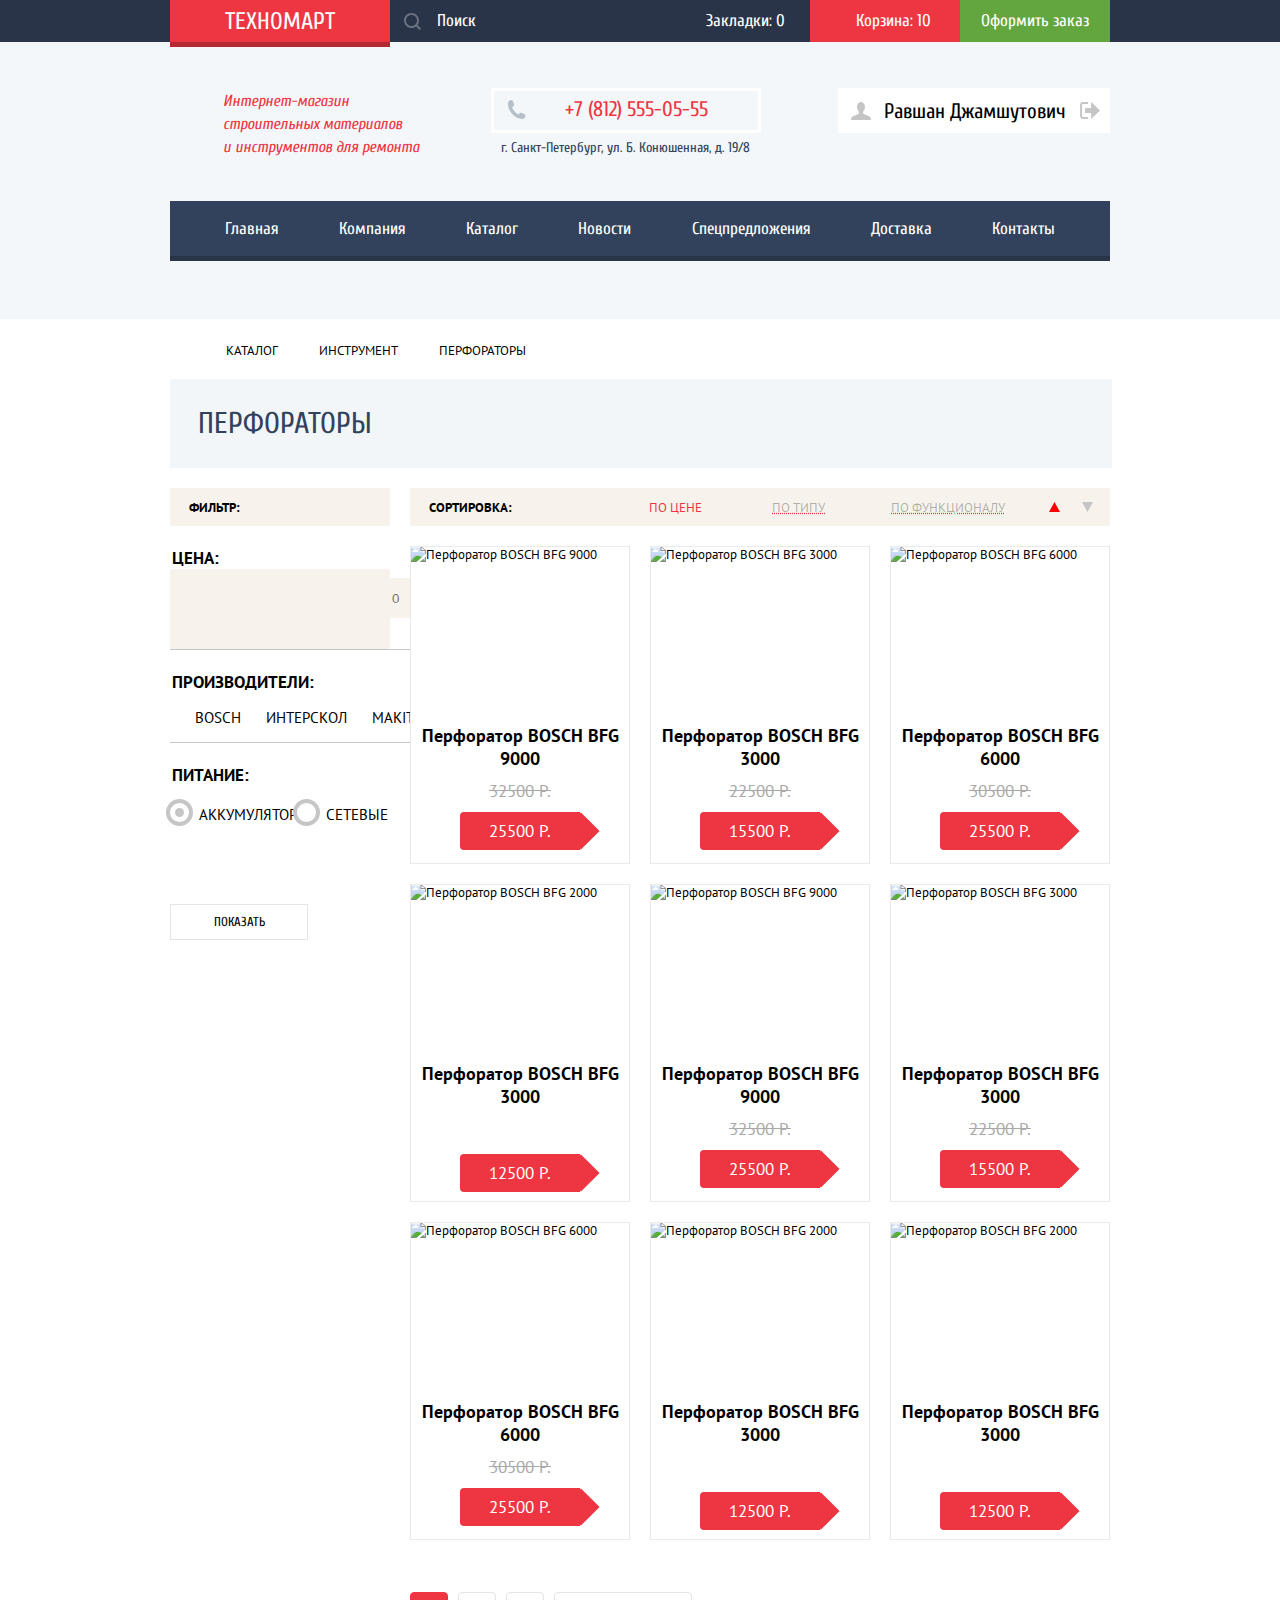
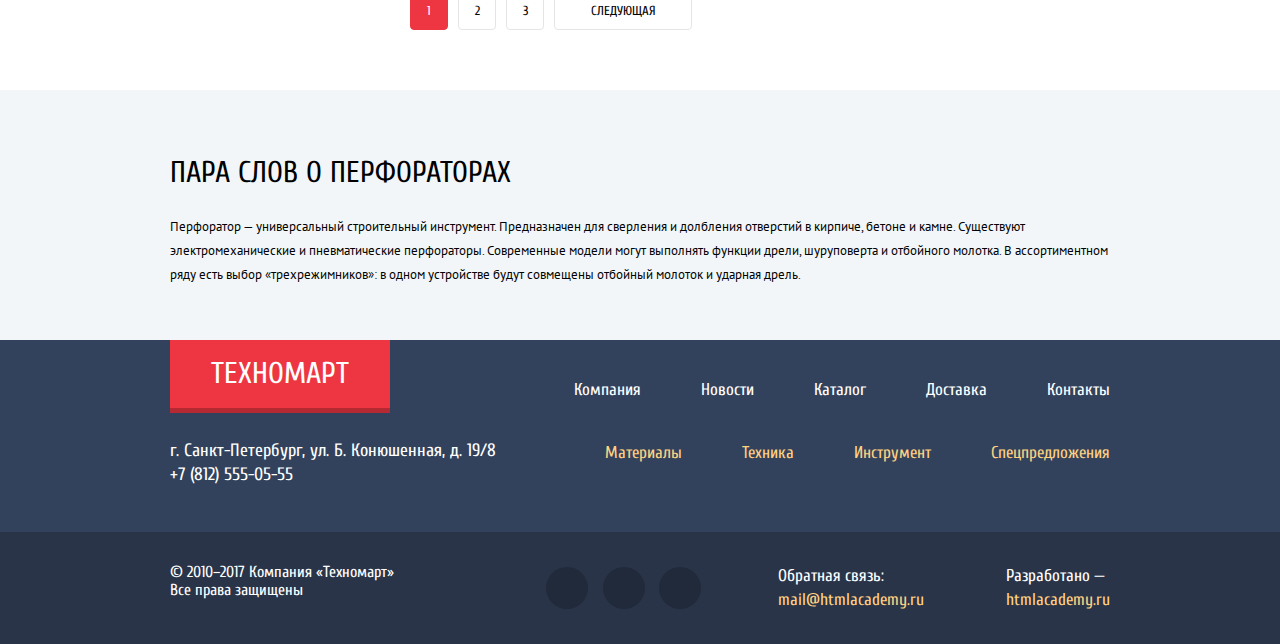
==== catalog.html @ 2466bb4b "Almost Done" ====
<!DOCTYPE html>
<html lang="ru">

<head>
    <meta charset="utf-8">
    <title>Техномарт. Материалы, техника и инструменты</title>
    <link href="https://fonts.googleapis.com/css?family=Cuprum:400,400i,700&amp;subset=cyrillic" rel="stylesheet">
    <link href="https://fonts.googleapis.com/css?family=PT+Sans&amp;subset=cyrillic" rel="stylesheet">
    <link href="css/style.css" rel="stylesheet">
</head>

<body>
    <header>
        <div class="header-top-wrap">
            <div class="header-top wrapper">
                <a class="logo" href="index.html">ТЕХНОМАРТ</a>
                <form class="search" action="http://echo.htmlacademy.ru">
                    <label for="search" class="visually-hidden">Поиск по сайту</label>
                    <input type="search" id="search" placeholder="Поиск" required>
                    <button type="submit" id="submit" value="" tabindex="-1">
                        <svg width="46px" height="42px">
                            <path d="M17,15.586l-3.542-3.542C14.421,10.782,15,9.21,15,7.5C15,3.358,11.643,0,7.5,0C3.358,0,0,3.358,0,7.5
                       C0,11.643,3.358,15,7.5,15c1.71,0,3.282-0.579,4.544-1.542L15.586,17L17,15.586z M2,7.5C2,4.467,4.467,2,7.5,2
                       C10.532,2,13,4.467,13,7.5c0,3.032-2.468,5.5-5.5,5.5C4.467,13,2,10.532,2,7.5z" />
                        </svg>
                    </button>
                </form>
                <a class="header-navigation-button" href="#">
                    <span class="header-icon bookmarks"></span>Закладки:
                    <span class="bookmarks-counter">&nbsp;0</span>
                </a>
                <a class="header-navigation-button cart-full" href="#">
                    <span class="header-icon cart"></span>Корзина:
                    <span class="cart-counter">&nbsp;10</span>
                </a>
                <a class="header-navigation-button buy" href="#">Оформить заказ</a>
            </div>
        </div>
        <div class="header-middle">
            <p class="header-description">Интернет-магазин строительных материалов
                <br>и инструментов для ремонта</p>
            <div class="header-phone-container">
                <span class="header-icon phone"></span>
                <a class="header-phone" href="tel:+78125550555">+7 (812) 555-05-55</a>
                <p class="header-address">г. Санкт-Петербург, ул. Б. Конюшенная, д. 19/8</p>
            </div>
            <div class="header-middle-buttons">
                <a class="logout-button button" href="#">
                        <svg class="user" width="20" height="18px" viewBox="0 0 20 18">
                   <path d="M17.9,14.2c-2.1-0.7-4.3-1.7-5.2-2.4c-0.7-0.5-0.8-1.6-0.5-2.4C13.3,8.5,14,6.9,14,5.1C14,2.3,12.2,0,10,0
                       S6,2.3,6,5.1c0,1.8,0.7,3.4,1.9,4.3c0.3,0.8,0.1,1.9-0.5,2.4c-0.9,0.7-3.1,1.7-5.2,2.4S0,18,0,18h20C20,18,20,14.9,17.9,14.2z"/>
                   </svg>
                        Равшан Джамшутович
                    <svg class="logout" width="21px" height="17px" viewBox="0 0 21 17">
                       <polygon points="21,8.5 12.1,0 12.1,6 6.1,6 6.1,11 12.1,11 12.1,17"/>
                       <path d="M3.1,14V3c0-0.4,0.2-1.1,1-1.1h5V0h-5c-2.2,0-3,1.8-3,3V14c0,1.2,0.9,3,3,3h5v-2h-5C3.3,15,3.1,14.3,3.1,14z"/>
                   </svg>
                </a>
            </div>
        </div>
        <nav class="header-bottom wrapper">
            <ul class="main-menu">
                <li>
                    <a class="main-menu-item" href="index.html">Главная</a>
                </li>
                <li>
                    <a class="main-menu-item" href="#">Компания</a>
                </li>
                <li>
                    <a class="main-menu-item" href="catalog.html">Каталог</a>
                </li>
                <li>
                    <a class="main-menu-item" href="#">Новости</a>
                </li>
                <li>
                    <a class="main-menu-item" href="#">Спецпредложения</a>
                </li>
                <li>
                    <a class="main-menu-item" href="#">Доставка</a>
                </li>
                <li>
                    <a class="main-menu-item" href="#">Контакты</a>
                </li>
            </ul>
        </nav>
    </header>
    <div class="wrapper">
        <ul class="breadcrumbs">
            <li>
                <a class="home" href="#">
                    <img src="img/icons/home.svg" width="15" height="12">
                </a>
            </li>
            <li>
                <a class="breadcrumbs-item" href="#">Каталог</a>
            </li>
            <li>
                <a class="breadcrumbs-item" href="#">Инструмент</a>
            </li>
            <li>
                <a class="breadcrumbs-item" href="#">Перфораторы</a>
            </li>
        </ul>
        <div class="wrapper">
            <div class="section-header section-header-catalog">
                <h2>Перфораторы</h2>
            </div>
        </div>
    </div>
    <div class="catalog-content-container wrapper">
        <section class="left">
            <form action="http://echo.htmlacademy.ru">
                <div class="filter-header">
                    <h3>Фильтр:</h3>
                </div>
                <fieldset class="filter price">
                    <legend>Цена:</legend>
                    <div class="range"></div>
                    <div class="numbers">
                        <input type="number" placeholder="0">
                        <p>-</p>
                        <input type="number" placeholder="30000">
                    </div>
                </fieldset>
                <fieldset class="filter manufacturers">
                    <legend>Производители:</legend>
                    <p>
                        <input class="visually-hidden" type="checkbox" id="bosch">
                        <label for="bosch">Bosch</label>
                    </p>
                    <p>
                        <input class="visually-hidden" type="checkbox" id="inter">
                        <label for="inter">Интерскол</label>
                    </p>
                    <p>
                        <input class="visually-hidden" type="checkbox" id="makita">
                        <label for="makita">Makita</label>
                    </p>
                    <p>
                        <input class="visually-hidden" type="checkbox" id="dewalt">
                        <label for="dewalt">Dewalt</label>
                    </p>
                    <p>
                        <input class="visually-hidden" type="checkbox" id="hitachi">
                        <label for="hitachi">Hitachi</label>
                    </p>
                </fieldset>
                <fieldset class="filter drill-type">
                    <legend>Питание:</legend>
                    <p>
                        <input class="visually-hidden" type="radio" id="battery" name="supply" checked>
                        <label class="type" for="battery">Аккумулятор</label>
                    </p>
                    <p>
                        <input class="visually-hidden" type="radio" id="socket" name="supply">
                        <label class="type" for="socket">Сетевые</label>
                    </p>
                </fieldset>
                <button class="button button-filter">Показать</button>
            </form>
        </section>
        <section>
            <div class="filter-header">
                <h3>Сортировка:</h3>
                <div class="filter-header-setings">
                    <a class="filter-header-setings-button filter-header-setings-button-active" href="#">По цене</a>
                    <a class="filter-header-setings-button" href="#">По типу</a>
                    <a class="filter-header-setings-button" href="#">По функционалу</a>
                    <a class="filter-header-setings-button-active" href="#">
                        <svg class="sort-by sort-activ">
                            <polygon class="st0" points="5.5,0 0,10 11,10 " />
                        </svg>
                    </a>
                    <a class="filter-header-setings-button" href="#">
                        <svg class="sort-by">
                            <polyline class="st0" points="5.5,10 0,0 11,0 " />
                        </svg>
                    </a>
                </div>
            </div>
            <div class="content">
                <div class="popular-items-card">
                    <img class="card-img-hidden" src="img/tools/tool-1.jpg" width="220" height="160" alt="Перфоратор BOSCH BFG 9000">
                    <p class="popular-items-card-name">Перфоратор BOSCH BFG 9000</p>
                    <p class="popular-items-old-price">32500 Р.</p>
                    <a class="popular-items-new-price button" href="#">25500 Р.</a>
                    <div class="popular-items-card-buttons card-description-hidden">
                        <a class="button popular-items-button-buy" href="#">
                            <svg version="1.1" xmlns="http://www.w3.org/2000/svg" xmlns:xlink="http://www.w3.org/1999/xlink" x="0px" y="0px" width="15px"
                                height="15px" viewBox="0 0 15 15" enable-background="new 0 0 15 15" xml:space="preserve">
                                <g fill="#ffffff">
                                    <circle cx="4.5" cy="13.5" r="1.5" />
                                    <circle cx="12.5" cy="13.5" r="1.5" />
                                    <polygon points="15,2 4.07,2 3.648,0 0,0 0,2 2.031,2 4.016,11 15,11 15,9 9.441,9 15,6.951 	" />
                                </g>
                            </svg>
                            Купить</a>
                        <a class="button popular-items-button-bookmarks" href="#">В закладки</a>
                    </div>
                </div>
                <div class="popular-items-card">
                    <img class="card-img-hidden" src="img/tools/tool-2.jpg" width="220" height="160" alt="Перфоратор BOSCH BFG 3000">
                    <p class="popular-items-card-name">Перфоратор BOSCH BFG 3000</p>
                    <p class="popular-items-old-price">22500 Р.</p>
                    <a class="popular-items-new-price button" href="#">15500 Р.</a>
                    <div class="popular-items-card-buttons card-description-hidden">
                        <a class="button popular-items-button-buy" href="#">
                            <svg version="1.1" xmlns="http://www.w3.org/2000/svg" xmlns:xlink="http://www.w3.org/1999/xlink" x="0px" y="0px" width="15px"
                                height="15px" viewBox="0 0 15 15" enable-background="new 0 0 15 15" xml:space="preserve">
                                <g fill="#ffffff">
                                    <circle cx="4.5" cy="13.5" r="1.5" />
                                    <circle cx="12.5" cy="13.5" r="1.5" />
                                    <polygon points="15,2 4.07,2 3.648,0 0,0 0,2 2.031,2 4.016,11 15,11 15,9 9.441,9 15,6.951 	" />
                                </g>
                            </svg>
                            Купить</a>
                        <a class="button popular-items-button-bookmarks" href="#">В закладки</a>
                    </div>
                </div>
                <div class="popular-items-card">
                    <img class="card-img-hidden" src="img/tools/tool-3.jpg" width="220" height="160" alt="Перфоратор BOSCH BFG 6000">
                    <p class="popular-items-card-name">Перфоратор BOSCH BFG 6000</p>
                    <p class="popular-items-old-price">30500 Р.</p>
                    <a class="popular-items-new-price button" href="#">25500 Р.</a>
                    <div class="popular-items-card-buttons card-description-hidden">
                        <a class="button popular-items-button-buy" href="#">
                            <svg version="1.1" xmlns="http://www.w3.org/2000/svg" xmlns:xlink="http://www.w3.org/1999/xlink" x="0px" y="0px" width="15px"
                                height="15px" viewBox="0 0 15 15" enable-background="new 0 0 15 15" xml:space="preserve">
                                <g fill="#ffffff">
                                    <circle cx="4.5" cy="13.5" r="1.5" />
                                    <circle cx="12.5" cy="13.5" r="1.5" />
                                    <polygon points="15,2 4.07,2 3.648,0 0,0 0,2 2.031,2 4.016,11 15,11 15,9 9.441,9 15,6.951 	" />
                                </g>
                            </svg>
                            Купить</a>
                        <a class="button popular-items-button-bookmarks" href="#">В закладки</a>
                    </div>
                </div>
                <div class="popular-items-card new">
                    <img class="card-img-hidden" src="img/tools/tool-3.jpg" width="220" height="160" alt="Перфоратор BOSCH BFG 2000">
                    <p class="popular-items-card-name">Перфоратор BOSCH BFG 3000</p>
                    <p class="popular-items-old-price-none">22500 Р.</p>
                    <a class="popular-items-new-price button" href="#">12500 Р.</a>
                    <div class="popular-items-card-buttons card-description-hidden">
                        <a class="button popular-items-button-buy" href="#">
                            <svg version="1.1" xmlns="http://www.w3.org/2000/svg" xmlns:xlink="http://www.w3.org/1999/xlink" x="0px" y="0px" width="15px"
                                height="15px" viewBox="0 0 15 15" enable-background="new 0 0 15 15" xml:space="preserve">
                                <g fill="#ffffff">
                                    <circle cx="4.5" cy="13.5" r="1.5" />
                                    <circle cx="12.5" cy="13.5" r="1.5" />
                                    <polygon points="15,2 4.07,2 3.648,0 0,0 0,2 2.031,2 4.016,11 15,11 15,9 9.441,9 15,6.951 	" />
                                </g>
                            </svg>
                            Купить</a>
                        <a class="button popular-items-button-bookmarks" href="#">В закладки</a>
                    </div>
                </div>
                <div class="popular-items-card">
                    <img class="card-img-hidden" src="img/tools/tool-1.jpg" width="220" height="160" alt="Перфоратор BOSCH BFG 9000">
                    <p class="popular-items-card-name">Перфоратор BOSCH BFG 9000</p>
                    <p class="popular-items-old-price">32500 Р.</p>
                    <a class="popular-items-new-price button" href="#">25500 Р.</a>
                    <div class="popular-items-card-buttons card-description-hidden">
                        <a class="button popular-items-button-buy" href="#">
                            <svg version="1.1" xmlns="http://www.w3.org/2000/svg" xmlns:xlink="http://www.w3.org/1999/xlink" x="0px" y="0px" width="15px"
                                height="15px" viewBox="0 0 15 15" enable-background="new 0 0 15 15" xml:space="preserve">
                                <g fill="#ffffff">
                                    <circle cx="4.5" cy="13.5" r="1.5" />
                                    <circle cx="12.5" cy="13.5" r="1.5" />
                                    <polygon points="15,2 4.07,2 3.648,0 0,0 0,2 2.031,2 4.016,11 15,11 15,9 9.441,9 15,6.951 	" />
                                </g>
                            </svg>
                            Купить</a>
                        <a class="button popular-items-button-bookmarks" href="#">В закладки</a>
                    </div>
                </div>
                <div class="popular-items-card">
                    <img class="card-img-hidden" src="img/tools/tool-2.jpg" width="220" height="160" alt="Перфоратор BOSCH BFG 3000">
                    <p class="popular-items-card-name">Перфоратор BOSCH BFG 3000</p>
                    <p class="popular-items-old-price">22500 Р.</p>
                    <a class="popular-items-new-price button" href="#">15500 Р.</a>
                    <div class="popular-items-card-buttons card-description-hidden">
                        <a class="button popular-items-button-buy" href="#">
                            <svg version="1.1" xmlns="http://www.w3.org/2000/svg" xmlns:xlink="http://www.w3.org/1999/xlink" x="0px" y="0px" width="15px"
                                height="15px" viewBox="0 0 15 15" enable-background="new 0 0 15 15" xml:space="preserve">
                                <g fill="#ffffff">
                                    <circle cx="4.5" cy="13.5" r="1.5" />
                                    <circle cx="12.5" cy="13.5" r="1.5" />
                                    <polygon points="15,2 4.07,2 3.648,0 0,0 0,2 2.031,2 4.016,11 15,11 15,9 9.441,9 15,6.951 	" />
                                </g>
                            </svg>
                            Купить</a>
                        <a class="button popular-items-button-bookmarks" href="#">В закладки</a>
                    </div>
                </div>
                <div class="popular-items-card">
                    <img class="card-img-hidden" src="img/tools/tool-3.jpg" width="220" height="160" alt="Перфоратор BOSCH BFG 6000">
                    <p class="popular-items-card-name">Перфоратор BOSCH BFG 6000</p>
                    <p class="popular-items-old-price">30500 Р.</p>
                    <a class="popular-items-new-price button" href="#">25500 Р.</a>
                    <div class="popular-items-card-buttons card-description-hidden">
                        <a class="button popular-items-button-buy" href="#">
                            <svg version="1.1" xmlns="http://www.w3.org/2000/svg" xmlns:xlink="http://www.w3.org/1999/xlink" x="0px" y="0px" width="15px"
                                height="15px" viewBox="0 0 15 15" enable-background="new 0 0 15 15" xml:space="preserve">
                                <g fill="#ffffff">
                                    <circle cx="4.5" cy="13.5" r="1.5" />
                                    <circle cx="12.5" cy="13.5" r="1.5" />
                                    <polygon points="15,2 4.07,2 3.648,0 0,0 0,2 2.031,2 4.016,11 15,11 15,9 9.441,9 15,6.951 	" />
                                </g>
                            </svg>
                            Купить</a>
                        <a class="button popular-items-button-bookmarks" href="#">В закладки</a>
                    </div>
                </div>
                <div class="popular-items-card new">
                    <img class="card-img-hidden" src="img/tools/tool-3.jpg" width="220" height="160" alt="Перфоратор BOSCH BFG 2000">
                    <p class="popular-items-card-name">Перфоратор BOSCH BFG 3000</p>
                    <p class="popular-items-old-price-none">22500 Р.</p>
                    <a class="popular-items-new-price button" href="#">12500 Р.</a>
                    <div class="popular-items-card-buttons card-description-hidden">
                        <a class="button popular-items-button-buy" href="#">
                            <svg version="1.1" xmlns="http://www.w3.org/2000/svg" xmlns:xlink="http://www.w3.org/1999/xlink" x="0px" y="0px" width="15px"
                                height="15px" viewBox="0 0 15 15" enable-background="new 0 0 15 15" xml:space="preserve">
                                <g fill="#ffffff">
                                    <circle cx="4.5" cy="13.5" r="1.5" />
                                    <circle cx="12.5" cy="13.5" r="1.5" />
                                    <polygon points="15,2 4.07,2 3.648,0 0,0 0,2 2.031,2 4.016,11 15,11 15,9 9.441,9 15,6.951 	" />
                                </g>
                            </svg>
                            Купить</a>
                        <a class="button popular-items-button-bookmarks" href="#">В закладки</a>
                    </div>
                </div>
                <div class="popular-items-card new">
                    <img class="card-img-hidden" src="img/tools/tool-3.jpg" width="220" height="160" alt="Перфоратор BOSCH BFG 2000">
                    <p class="popular-items-card-name">Перфоратор BOSCH BFG 3000</p>
                    <p class="popular-items-old-price-none">22500 Р.</p>
                    <a class="popular-items-new-price button" href="#">12500 Р.</a>
                    <div class="popular-items-card-buttons card-description-hidden">
                        <a class="button popular-items-button-buy" href="#">
                            <svg version="1.1" xmlns="http://www.w3.org/2000/svg" xmlns:xlink="http://www.w3.org/1999/xlink" x="0px" y="0px" width="15px"
                                height="15px" viewBox="0 0 15 15" enable-background="new 0 0 15 15" xml:space="preserve">
                                <g fill="#ffffff">
                                    <circle cx="4.5" cy="13.5" r="1.5" />
                                    <circle cx="12.5" cy="13.5" r="1.5" />
                                    <polygon points="15,2 4.07,2 3.648,0 0,0 0,2 2.031,2 4.016,11 15,11 15,9 9.441,9 15,6.951 	" />
                                </g>
                            </svg>
                            Купить</a>
                        <a class="button popular-items-button-bookmarks" href="#">В закладки</a>
                    </div>
                </div>
            </div>
            <ul class="pagination">
                <li>
                    <a class="pagination-button pagination-button-selected" href="#">1</a>
                </li>
                <li>
                    <a class="pagination-button" href="#">2</a>
                </li>
                <li>
                    <a class="pagination-button" href="#">3</a>
                </li>
                <li>
                    <a class="pagination-button pagination-button-next" href="#">Следующая</a>
                </li>
            </ul>
        </section>
    </div>
    <section class="seo-perforators">
        <div class="wrapper">
            <h2>ПАРА СЛОВ О ПЕРФОРАТОРАХ</h2>
            <p>Перфоратор — универсальный строительный инструмент. Предназначен для сверления и долбления отверстий в кирпиче,
                бетоне и камне. Существуют электромеханические и пневматические перфораторы. Современные модели могут выполнять
                функции дрели, шуруповерта и отбойного молотка. В ассортиментном ряду есть выбор «трехрежимников»: в одном
                устройстве будут совмещены отбойный молоток и ударная дрель.
            </p>
        </div>
    </section>
    <footer>
        <div class="footer-content wrapper">
            <a class="logo logo-big">ТЕХНОМАРТ</a>
            <ul class="footer-menu">
                <li>
                    <a class="footer-menu-item" href="#">Компания</a>
                </li>
                <li>
                    <a class="footer-menu-item" href="#">Новости</a>
                </li>
                <li>
                    <a class="footer-menu-item" href="catalog.html">Каталог</a>
                </li>
                <li>
                    <a class="footer-menu-item" href="#">Доставка</a>
                </li>
                <li>
                    <a class="footer-menu-item" href="#">Контакты</a>
                </li>
            </ul>
            <p class="footer-address">г. Санкт-Петербург, ул. Б. Конюшенная, д. 19/8
                <br>+7 (812) 555-05-55</p>
            <ul class="footer-menu footer-menu-bottom">
                <li>
                    <a class="footer-menu-item footer-menu-bottom-item" href="#">Материалы</a>
                </li>
                <li>
                    <a class="footer-menu-item footer-menu-bottom-item" href="#">Техника</a>
                </li>
                <li>
                    <a class="footer-menu-item footer-menu-bottom-item" href="#">Инструмент</a>
                </li>
                <li>
                    <a class="footer-menu-item footer-menu-bottom-item" href="#">Спецпредложения</a>
                </li>
            </ul>
        </div>
        <div class="sub-footer">
            <div class="sub-footer-content wrapper">
                <p class="copyright">© 2010–2017 Компания «Техномарт»
                    <br>Все права защищены</p>
                <ul class="social-links">
                    <li>
                        <a class="social-button" href="#">Вконтакте</a>
                    </li>
                    <li>
                        <a class="social-button" href="#">Фейсбук</a>
                    </li>
                    <li>
                        <a class="social-button" href="#">Инстаграм</a>
                    </li>
                </ul>
                <p class="footer-feedback">
                    Обратная связь:
                    <br>
                    <a class="footer-menu-bottom-item" href="#">mail@htmlacademy.ru</a>
                </p>
                <p class="footer-feedback">
                    Разработано &#8212;
                    <br>
                    <a class="footer-menu-bottom-item" href="https://htmlacademy.ru/intensive/htmlcss">htmlacademy.ru</a>
                </p>
            </div>
        </div>
    </footer>
    <section class="modal modal-write-us">
        <div class="modal-write-us-top"></div>
        <button class="modal-close" type="button">Закрыть</button>
        <div class="modal-write-us-form">
            <label for="name">Ваше имя</label>
            <input type="text" name="name" placeholder="Представьтесь, пожалуйста">
            <label for="e-mail">Ваше e-mail</label>
            <input type="email" name="e-mail" placeholder="Для отправки ответа">
            <label for="note">Текст письма</label>
            <input type="text" name="note" placeholder="Для отправки ответа">
        </div>
        <div class="modal-write-us-bottom">
            <a class="button popular-items-button">Отправить</a>
        </div>
    </section>
    <section class="modal modal-map">
        <button class="modal-close" type="button">Закрыть</button>
        <span class="map">
    </section>
</body>

</html>
---- css/style.css ----
/* global */
body {
    font-family: 'PT Sans', sans-serif;
    font-size: 13px;
    color: black; 
    margin: 0;
    min-width: 940px;
}

textarea {
    resize: none;
}

.visually-hidden {
    position: absolute;
    width: 1px;
    height: 1px;
    margin: -1px;
    padding: 0;
    border: none;
    overflow: hidden;
    white-space: nowrap;
    clip: rect(0, 0, 0, 0);
    clip-path: inset(100%);
}

.visually-hidden-button {
    position: absolute;
    background: transparent;
    border: none;
    font-size: 0;
}

.button {
    display: flex;
    justify-content: center;
    align-items: center;
    height: 45px;
    padding-left: 25px;
    padding-right: 25px;
    font-family: 'Cuprum', sans-serif;
    font-size: 21px;
    line-height: 18px;
    color: black;
    background: white;
    margin-left: 10px;
}

.button:hover,
.button:focus {
    color: #ee3643;
    outline: none;
}

.description {
    line-height: 24px;
}

h2 {
    font-family: 'Cuprum', sans-serif;
    font-size: 30px;
    text-transform: uppercase;
    color: #32425c;
    font-weight: 400;
}

a {
    text-decoration: none;
}

.new::before {
    position: absolute;
    content: "";
    right: 0;
    width: 60px;
    height: 60px;
    background-image: url(../img/new.png);
    background-repeat: no-repeat;
    background-position: 50% 50%;
}

.wrapper {
    width: 940px;
    margin: 0 auto;
}

.seo-perforators     p {
    line-height: 24px;
}

/* header */
.header-top-wrap {
    background: #293449;
}

header {
    background: #f4f7f9;
}

.header-top {
    display: flex;
    justify-content: center;
}

.header-navigation-container {
    width: 150px;
    height: 42px;
}

/* header-logo */
.logo {
    display: flex;
    align-items: center;
    justify-content: center;    
    width: 220px;
    height: 42px;
    font-family: 'Cuprum', sans-serif;
    font-size: 24px;
    color: white;
    background-color: #ee3643;
    box-shadow: 0px 5px #b52933;
}

.logo:hover,
.logo:focus {
    background-color: #ca2c37;
    box-shadow: 0px 5px #9a212a;
    outline: none;
}

.logo:active {
    background-color: #ba2732;
    box-shadow: 0px 5px #8e1e26;
}

/* header search */
.search {
    display: flex;
    flex-wrap: wrap;
    width: 270px;
    vertical-align: middle;
    white-space: nowrap;
    position: relative;
}

#search {
    width: 270px;
    height: 42px;
    background: #293449;
    border: none;
    font-size: 17px;
    float: left;
    color: white;
    padding-left: 47px;
    border-radius: 0;
}

#search::-webkit-input-placeholder {
    font-family: 'Cuprum', sans-serif;
    color: white;
}

#search:hover,
#search:focus {
    background: #212a3a;
    outline: none;
}

#search:focus::-webkit-input-placeholder {
    font-family: 'Cuprum', sans-serif;
    color: rgba(0, 0, 0, 0.3);
}

#search:focus {
    font-family: 'Cuprum', sans-serif;
    color: black;
    background: white;
}

#submit {
    border: none;
    position: absolute;
    top: 12px;
    left: 8px;
    width: 46px;
    height: 42px;
    background: none;
    fill: white;
    opacity: 0.3;
}

#search:focus ~ #submit {
    opacity: 1;
    fill: #ee3643;
}

/* header bookmarks button */
.header-navigation-button {
    display: flex;
    width: 150px;
    height: 42px;
    font-family: 'Cuprum', sans-serif;
    font-size: 17px;
    color: white;
    line-height: 42px;
    border-radius: 0;
    left: 40px;
}

.header-navigation-button:hover,
.header-navigation-button:focus {
    background: #212a3a;
    outline: none;
}

.header-icon {
    position: relative;
    padding-left: 10px;
    width: 36px;
    height: 42px;
    background-repeat: no-repeat;
    background-position: 50% 50%;
    opacity: 0.3;
}

.bookmarks {
    background-image: url(../img/icons/bookmarks.svg);
}

.cart {
    background-image: url(../img/icons/cart.svg);
}

.cart-full {
    background-color: #ee3643;
}

/* buy button */
.buy {
    padding: 0;
    background: #63a63e;
    justify-content: center;
}

.buy:hover,
.buy:focus {
    background: #5fbb2d;
    outline: none;
}

.buy:active {
    background: #518534;
    color: rgba(255, 255, 255, 0.5);
}

/* header middle */
.header-middle {
    display: flex;
    justify-content: space-between;
    width: 940px;
    padding-top: 46px;
    margin: 0 auto;
}

.header-description {
    width: 200px;
    font-family: 'Cuprum', sans-serif;
    font-size: 16px;
    font-style: italic;
    line-height: 23px;
    color: #ee3643;
    padding-left: 53px;
    margin-top: 2px;
}

.header-phone-container {
    display: flex;
    justify-content: center;
    align-items: center;
    width: 270px;
    height: 45px;
    outline: 3px solid #fff;
    outline-offset: -3px;
    flex-wrap: wrap;
}

.header-phone {
    font-family: 'Cuprum', sans-serif;
    font-size: 21px;
    color: #ee3643;
    margin-left: -25px;
}

.phone {
    left: -50px;
    background-image: url(../img/icons/phone.svg);
    opacity: 1;
}

.header-address {
    display: flex;
    justify-content: center;
    font-family: 'Cuprum', sans-serif;
    font-size: 14px;
    line-height: 24px;
    color: #32425c;
    margin-top: 6px;
}

.header-middle-buttons {
    display: flex;
}

.sign-in-svg {
    fill: #c5c5c5;
    padding-left: 15px;
    padding-right: 15px;
}

.sign-in-button:focus ~ .sign-in {
    background-image: url(../img/icons/login-hover.svg);
    background: black;
}

.sign-in-button:hover .sign-in-svg,
.sign-in-button:focus .sign-in-svg {
    fill: #32425c;
    outline: none;
}

.sign-in-button:active {
    color: #b2b2b2;
}

.sign-in-button:active .sign-in-svg {
    fill: #b2b2b2;
}

.button > .sign-in {
    padding-left: 5px;
}

div > .button:first-child {
    padding-left: 0;
}

.logout-button {
    padding: 0;
}

.user {
    fill: #c5c5c5;
    padding: 13px;
}

.logout {
    fill: #c5c5c5;
    padding: 13px;
    padding-right: 10px;
}

/* header bottom nav menu */
.header-bottom {
    display: flex;
    padding-top: 13px;
    padding-bottom: 50px;   
}

.main-menu {
    display: flex;
    list-style: none;
    width: 890px;
    height: 55px;
    padding: 0;
    background: #32425c;
    box-shadow: 0px 5px #293449;
}

.main-menu li {
    flex-grow: 1;
}

.main-menu-item {
    display: flex;
    justify-content: center;
    align-items: center;
    flex-basis: 120px;
    font-family: 'Cuprum', sans-serif;
    font-size: 17px;
    line-height: 24px;
    color: white;
    height: 55px;
}

.main-menu-item:hover,
.main-menu-item:focus {
    background: #293449;
    outline: none;
}

.main-menu-item:active {
    color: rgba(255, 255, 255, 0.50)

}

.main-menu:first-child {
    padding-left: 25px; 
}

.main-menu:last-child {
    padding-right: 25px; 
}

/* promo cards */
.category {
    width: 940px;
    margin: 0 auto;
}

.category-card-container {
    display: flex;
    flex-wrap: wrap;
    padding-top: 39px;
}

.category-card-container-small {
    display: flex;
    flex-wrap: wrap;
    width: 300px;
}

.category-card-header {
    font-family: 'Cuprum', sans-serif;
    color: white;
    font-size: 24px;
    padding-left: 23px;
    margin-bottom: 14px;
}

.category-card {
    width: 300px;
    height: 123px;
    background: #ffbf47;
    margin-right: 20px;
    margin-top: 20px;
    background-repeat: no-repeat;
    background-position: 50% 50%;
    background-position: 210px 30px;
    background-image: url(../img/cards/materials.svg);
    position: relative;
}

.category-card-button {
    font-size: 14px;
    line-height: 18px;
    text-transform: uppercase;
    background-color: rgba(0, 0, 0, 0.1);
    border-radius: 2px;
    width: 135px;
    height: 38px;
    color: white;
    padding-left: 0;
    padding-right: 0;
    margin-left: 23px;
}

.category-card-button:hover,
.category-card-button:focus {
    color: white;
    background-color: rgba(0, 0, 0, 0.2);
    outline: none;
}

.category-card-button:active {
    color: white;
    background-color: rgba(0, 0, 0, 0.3);
}

.category-card:nth-child(2) {
    background-color: #3bbce3;
    background-position: 200px 30px;
    background-image: url(../img/cards/tools.svg);
}

.category-card:nth-child(3) {
    margin-right: 0px;
    background-color: #dc91d8;
    background-position: 190px 30px;
    background-image: url(../img/cards/vehicle.svg);
}

.category-card-container-small .category-card {
    margin-right: 0px;
    background-color: #8ed78f;
    background-position: 200px 30px;
    background-image: url(../img/cards/discount.svg);
}

.category-card-container-small .category-card:last-child {
    margin-right: 0px;
    background-color: #ffc047;
    margin-top: 17px;
    background-position: 190px 30px;
    background-image: url(../img/cards/delivery.svg);
}

/* popular items */
.popular-items {
    width: 940px;
    margin: 0 auto;
}

.section-header {
    display: flex;
    justify-content: space-between;
    background-color: #f9f5f0;
    width: 886px;
    height: 89px;
    align-items: center;
    padding-left: 28px;
    padding-right: 28px;
    margin-top: 20px;
}

.section-header-first {
    margin-top: 56px;
}

.popular-items-button {
    border-radius: 2px;
    width: 248px;
    height: 38px;
    background-color: #ee3643;
    color: white;
    font-size: 14px;
    font-weight: 400;
    text-transform: uppercase;
    padding: 0;
}

.popular-items-button:hover,
.popular-items-button:focus {
    color: white;
    background-color: #ca2c37;
    outline: none;
}

.popular-items-button:active {
    background-color: #ba2732;
}

.popular-items-button-bookmarks {
    border: 3px solid #63a63e;
    color: #32425c;
    text-transform: uppercase;
    font-size: 14px;
    width: 129px;
    height: 32px;
    padding: 0;
}

.popular-items-button-bookmarks:hover,
.popular-items-button-bookmarks:focus {
    border: 3px solid #32425c;
    color: #32425c;
    outline: none;
}

.popular-items-button-bookmarks:active {
    outline: 3px solid #c1c6ce;
    outline-offset: -3px;
    color: #c1c6ce;
}

.popular-content {
    display: flex;
    margin-bottom: 0;
}

.popular-items-card {
    display: flex;
    flex-direction: column;
    align-items: center;
    width: 220px;
    height: 318px;
    margin-right: 20px;
    margin-top: 20px;
    outline: 1px solid #eaeaea;
    outline-offset: -1px;
    position: relative;
    background-color: #ffffff;
    overflow: hidden;
}

.popular-items-card:nth-child(4) {
    margin-right: 0;
}

.popular-items-card-name {
    font-size: 18px;
    font-weight: 700;
    text-align: center;
    margin: 0;
    margin-top: 18px;
    color: black;
}

.popular-items-old-price {
    text-align: center;
    color: #a9a9a9;
    font-size: 17px;
    line-height: 18px;
    text-decoration: line-through;
    margin-top: 12px;
    margin-bottom: 12px;
}

.popular-items-new-price {
    padding: 0;
    margin: 0;
    display: flex;
    width: 120px;
    height: 38px;
    position: relative;
    text-decoration: none;
    line-height: 36px;
    color: black;
    background-color: #ee3643;
    border-radius: 4px 0 0 4px;
    color: white;
    font-family: 'PT Sans', sans-serif;
    font-size: 17px;
}

.popular-items-new-price:hover,
.popular-items-new-price:focus {
    color: white;
    outline: none;
}

.popular-items-new-price:after {
    content: "";
    position: absolute;
    top: -1;
    right: -19px;
    z-index: 1;
    width: 36px;
    height: 36px;
    background-color: #ee3643;
    transform: rotate(-45deg) scale(0.73);
}

.popular-items-old-price-none {
    color: white;
    font-size: 17px;
    margin-top: 12px;
    margin-bottom: 12px;
}

/* slider */
.slider-button {
    position: absolute;
    z-index: 30;
    margin: 0;
    padding: 0;
    width: 195px;
    height: 38px;
    left: 25px;
    bottom: 25px;
    padding: 0;
}

.slider-button:active {
    background-color: #ba2732;
}

.slider {
    position: relative;
    margin-right: 20px;
    margin-top: 20px;
}

.slider input[type=radio] {
    display: none;
}

.slider-inner {
    width: 620px;
    overflow: hidden;
}

.slider-slides {
    width: 200%;
}

.slider-slides img {
    float: left;
    width: 620px;
    height: 266px;
}

.slider-controls {
    position: absolute;
    text-align: center;
    z-index: 10;
    left: 47%;
    top: 82%;
}

.slider-controls label {
    display: inline-block;
    width: 6px;
    height: 6px;
    margin: 0 3px;
    background-color: white;
    border: 2px solid white;
    border-radius: 50%;
    transition: background-color 0.2s;
    cursor: pointer;
}


#btn-1:checked ~ .slider-controls label[for="btn-1"],
#btn-2:checked ~ .slider-controls label[for="btn-2"] {
    background-color: #ee3643;
}

#btn-1:checked ~ .slider-inner .slider-slides {
    transform: translate(0);
}

#btn-2:checked ~ .slider-inner .slider-slides {
    transform: translate(-620px);
}

.slider-controls-arrows {
    position: relative;
}

.slider-controls-arrows-left {
    position: absolute;
    z-index: 20;
    width: 22px;
    height: 40px;
    left: 25px;
    top: 113px;
    background-image: url(../img/icons/left.svg);
    background-repeat: no-repeat;
    background-position: 50% 50%;
}

.slider-controls-arrows-right {
    position: absolute;
    z-index: 20;
    width: 22px;
    height: 40px;
    right: 25px;
    top: 113px;
    background-image: url(../img/icons/right.svg);
    background-repeat: no-repeat;
    background-position: 50% 50%;
}

/* popular-items hover effects */
.popular-items-card:hover,
.popular-items-card:focus {
    box-shadow: 0px 10px 25px rgba(41, 52, 73, 0.5);
    transition-property: box-shadow;
    transition-duration: 0.3s;
    outline: none;
}

.popular-items-card:hover ~ .popular-items-card-img {
    display: none;
}

.popular-items-button-buy {
    position: relative;
    padding: 0;
    width: 135px;
    height: 35px;
    background-color: #63a63e;
    border-radius: 4px;
    color: white;
    box-shadow: 0px 3px 0px #367315;
    font-size: 14px;
    text-transform: uppercase;
    margin-bottom: 10px;
}

.popular-items-button-buy svg {
    opacity: 0.3;
    position: absolute;
    left: 11px;
}

.popular-items-button-buy:hover,
.popular-items-button-buy:focus {
    background-color: #5fbb2d;
    color: white;
    outline: none;
}

.popular-items-button-buy:active {
    background-color: #367315;
    color: white;
}

.popular-items-button-buy:hover svg,
.popular-items-button-buy:focus svg {
    opacity: 1;
    outline: none;
}

.popular-items-button-buy:active svg {
    opacity: 1;
}

.card-description-hidden {
    display: flex;
    flex-direction: column;
    align-items: center;
    padding-top: 32px;
    padding-bottom: 32px;
    width: 220px;
    height: 96px;
    position: absolute;
    visibility: hidden;   
    background-color: white;
}

.popular-items-card:hover .card-description-hidden,
.popular-items-card:focus-within .card-description-hidden{
    visibility: visible;
}

.popular-items-card:hover .card-description-hidden,
.popular-items-card:focus .card-description-hidden {
    display: flex;
    flex-direction: column;
    align-items: center;
    padding-top: 32px;
    padding-bottom: 32px;
    width: 220px;
    height: 96px;
    outline: none;
}

/* popular company */
.popular-company {
    display: flex;
    flex-wrap: wrap;
}

.link-popular-company {
    display: flex;
    width: 220px;
    height: 145px;
    outline: 1px solid #eaeaea;
    outline-offset: -1px;
    margin-right: 20px;
    margin-top: 20px;
}

.link-popular-company:hover,
.link-popular-company:focus {
    box-shadow: 0px 10px 25px rgba(41, 52, 73, 0.5);
    transition-property: box-shadow;
    transition-duration: 0.3s;
    outline: none;
}

.link-popular-company:active {
    box-shadow: 0px 4px 10px rgba(41, 52, 73, 0.5);
}

.link-popular-company > img:active {
    opacity: 0.3;
}

.popular-company > .link-popular-company:nth-child(4) {
    margin-right: 0;
}

.popular-company > .link-popular-company:nth-child(8) {
    margin-right: 0;
}

/* service */
.service {
    display: flex;
    margin-top: 82px;
    background-color: #f4f8f9;
    padding-top: 40px;
}

.container-service {
    display: flex;

}

/* service slaider */
.container-service-description-header {
    font-family: 'Cuprum', sans-serif;
    font-size: 36px;
    padding-left: 80px;
    color: #32425c;
    margin-top: 25px;
    margin-bottom: 10px;
    text-transform: uppercase;
}

.container-service-description-body {
    padding-top: 0;
    padding-left: 80px;
    width: 270px;
    line-height: 24px;
}

.service .wrapper {
    position: relative;
}

.slider-service {
    display: flex;
    margin-top: 60px;
    margin-bottom: 20px;
}

.service-slider-slides {
    margin-top: -20px;
}

.slider-service::before {
    content: "";
    position: absolute;
    width: 10px;
    height: 272px;
    background-image: url(../img/service-shadow.png);
    top: 158px;
    left: 230px;
}

.service-slider-inner {
    display: flex;
    min-height: 280px;
    width: 700px;
    overflow: hidden;
}

/* .slider-service input[type=radio] {
    display: none;
} */

.service-controls {
    margin-top: 10px;
}

.service-controls label {
    display: flex;
    width: 220px;
    height: 61px;
    background-color: #32425c;
    color: white;
    font-family: 'Cuprum', sans-serif;
    font-size: 21px;
    padding-left: 20px;
    align-items: center;
}

.service-controls label:hover,
.service-controls label:focus {
    background-color: #293449;
    outline: none;
}

.container-service-description {
    display: flex;
    flex-direction: column;
    height: 0;
    width: 700px;
    visibility: hidden;
}

.service-slider-slides .container-service-description::after {
    content: "";
    position: absolute;
    width: 800px;
    height: 261px;
    background-repeat: no-repeat;
}

.service-slider-slides .container-service-description:nth-child(1)::after {
    background-image: url(../img/lorry.png);
    background-position: 230px 53px;
}

.service-slider-slides .container-service-description:nth-child(2)::after {
    background-image: url(../img/medal.png);
    background-position: 280px 20px;
}

.service-slider-slides .container-service-description:nth-child(3)::after {
    background-image: url(../img/money.png);
    background-position: 230px 20px;
}

#service-1:checked ~ .service-controls label[for="service-1"],
#service-2:checked ~ .service-controls label[for="service-2"],
#service-3:checked ~ .service-controls label[for="service-3"] {
    background-color: white;
    color: #293449;
}

#service-1:focus ~ .service-controls label[for="service-1"],
#service-2:focus ~ .service-controls label[for="service-2"],
#service-3:focus ~ .service-controls label[for="service-3"] {
    border-left: solid 5px #ee3643;
    margin-left: -5px;
}

#service-1:checked ~ .service-slider-inner .service-slider-slides .container-service-description:nth-child(1) {
    visibility: visible; 
    height: auto;
    min-height: 280px;
}

#service-2:checked ~ .service-slider-inner .service-slider-slides .container-service-description:nth-child(2) {
    visibility: visible; 
    height: auto;
    min-height: 280px;
}

#service-3:checked ~ .service-slider-inner .service-slider-slides .container-service-description:nth-child(3) {
    visibility: visible; 
    height: auto;
    min-height: 280px;
}

.service-slider-button {
    padding: 0;
    margin-left: 78px;
    z-index: 1;
}

/* about */
.section-about {
    display: flex;
    justify-content: space-between;
    margin: 0 auto;
    margin-bottom: 80px;
    margin-top: 45px;
}

.about {
    display: flex;
    flex-direction: column;
    justify-content: space-between;
    width: 500px;
}

.about-map {
    display: flex;
    flex-direction: column;
    justify-content: space-between
}

.about-list {
    font-family: 'Cuprum', sans-serif;
    font-size: 18px;
    line-height: 20px;
    list-style: none;
    margin-top: 0;
    padding-left: 0; 
}

.about-list li {
    padding-top: 20px;
}

.about-list li:last-child {
    margin-bottom: 20px;
}

.popular-items-button-more {
    padding: 0;
    margin: 0;
    width: 220px;
}

.popular-items-button-map {
    padding: 0;
    margin: 0;
    width: 300px;
}

.map-img {
    margin-bottom: 30px;
}

.delivery-info {
    margin-top: -7px;
}

.about h2 {
    color: black;
    margin-bottom: 14px;
}

.about-map h2 {
    color: black;
    margin-bottom: 14px;
}

.about p:nth-child(3) {
    margin-bottom: 0;
}

/* footer */
footer {
    background-color: #32425c;
}

.footer-content {
    display: flex;
    flex-wrap: wrap;
    width: 940px;
    justify-content: space-between;
    padding-bottom: 27px;
}

.logo-big {
    height: 68px;
    font-size: 30px;
}

.footer-address {
    font-family: 'Cuprum', sans-serif;
    font-size: 18px;
    line-height: 24px;
    color: white;
    font-weight: 400;
    margin-top: 13px;
}

.footer-menu {
    display: flex;
    list-style: none;
    padding: 0;
    margin-top: 23px;
    margin-bottom: 8px;
}

.footer-menu li {
    padding-left: 30px;
    padding-right: 30px;
}

.footer-menu li:last-child {
    padding-right: 0;
}

.footer-menu-item {
    display: flex;
    justify-content: center;
    align-items: center;
    font-family: 'Cuprum', sans-serif;
    font-size: 17px;
    line-height: 24px;
    color: white;
    height: 55px;
}

.footer-menu-item:hover,
.footer-menu-item:focus {
    text-decoration: underline;
    outline: none;
}

.footer-menu-item:active {
    text-decoration: none;
    color: rgba(255, 255, 255, 0.5);
}

.footer-menu-bottom {
    margin-top: 0;
}

.footer-menu-bottom-item {
    color: #ffd180;
}

.footer-menu-bottom-item:hover,
.footer-menu-bottom-item:focus {
    text-decoration: underline;
    outline: none;
}

/* sub footer */
.sub-footer {
    padding-top: 15px;
    padding-bottom: 15px;
    background-color: #293449;
}

.sub-footer-content {
    display: flex;
    flex-wrap: wrap;
    justify-content: space-between;
    flex-grow: 1;
}

.copyright {
    font-family: 'Cuprum', sans-serif;
    font-size: 16px;
    line-height: 18px;
    color: white;
    font-weight: 400;
}

.footer-feedback {
    font-family: 'Cuprum', sans-serif;
    font-size: 17px;
    line-height: 24px;
    color: white;
}

.social-links {
    display: flex;
    list-style: none;
    width: 150px;
    justify-content: space-between;
    align-items: center;
    font-size: 0;
    margin-left: 30px;
}

.social-links li {
    margin-right: -5px;
}

.social-button {
    display: flex;
    width: 42px;
    height: 42px;
    background-color: #212a3a;
    border-radius: 50%;
}

.social-links > li:nth-child(1) > .social-button::before {
    content: "";
    width: 42px;
    height: 42px;
    background-image: url("../img/social/vk.svg");
    background-repeat: no-repeat;
    background-position: 50% 50%;
}

.social-links > li:nth-child(2) > .social-button::before {
    content: "";
    width: 42px;
    height: 42px;
    background-image: url("../img/social/fb.svg");
    background-repeat: no-repeat;
    background-position: 50% 50%;
}

.social-links > li:nth-child(3) > .social-button::before {
    content: "";
    width: 42px;
    height: 42px;
    background-image: url("../img/social/insta.svg");
    background-repeat: no-repeat;
    background-position: 50% 50%;
}

.social-button:hover,
.social-button:focus {
    background-color: #ee3643;
    outline: none;
}

/* catalog */
.breadcrumbs {
    display: flex;
    list-style: none;
    padding: 0;
    padding-top: 10px;
}

.breadcrumbs li a {
    text-transform: uppercase;
    color: black;
    padding-right: 15px;
}

.breadcrumbs > li:not(:first-child)::before {
    content: "";
    display: inline-block;
    background-image: url("../img/icons/right-arrow.svg");
    background-repeat: no-repeat;
    width: 8px;
    height: 12px;
    padding-right: 15px;
}

.content > .popular-items-card {
    margin-right: 20px;
}

.content > .popular-items-card:nth-child(3n) {
    margin-right: 0;
}

.section-header-catalog {
    background-color: #f2f6f8;
}

.catalog-content-container {
    display: flex;
    justify-content: space-between;
}

.content {
    display: flex;
    flex-wrap: wrap;    
}

/* filter-header */
.filter-header {
    display: flex;
    justify-content: space-between;
    align-items: center;
    background-color: #f7f3ec;
    height: 38px;
    border-radius: 2px;
    margin-top: 20px;
}

.filter-header  h3{
    text-transform: uppercase;
    padding-left: 19px;
    font-size: 13px;
}

.filter-header-setings-button {
    text-transform: uppercase;
    color: rgba(0, 0, 0, 0.3);
    text-decoration: underline;
    text-decoration-style: dotted;
    text-decoration-color: #ee3643;
}

.filter-header-setings-button-active {
    color: #ee3643;
    text-decoration: none;
}

.filter-header-setings-button:hover {
    color: black;
    text-decoration: underline;
    text-decoration-color: #ee3643;
}

.sort-by {
    width: 11px;
    height: 10px;
    fill: #c5c5c5;
}

.sort-activ {
    fill: red;
    text-decoration: none;
}

.sort-by:hover {
    fill: black;
}

.filter-header-setings > a:nth-child(5) {
    margin-right: 17px;
}

.filter-header-setings > a:nth-child(4) {
    margin-right: 19px;
}

.filter-header-setings > a:nth-child(3) {
    margin-right: 41px;
}

.filter-header-setings > a:nth-child(2) {
    margin-right: 63px;
}

.filter-header-setings > a:nth-child(1) {
    margin-right: 67px;
}

/* form */
form {
    display: flex;
    flex-direction: column;
    width: 220px;
}
.left {
    padding-right: 20px;
}

.button-filter {
    padding: 0;
    margin: 0;
    margin-top: 65px;
    border: solid 1px #e5e5e5;
    text-transform: uppercase;
    font-size: 13px;
    width: 138px;
    height: 36px;
}

.filter {
    display: flex;
    font-size: 15px;
    text-transform: uppercase;
    margin-top: 21px;
}

fieldset {
    padding: 0;
    margin: 0;
    border: none;
}

fieldset:not(:nth-child(4)) {
    border-bottom: solid 1px #c6c6c6;
}

legend {
    font-size: 17px;
    font-weight: 700;
}

.supply > legend {
    font-size: 17px;
    font-weight: 700;
}

.range {
    display: flex;
    width: 220px;
    height: 80px;
    background-color: #f7f3ec;
    border-radius: 2px;
}

.numbers {
    display: flex;
    justify-content: space-between;
}

input[type=number] {
    display: flex;
    border: none;
    width: 95px;
    height: 38px;
    background-color: #f7f3ec;
    border-radius: 2px;
    margin-top: 9px;
    margin-bottom: 25px;
}

.manufacturers > p {
    vertical-align: middle;
}

.manufacturers input[type=checkbox] + label {
    background-image: url("../img/icons/checkbox.svg");
    background-repeat: no-repeat;
    padding-left: 25px;
} 

.manufacturers input[type=checkbox]:checked + label {
    background-image: url("../img/icons/checkbox-on.svg");
} 

.type::before {
    content: "";
    display: inline-block;
    position: relative;
    width: 9px;
    height: 9px;
    background: white;
    border: solid 5px white;
    border-radius: 50%;
    box-shadow: 0px 0px 0px 4px #c6c6c6;
    margin-right: 10px;
    top: 2px;
}

.drill-type input[type=radio]:checked ~ .type::before {
    background: #c6c6c6;
}

/* seo-perforators */
.seo-perforators {
    background-color: #f2f6f8;
    padding-top: 40px;
    padding-bottom: 40px;
}

.seo-perforators h2 {
    color: black;
}

/* pagination */

.pagination {
    display: flex;
    list-style: none;
    padding: 0;
    margin-top: 52px;
    margin-bottom: 60px;
}

.pagination-button {
    display: flex;
    justify-content: center;
    align-items: center;
    width: 36px;
    height: 36px;
    font-family: 'Cuprum', sans-serif;
    font-size: 13px;
    line-height: 18px;
    color: black;
    background: white;
    margin-right: 10px;
    border: 1px solid #e5e5e5;
    border-radius: 4px;
}

.pagination-button-next {
    text-transform: uppercase;
    padding-left: 50px;
    padding-right: 50px;
}

.pagination-button:hover,
.pagination-button:focus {
    border: 1px solid #bdc6ca;
    outline: none;
}

.pagination-button:active {
    border: 1px solid #ee3643;
}

.pagination-button-selected,
.pagination-button-selected:hover {
    color: white;
    background: #ee3643;
    border: 1px solid #ee3643;
}

/* modal write us*/
.modal-wrapper {
    display: flex;
    flex-direction: column;
    justify-content: space-between;
}

.modal-write-us-form input[placeholder] {
    color: #a9a9a9;
    font-family: 'PT Sans', sans-serif;
    font-size: 13px;
    padding-left: 17px;
}

.modal-write-us-form input:focus {
    color: black;
}

.modal {
    display: none;
    position: fixed;
    z-index: 100;
    top: 50%;
    left: 50%;
    margin-top: -215px;
    margin-left: -310px;
    width: 620px;
    height: 430px;
    overflow: auto;
    background-color: white;
    box-shadow: 0px 20px 40px rgba(000, 000, 000, 0.7);
}

.modal-close {
    font-size: 0;
    border: none;
    position: absolute;
    right: 9px;
    top: 16px;
    width: 21px;
    height: 21px;
    background-image: url(../img/icons/close.svg);
    background-repeat: no-repeat;
    background-position: 50% 50%;
}

.modal-close:focus {
    outline: none;
}

.modal-write-us-top {
    display: block;
    width: 620px;
    height: 7px;
    background-color: #ff5257;
}

.modal-write-us-form {
    display: flex;
    flex-direction: column;
    height: 311px;
    padding-left: 80px;
    padding-right: 80px;
}

#name {
    width: 220px;
    height: 38px;
}

#e-mail {
    width: 220px;
    height: 38px;
}

#note {
    width: 460px;
    height: 114px;
    color: #a9a9a9;
    font-family: 'PT Sans', sans-serif;
    font-size: 13px;
    border: 1px solid #e5e5e5;
    padding-left: 17px;
    padding-top: 10px;
}

#note:focus {
    color: black;
}

.note-wrap {
    margin-top: 9px;
}

.modal-write-us-form label {
    font-size: 18px;

}

.modal-top-form {
    display: flex;
    justify-content: space-between;
    padding-top: 35px;
}

.modal-top-form p {
    display: flex;
    flex-wrap: wrap;
    width: 210px;
}

.modal-write-us-bottom {
    display: flex;
    justify-content: center;
    align-items: center;
    width: 620px;
    height: 112px;
    background-color: #f4f4f4;
}

.button-write-us {
    width: 460px;
    height: 38px;
}
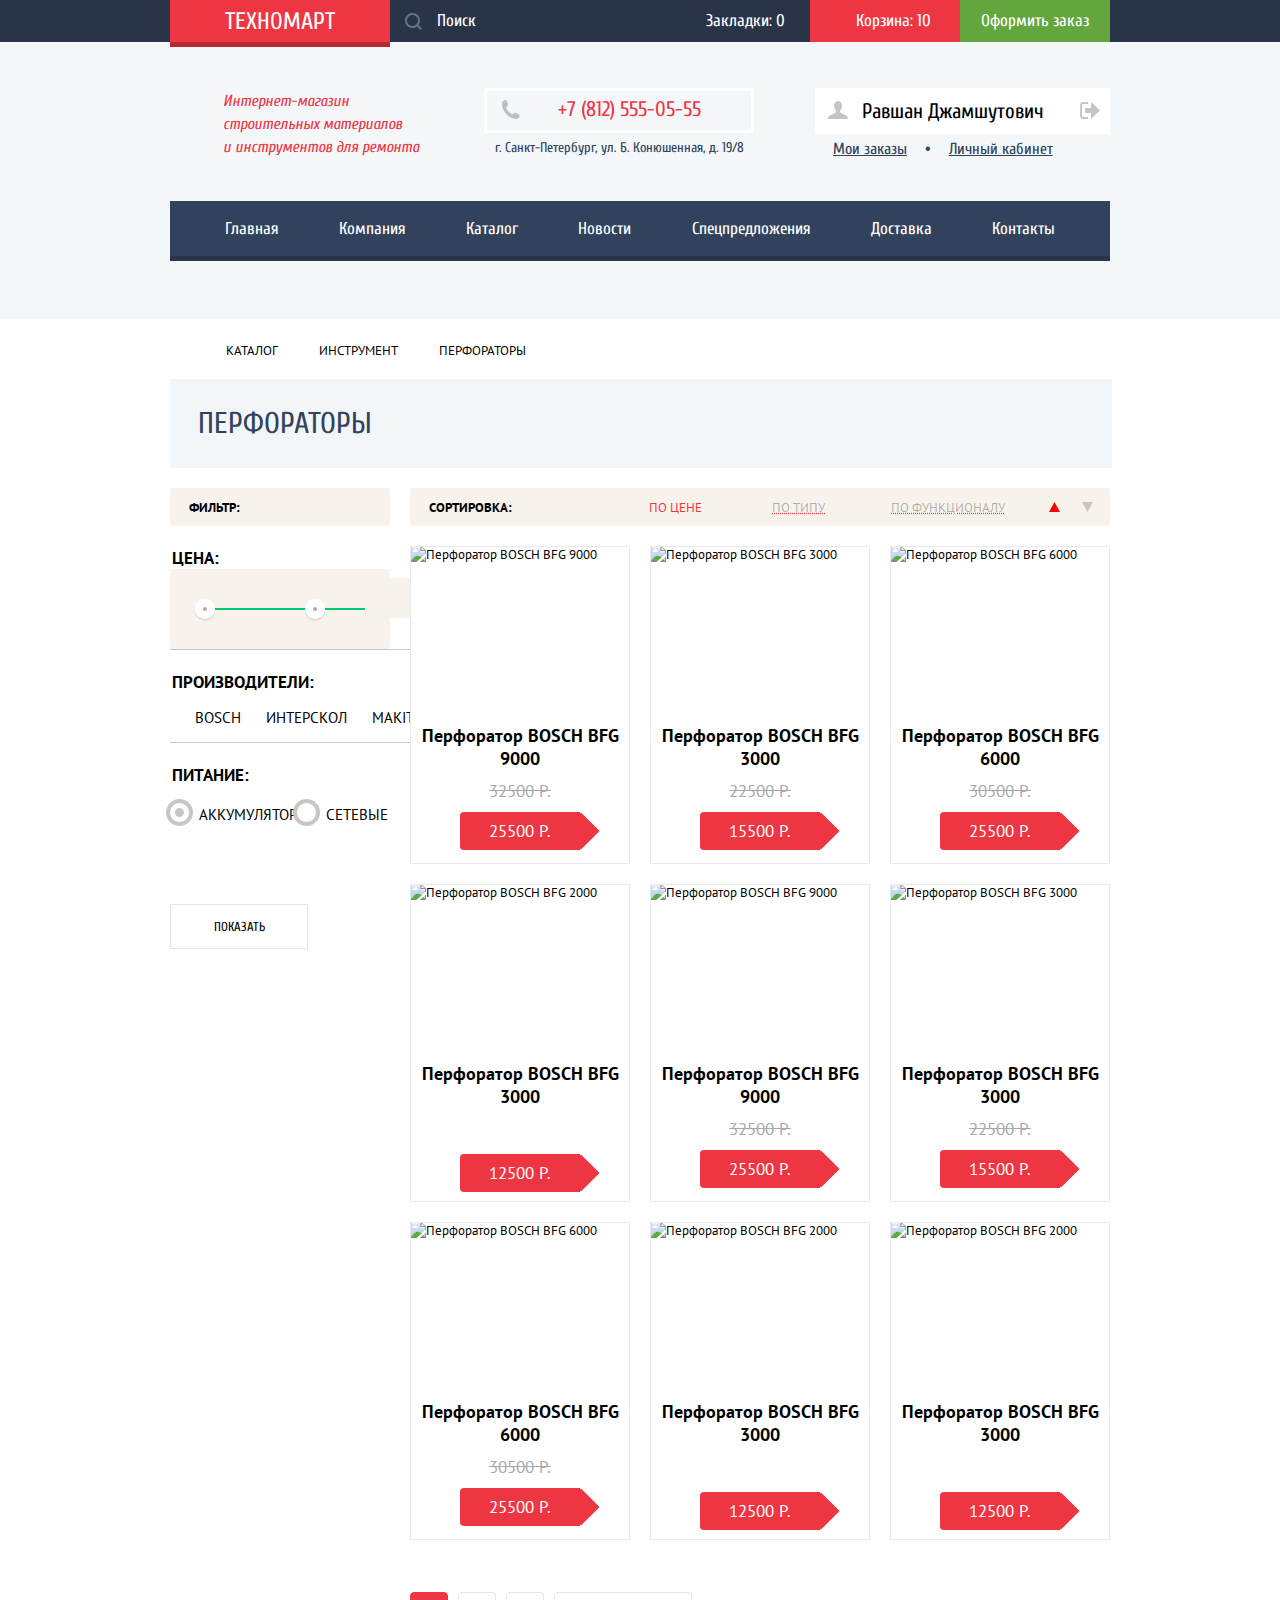
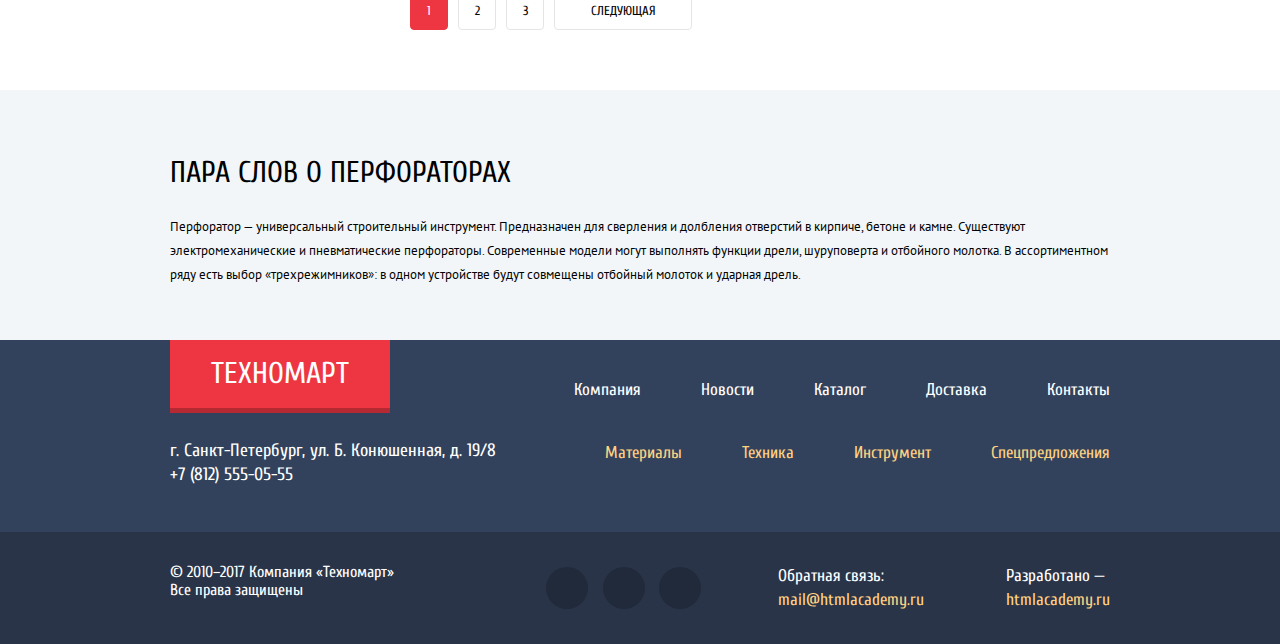
==== commit eee49c4e: "Almost done" ====
--- a/catalog.html
+++ b/catalog.html
@@ -17,7 +17,7 @@
                 <form class="search" action="http://echo.htmlacademy.ru">
                     <label for="search" class="visually-hidden">Поиск по сайту</label>
                     <input type="search" id="search" placeholder="Поиск" required>
-                    <button type="submit" id="submit" value="" tabindex="-1">
+                    <button type="submit" id="submit" value=""><svg width="17" height="17">
                         <svg width="46px" height="42px">
                             <path d="M17,15.586l-3.542-3.542C14.421,10.782,15,9.21,15,7.5C15,3.358,11.643,0,7.5,0C3.358,0,0,3.358,0,7.5
                        C0,11.643,3.358,15,7.5,15c1.71,0,3.282-0.579,4.544-1.542L15.586,17L17,15.586z M2,7.5C2,4.467,4.467,2,7.5,2
@@ -44,18 +44,30 @@
                 <a class="header-phone" href="tel:+78125550555">+7 (812) 555-05-55</a>
                 <p class="header-address">г. Санкт-Петербург, ул. Б. Конюшенная, д. 19/8</p>
             </div>
-            <div class="header-middle-buttons">
-                <a class="logout-button button" href="#">
+            <div class="header-middle-user">
+                <div class="logout-button button">
+                    <a class="user-button" href="#">
                         <svg class="user" width="20" height="18px" viewBox="0 0 20 18">
-                   <path d="M17.9,14.2c-2.1-0.7-4.3-1.7-5.2-2.4c-0.7-0.5-0.8-1.6-0.5-2.4C13.3,8.5,14,6.9,14,5.1C14,2.3,12.2,0,10,0
-                       S6,2.3,6,5.1c0,1.8,0.7,3.4,1.9,4.3c0.3,0.8,0.1,1.9-0.5,2.4c-0.9,0.7-3.1,1.7-5.2,2.4S0,18,0,18h20C20,18,20,14.9,17.9,14.2z"/>
-                   </svg>
+                            <path d="M17.9,14.2c-2.1-0.7-4.3-1.7-5.2-2.4c-0.7-0.5-0.8-1.6-0.5-2.4C13.3,8.5,14,6.9,14,5.1C14,2.3,12.2,0,10,0
+                            S6,2.3,6,5.1c0,1.8,0.7,3.4,1.9,4.3c0.3,0.8,0.1,1.9-0.5,2.4c-0.9,0.7-3.1,1.7-5.2,2.4S0,18,0,18h20C20,18,20,14.9,17.9,14.2z"
+                            />
+                        </svg>
+                    </a>
+                    <span class="user-name">
                         Равшан Джамшутович
-                    <svg class="logout" width="21px" height="17px" viewBox="0 0 21 17">
-                       <polygon points="21,8.5 12.1,0 12.1,6 6.1,6 6.1,11 12.1,11 12.1,17"/>
-                       <path d="M3.1,14V3c0-0.4,0.2-1.1,1-1.1h5V0h-5c-2.2,0-3,1.8-3,3V14c0,1.2,0.9,3,3,3h5v-2h-5C3.3,15,3.1,14.3,3.1,14z"/>
-                   </svg>
-                </a>
+                    </span>
+                    <a class="logout-icon" href="#">
+                        <svg class="logout" width="21px" height="17px" viewBox="0 0 21 17">
+                            <polygon points="21,8.5 12.1,0 12.1,6 6.1,6 6.1,11 12.1,11 12.1,17" />
+                            <path d="M3.1,14V3c0-0.4,0.2-1.1,1-1.1h5V0h-5c-2.2,0-3,1.8-3,3V14c0,1.2,0.9,3,3,3h5v-2h-5C3.3,15,3.1,14.3,3.1,14z" />
+                        </svg>
+                    </a>
+                </div>
+                <div class="orders">
+                    <a class="header-orders" href="#">Мои заказы</a>
+                    <span class="header-orders header-orders-bull" href="#" tabindex="-1">&bull;</span>
+                    <a class="header-orders" href="#">Личный кабинет</a>
+                </div>
             </div>
         </div>
         <nav class="header-bottom wrapper">
@@ -115,10 +127,14 @@
                 </div>
                 <fieldset class="filter price">
                     <legend>Цена:</legend>
-                    <div class="range"></div>
+                    <div class="range">
+                        <div class="range-control"></div>
+                        <div class="range-control-2"></div>
+                        <div class="line"></div>
+                    </div>
                     <div class="numbers">
                         <input type="number" placeholder="0">
-                        <p>-</p>
+                        <p class="dash">&#8213</p>
                         <input type="number" placeholder="30000">
                     </div>
                 </fieldset>
@@ -217,7 +233,7 @@
                         <a class="button popular-items-button-bookmarks" href="#">В закладки</a>
                     </div>
                 </div>
-                <div class="popular-items-card">
+                <div class="popular-items-card new">
                     <img class="card-img-hidden" src="img/tools/tool-3.jpg" width="220" height="160" alt="Перфоратор BOSCH BFG 6000">
                     <p class="popular-items-card-name">Перфоратор BOSCH BFG 6000</p>
                     <p class="popular-items-old-price">30500 Р.</p>
@@ -236,7 +252,7 @@
                         <a class="button popular-items-button-bookmarks" href="#">В закладки</a>
                     </div>
                 </div>
-                <div class="popular-items-card new">
+                <div class="popular-items-card">
                     <img class="card-img-hidden" src="img/tools/tool-3.jpg" width="220" height="160" alt="Перфоратор BOSCH BFG 2000">
                     <p class="popular-items-card-name">Перфоратор BOSCH BFG 3000</p>
                     <p class="popular-items-old-price-none">22500 Р.</p>
@@ -255,7 +271,7 @@
                         <a class="button popular-items-button-bookmarks" href="#">В закладки</a>
                     </div>
                 </div>
-                <div class="popular-items-card">
+                <div class="popular-items-card new">
                     <img class="card-img-hidden" src="img/tools/tool-1.jpg" width="220" height="160" alt="Перфоратор BOSCH BFG 9000">
                     <p class="popular-items-card-name">Перфоратор BOSCH BFG 9000</p>
                     <p class="popular-items-old-price">32500 Р.</p>
@@ -293,7 +309,7 @@
                         <a class="button popular-items-button-bookmarks" href="#">В закладки</a>
                     </div>
                 </div>
-                <div class="popular-items-card">
+                <div class="popular-items-card new">
                     <img class="card-img-hidden" src="img/tools/tool-3.jpg" width="220" height="160" alt="Перфоратор BOSCH BFG 6000">
                     <p class="popular-items-card-name">Перфоратор BOSCH BFG 6000</p>
                     <p class="popular-items-old-price">30500 Р.</p>
@@ -312,7 +328,7 @@
                         <a class="button popular-items-button-bookmarks" href="#">В закладки</a>
                     </div>
                 </div>
-                <div class="popular-items-card new">
+                <div class="popular-items-card">
                     <img class="card-img-hidden" src="img/tools/tool-3.jpg" width="220" height="160" alt="Перфоратор BOSCH BFG 2000">
                     <p class="popular-items-card-name">Перфоратор BOSCH BFG 3000</p>
                     <p class="popular-items-old-price-none">22500 Р.</p>
@@ -331,7 +347,7 @@
                         <a class="button popular-items-button-bookmarks" href="#">В закладки</a>
                     </div>
                 </div>
-                <div class="popular-items-card new">
+                <div class="popular-items-card">
                     <img class="card-img-hidden" src="img/tools/tool-3.jpg" width="220" height="160" alt="Перфоратор BOSCH BFG 2000">
                     <p class="popular-items-card-name">Перфоратор BOSCH BFG 3000</p>
                     <p class="popular-items-old-price-none">22500 Р.</p>
--- a/css/style.css
+++ b/css/style.css
@@ -35,7 +35,7 @@
     display: flex;
     justify-content: center;
     align-items: center;
-    height: 45px;
+    min-height: 45px;
     padding-left: 25px;
     padding-right: 25px;
     font-family: 'Cuprum', sans-serif;
@@ -180,13 +180,16 @@
 #submit {
     border: none;
     position: absolute;
-    top: 12px;
-    left: 8px;
     width: 46px;
     height: 42px;
     background: none;
     fill: white;
     opacity: 0.3;
+}
+
+#submit svg {
+    position: relative;
+    top: 2px;
 }
 
 #search:focus ~ #submit {
@@ -291,6 +294,11 @@
     margin-left: -25px;
 }
 
+.header-phone:focus {
+    color: #8e1e28;
+    outline: none;
+}
+
 .phone {
     left: -50px;
     background-image: url(../img/icons/phone.svg);
@@ -298,8 +306,6 @@
 }
 
 .header-address {
-    display: flex;
-    justify-content: center;
     font-family: 'Cuprum', sans-serif;
     font-size: 14px;
     line-height: 24px;
@@ -309,6 +315,7 @@
 
 .header-middle-buttons {
     display: flex;
+    align-items: flex-start;
 }
 
 .sign-in-svg {
@@ -345,12 +352,40 @@
 }
 
 .logout-button {
+    display: flex;
+    justify-content: space-between;
+    width: 294.95px;
     padding: 0;
+    margin: 0;
+}
+
+.logout-button:hover {
+    color: black;
 }
 
 .user {
     fill: #c5c5c5;
     padding: 13px;
+}
+
+.user:hover {
+    fill: #32425c;
+}
+
+.user-button:focus .user {
+    fill: #32425c;
+}
+
+.user-button:focus {
+    outline: none;
+}
+
+.logout-icon:focus .logout {
+    fill: #32425c;
+}
+
+.logout-icon:focus {
+    outline: none;
 }
 
 .logout {
@@ -359,6 +394,53 @@
     padding-right: 10px;
 }
 
+.logout:hover {
+    fill: #32425c;
+}
+
+.user-name {
+    position: relative;
+    left: -11px;
+}
+
+.header-middle-user {
+    display: flex;
+    flex-direction: column;
+}
+
+.orders {
+    display: flex;
+}
+
+.header-orders {
+    font-family: 'Cuprum', sans-serif;
+    font-size: 16px;
+    line-height: 24px;
+    color: #32425c;
+    margin-top: 3px;
+    text-decoration: underline;
+    padding-left: 18px;
+}
+
+.header-orders:hover {
+    color: #ee3643;
+}
+
+.header-orders:active {
+    color: #b7bfc8;
+}
+
+.header-orders:focus {
+    outline: none;
+    color: #ee3643;
+}
+
+.header-orders-bull {
+    font-family: 'Arial', sans-serif;
+    font-size: 16px;
+    text-decoration: none;
+}
+
 /* header bottom nav menu */
 .header-bottom {
     display: flex;
@@ -369,8 +451,9 @@
 .main-menu {
     display: flex;
     list-style: none;
+    flex-wrap: nowrap;
     width: 890px;
-    height: 55px;
+    min-height: 55px;
     padding: 0;
     background: #32425c;
     box-shadow: 0px 5px #293449;
@@ -378,6 +461,8 @@
 
 .main-menu li {
     flex-grow: 1;
+    padding-left: 10px;
+    padding-right: 10px;
 }
 
 .main-menu-item {
@@ -439,7 +524,7 @@
 
 .category-card {
     width: 300px;
-    height: 123px;
+    min-height: 123px;
     background: #ffbf47;
     margin-right: 20px;
     margin-top: 20px;
@@ -457,7 +542,7 @@
     background-color: rgba(0, 0, 0, 0.1);
     border-radius: 2px;
     width: 135px;
-    height: 38px;
+    min-height: 38px;
     color: white;
     padding-left: 0;
     padding-right: 0;
@@ -515,7 +600,7 @@
     justify-content: space-between;
     background-color: #f9f5f0;
     width: 886px;
-    height: 89px;
+    min-height: 89px;
     align-items: center;
     padding-left: 28px;
     padding-right: 28px;
@@ -529,11 +614,12 @@
 .popular-items-button {
     border-radius: 2px;
     width: 248px;
-    height: 38px;
+    min-height: 38px;
     background-color: #ee3643;
     color: white;
     font-size: 14px;
     font-weight: 400;
+    flex-shrink: 0;
     text-transform: uppercase;
     padding: 0;
 }
@@ -582,7 +668,7 @@
     flex-direction: column;
     align-items: center;
     width: 220px;
-    height: 318px;
+    min-height: 318px;
     margin-right: 20px;
     margin-top: 20px;
     outline: 1px solid #eaeaea;
@@ -620,7 +706,7 @@
     margin: 0;
     display: flex;
     width: 120px;
-    height: 38px;
+    min-height: 38px;
     position: relative;
     text-decoration: none;
     line-height: 36px;
@@ -878,11 +964,7 @@
     opacity: 0.3;
 }
 
-.popular-company > .link-popular-company:nth-child(4) {
-    margin-right: 0;
-}
-
-.popular-company > .link-popular-company:nth-child(8) {
+.popular-company > .link-popular-company:nth-child(4n) {
     margin-right: 0;
 }
 
@@ -959,7 +1041,7 @@
 .service-controls label {
     display: flex;
     width: 220px;
-    height: 61px;
+    min-height: 61px;
     background-color: #32425c;
     color: white;
     font-family: 'Cuprum', sans-serif;
@@ -1146,6 +1228,7 @@
 .footer-menu {
     display: flex;
     list-style: none;
+    flex-wrap: nowrap;
     padding: 0;
     margin-top: 23px;
     margin-bottom: 8px;
@@ -1228,6 +1311,7 @@
 .social-links {
     display: flex;
     list-style: none;
+    flex-wrap: nowrap;
     width: 150px;
     justify-content: space-between;
     align-items: center;
@@ -1281,12 +1365,64 @@
 }
 
 /* catalog */
+.dash {
+    line-height: 26px;
+}
+
+.line {
+    position: relative;
+    z-index: 5;
+    width: 150px;
+    height: 2px;
+    background-color: #00ca74;
+    left: -10px;
+}
+
+.range-control {
+    display: flex;
+    position: relative;
+    left: 10px;
+    width: 4px;
+    height: 4px;
+    background-color: #ababab;
+    border: solid 8px white;
+    border-radius: 50%;
+    box-shadow: 0px 2px 0px #e0ddd8;
+    z-index: 15;
+}
+
+.range-control-2 {
+    display: flex;
+    position: relative;
+    left: 100px;
+    width: 4px;
+    height: 4px;
+    background-color: #ababab;
+    border: solid 8px white;
+    border-radius: 50%;
+    box-shadow: 0px 2px 0px #e0ddd8;
+    z-index: 16;
+}
+
+.range {
+    display: flex;
+    justify-content: center;
+    align-items: center;
+}
+
 .breadcrumbs {
     display: flex;
     list-style: none;
+    flex-wrap: nowrap;
     padding: 0;
     padding-top: 10px;
 }
+
+.breadcrumbs-item:focus {
+    outline: none;
+    color: #ee3643;
+}
+
 
 .breadcrumbs li a {
     text-transform: uppercase;
@@ -1360,6 +1496,11 @@
     color: black;
     text-decoration: underline;
     text-decoration-color: #ee3643;
+}
+
+.filter-header-setings-button:focus {
+    outline: none;
+    color: #ee3643;
 }
 
 .sort-by {
@@ -1459,14 +1600,47 @@
 }
 
 input[type=number] {
-    display: flex;
     border: none;
-    width: 95px;
+    width: 80px;
     height: 38px;
     background-color: #f7f3ec;
     border-radius: 2px;
     margin-top: 9px;
     margin-bottom: 25px;
+    padding-left: 15px;
+    font-size: 17px;
+    color: black;
+    text-align: center;
+}
+
+input[type=number]
+    font-size: 17px;
+    color: black;
+    text-align: center;
+}
+
+input[type=number]::-moz-placeholder {
+    font-size: 17px;
+    color: black;
+    text-align: center;
+    opacity: 1;
+}
+
+input[type=number]:-ms-input-placeholder {
+    font-size: 17px;
+    color: black;
+    text-align: center;
+}
+
+input[type=number]::-webkit-input-placeholder {
+    font-size: 17px;
+    color: black;
+    text-align: center;
+}
+
+input[type=number]:focus {
+    background-color: #e7dcc8;
+    outline: none;
 }
 
 .manufacturers > p {
@@ -1477,6 +1651,10 @@
     background-image: url("../img/icons/checkbox.svg");
     background-repeat: no-repeat;
     padding-left: 25px;
+} 
+
+.manufacturers input[type=checkbox]:focus + label {
+    color: #c6c6c6;
 } 
 
 .manufacturers input[type=checkbox]:checked + label {
@@ -1501,6 +1679,14 @@
     background: #c6c6c6;
 }
 
+input[type=radio]:focus + label {
+    color: #c6c6c6;   
+} 
+
+input[type=number]:focus + label {
+    color: #c6c6c6;   
+} 
+
 /* seo-perforators */
 .seo-perforators {
     background-color: #f2f6f8;
@@ -1517,6 +1703,7 @@
 .pagination {
     display: flex;
     list-style: none;
+    flex-wrap: nowrap;
     padding: 0;
     margin-top: 52px;
     margin-bottom: 60px;
@@ -1605,6 +1792,7 @@
     background-image: url(../img/icons/close.svg);
     background-repeat: no-repeat;
     background-position: 50% 50%;
+    background-color: transparent;
 }
 
 .modal-close:focus {
@@ -1686,3 +1874,4 @@
     height: 38px;
 }
 
+/* map */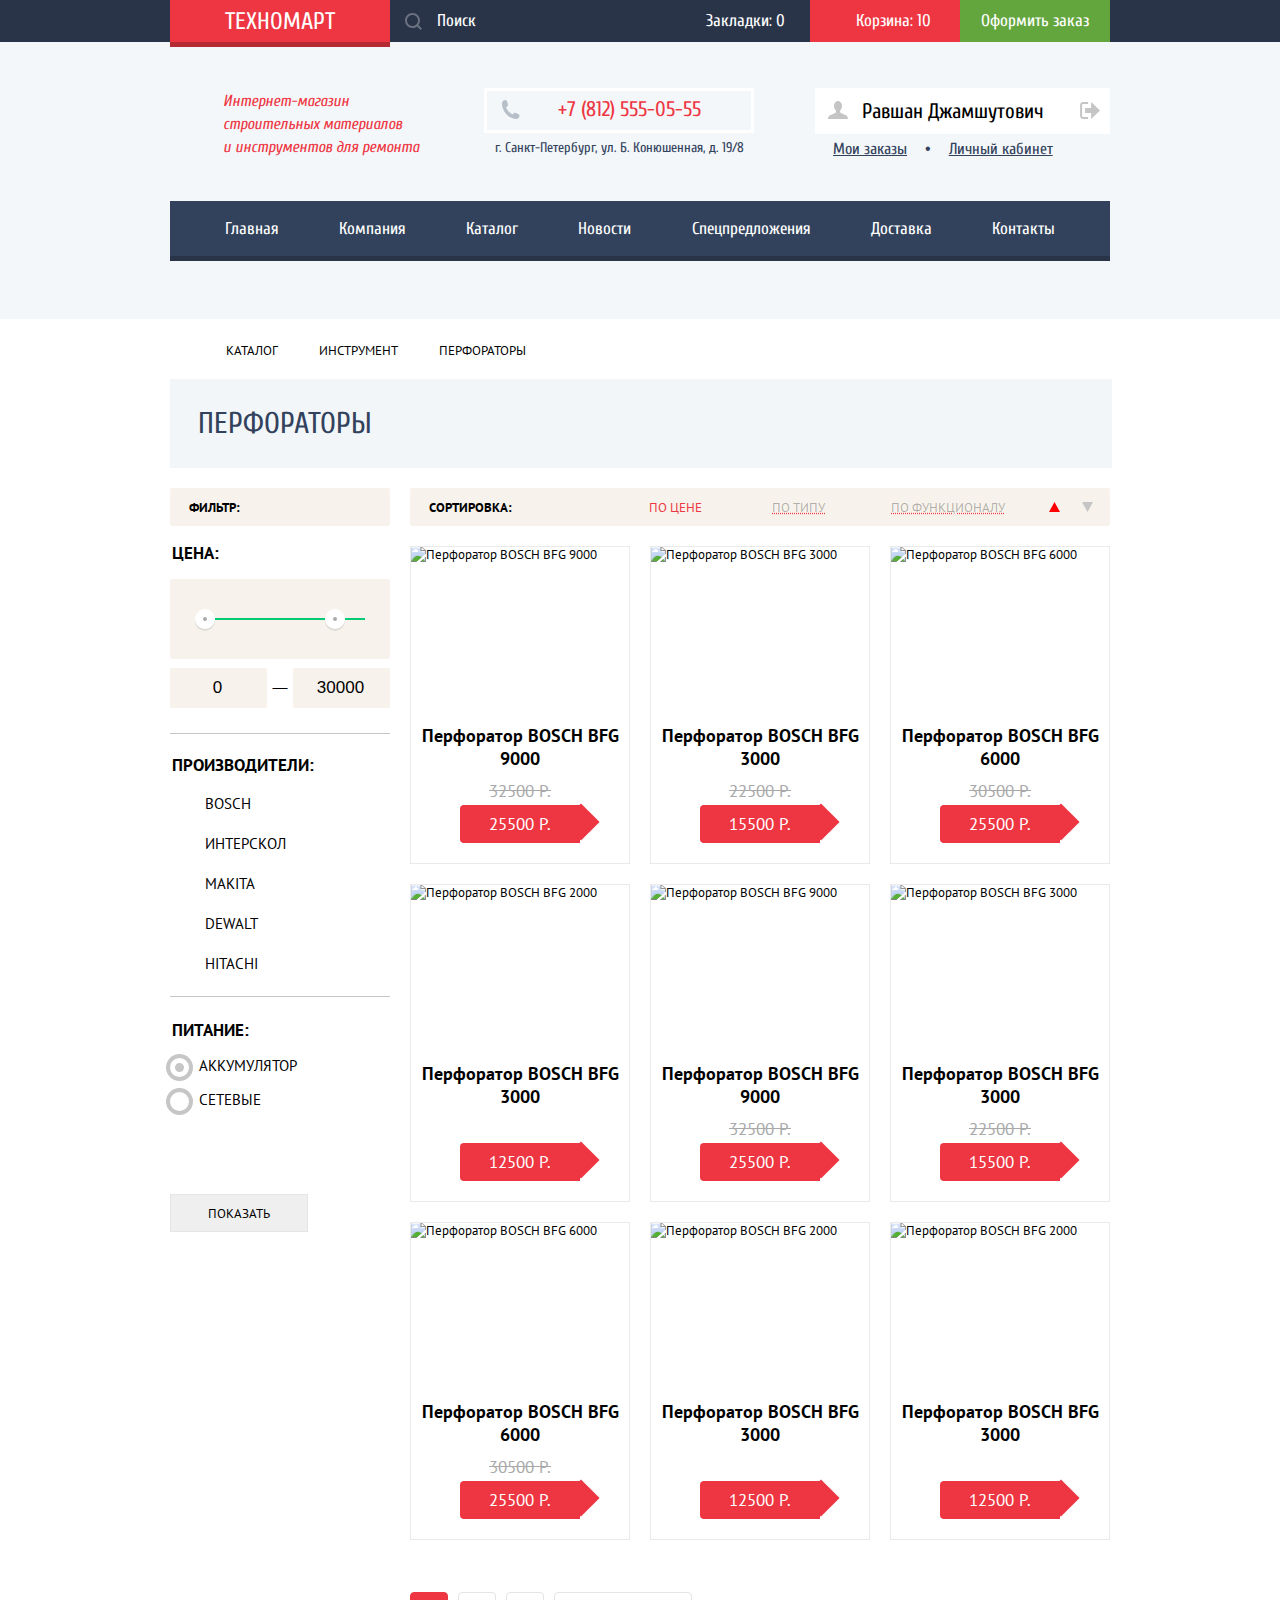
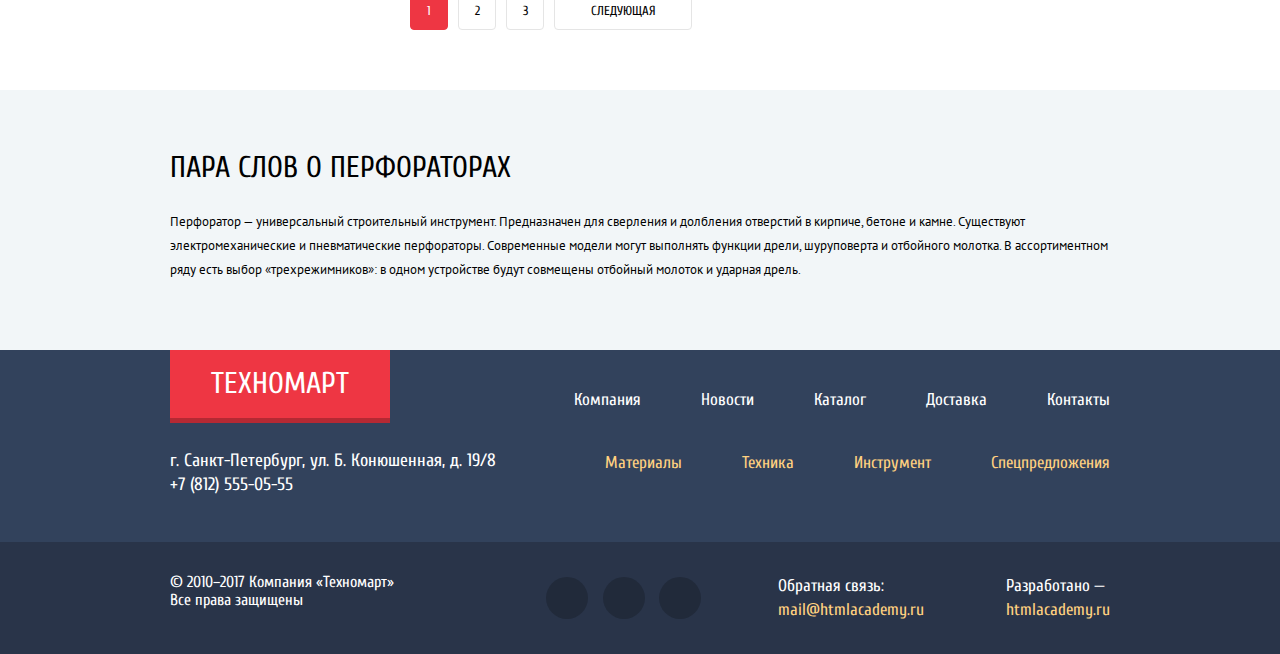
==== commit 4dcdd184: "Almost Done" ====
--- a/catalog.html
+++ b/catalog.html
@@ -6,7 +6,7 @@
     <title>Техномарт. Материалы, техника и инструменты</title>
     <link href="https://fonts.googleapis.com/css?family=Cuprum:400,400i,700&amp;subset=cyrillic" rel="stylesheet">
     <link href="https://fonts.googleapis.com/css?family=PT+Sans&amp;subset=cyrillic" rel="stylesheet">
-    <link href="css/style.css" rel="stylesheet">
+    <link href="css/style-min.css" rel="stylesheet">
 </head>
 
 <body>
@@ -16,9 +16,9 @@
                 <a class="logo" href="index.html">ТЕХНОМАРТ</a>
                 <form class="search" action="http://echo.htmlacademy.ru">
                     <label for="search" class="visually-hidden">Поиск по сайту</label>
-                    <input type="search" id="search" placeholder="Поиск" required>
-                    <button type="submit" id="submit" value=""><svg width="17" height="17">
-                        <svg width="46px" height="42px">
+                    <input class="search-input" type="search" id="search" placeholder="Поиск" required>
+                    <button class="submit" type="submit" id="submit" value="">
+                        <svg width="17" height="17">
                             <path d="M17,15.586l-3.542-3.542C14.421,10.782,15,9.21,15,7.5C15,3.358,11.643,0,7.5,0C3.358,0,0,3.358,0,7.5
                        C0,11.643,3.358,15,7.5,15c1.71,0,3.282-0.579,4.544-1.542L15.586,17L17,15.586z M2,7.5C2,4.467,4.467,2,7.5,2
                        C10.532,2,13,4.467,13,7.5c0,3.032-2.468,5.5-5.5,5.5C4.467,13,2,10.532,2,7.5z" />
@@ -172,7 +172,7 @@
                         <label class="type" for="socket">Сетевые</label>
                     </p>
                 </fieldset>
-                <button class="button button-filter">Показать</button>
+                <button class="button-filter">Показать</button>
             </form>
         </section>
         <section>
@@ -255,7 +255,7 @@
                 <div class="popular-items-card">
                     <img class="card-img-hidden" src="img/tools/tool-3.jpg" width="220" height="160" alt="Перфоратор BOSCH BFG 2000">
                     <p class="popular-items-card-name">Перфоратор BOSCH BFG 3000</p>
-                    <p class="popular-items-old-price-none">22500 Р.</p>
+                    <p class="popular-items-old-price-none">&nbsp;</p>
                     <a class="popular-items-new-price button" href="#">12500 Р.</a>
                     <div class="popular-items-card-buttons card-description-hidden">
                         <a class="button popular-items-button-buy" href="#">
@@ -331,7 +331,7 @@
                 <div class="popular-items-card">
                     <img class="card-img-hidden" src="img/tools/tool-3.jpg" width="220" height="160" alt="Перфоратор BOSCH BFG 2000">
                     <p class="popular-items-card-name">Перфоратор BOSCH BFG 3000</p>
-                    <p class="popular-items-old-price-none">22500 Р.</p>
+                    <p class="popular-items-old-price-none">&nbsp;</p>
                     <a class="popular-items-new-price button" href="#">12500 Р.</a>
                     <div class="popular-items-card-buttons card-description-hidden">
                         <a class="button popular-items-button-buy" href="#">
@@ -350,7 +350,7 @@
                 <div class="popular-items-card">
                     <img class="card-img-hidden" src="img/tools/tool-3.jpg" width="220" height="160" alt="Перфоратор BOSCH BFG 2000">
                     <p class="popular-items-card-name">Перфоратор BOSCH BFG 3000</p>
-                    <p class="popular-items-old-price-none">22500 Р.</p>
+                    <p class="popular-items-old-price-none">&nbsp;</p>
                     <a class="popular-items-new-price button" href="#">12500 Р.</a>
                     <div class="popular-items-card-buttons card-description-hidden">
                         <a class="button popular-items-button-buy" href="#">
@@ -458,25 +458,6 @@
             </div>
         </div>
     </footer>
-    <section class="modal modal-write-us">
-        <div class="modal-write-us-top"></div>
-        <button class="modal-close" type="button">Закрыть</button>
-        <div class="modal-write-us-form">
-            <label for="name">Ваше имя</label>
-            <input type="text" name="name" placeholder="Представьтесь, пожалуйста">
-            <label for="e-mail">Ваше e-mail</label>
-            <input type="email" name="e-mail" placeholder="Для отправки ответа">
-            <label for="note">Текст письма</label>
-            <input type="text" name="note" placeholder="Для отправки ответа">
-        </div>
-        <div class="modal-write-us-bottom">
-            <a class="button popular-items-button">Отправить</a>
-        </div>
-    </section>
-    <section class="modal modal-map">
-        <button class="modal-close" type="button">Закрыть</button>
-        <span class="map">
-    </section>
 </body>
 
 </html>--- a/css/style-min.css
+++ b/css/style-min.css
@@ -0,0 +1 @@
+body{font-family:'PT Sans',sans-serif;font-size:13px;color:#000;margin:0;min-width:940px}.visually-hidden{position:absolute;width:1px;height:1px;margin:-1px;padding:0;border:none;overflow:hidden;white-space:nowrap;clip:rect(0,0,0,0);clip-path:inset(100%)}.visually-hidden-button{position:absolute;background:transparent;border:none;font-size:0}.button{display:flex;justify-content:center;align-items:center;min-height:45px;padding-left:25px;padding-right:25px;font-family:'Cuprum',sans-serif;font-size:21px;line-height:18px;color:#000;background:#fff;margin-left:10px}.button:hover,.button:focus{color:#ee3643;outline:none}.description{line-height:24px}h2{font-family:'Cuprum',sans-serif;font-size:30px;text-transform:uppercase;color:#32425c;font-weight:400}a{text-decoration:none}.new::before{position:absolute;content:"";right:0;width:60px;height:60px;background-image:url(../img/new.png);background-repeat:no-repeat;background-position:50% 50%}.wrapper{width:940px;margin:0 auto}.seo-perforators p{line-height:24px}.header-top-wrap{background:#293449}header{background:#f4f7f9}.header-top{display:flex;justify-content:center}.header-navigation-container{width:150px;height:42px}.logo{display:flex;align-items:center;justify-content:center;width:220px;height:42px;font-family:'Cuprum',sans-serif;font-size:24px;color:#fff;background-color:#ee3643;box-shadow:0 5px #b52933}.logo:hover,.logo:focus{background-color:#ca2c37;box-shadow:0 5px #9a212a;outline:none}.logo:active{background-color:#ba2732;box-shadow:0 5px #8e1e26}.search{display:flex;flex-wrap:wrap;width:270px;vertical-align:middle;white-space:nowrap;position:relative}.search-input{width:270px;height:42px;background:#293449;border:none;font-size:17px;float:left;color:#fff;padding-left:47px;border-radius:0}.search-input::-webkit-input-placeholder{font-family:'Cuprum',sans-serif;color:#fff}.search-input:hover,.search-input:focus{background:#212a3a;outline:none}.search-input:focus::-webkit-input-placeholder{font-family:'Cuprum',sans-serif;color:rgba(0,0,0,0.3)}.search-input:focus{font-family:'Cuprum',sans-serif;color:#000;background:#fff}.submit{border:none;position:absolute;width:46px;height:42px;background:none;fill:#fff;opacity:.3}.submit svg{position:relative;top:2px}.search-input:focus ~ #submit{opacity:1;fill:#ee3643}.header-navigation-button{display:flex;width:150px;height:42px;font-family:'Cuprum',sans-serif;font-size:17px;color:#fff;line-height:42px;border-radius:0;left:40px}.header-navigation-button:hover,.header-navigation-button:focus{background:#212a3a;outline:none}.header-icon{position:relative;padding-left:10px;width:36px;height:42px;background-repeat:no-repeat;background-position:50% 50%;opacity:.3}.bookmarks{background-image:url(../img/icons/bookmarks.svg)}.cart{background-image:url(../img/icons/cart.svg)}.cart-full{background-color:#ee3643}.buy{padding:0;background:#63a63e;justify-content:center}.buy:hover,.buy:focus{background:#5fbb2d;outline:none}.buy:active{background:#518534;color:rgba(255,255,255,0.5)}.header-middle{display:flex;justify-content:space-between;width:940px;padding-top:46px;margin:0 auto}.header-description{width:200px;font-family:'Cuprum',sans-serif;font-size:16px;font-style:italic;line-height:23px;color:#ee3643;padding-left:53px;margin-top:2px}.header-phone-container{display:flex;justify-content:center;align-items:center;width:270px;height:45px;outline:3px solid #fff;outline-offset:-3px;flex-wrap:wrap}.header-phone{font-family:'Cuprum',sans-serif;font-size:21px;color:#ee3643;margin-left:-25px}.header-phone:focus{color:#8e1e28;outline:none}.phone{left:-50px;background-image:url(../img/icons/phone.svg);opacity:1}.header-address{font-family:'Cuprum',sans-serif;font-size:14px;line-height:24px;color:#32425c;margin-top:6px}.header-middle-buttons{display:flex;align-items:flex-start}.sign-in-svg{fill:#c5c5c5;padding-left:15px;padding-right:15px}.sign-in-button:focus ~ .sign-in{background-image:url(../img/icons/login-hover.svg);background:#000}.sign-in-button:hover .sign-in-svg,.sign-in-button:focus .sign-in-svg{fill:#32425c;outline:none}.sign-in-button:active{color:#b2b2b2}.sign-in-button:active .sign-in-svg{fill:#b2b2b2}.button > .sign-in{padding-left:5px}div > .button:first-child{padding-left:0}.logout-button{display:flex;justify-content:space-between;width:294.95px;padding:0;margin:0}.logout-button:hover{color:#000}.user{fill:#c5c5c5;padding:13px}.user:hover{fill:#32425c}.user-button:focus .user{fill:#32425c}.user-button:focus{outline:none}.logout-icon:focus .logout{fill:#32425c}.logout-icon:focus{outline:none}.logout{fill:#c5c5c5;padding:13px;padding-right:10px}.logout:hover{fill:#32425c}.user-name{position:relative;left:-11px}.header-middle-user{display:flex;flex-direction:column}.orders{display:flex}.header-orders{font-family:'Cuprum',sans-serif;font-size:16px;line-height:24px;color:#32425c;margin-top:3px;text-decoration:underline;padding-left:18px}.header-orders:hover{color:#ee3643}.header-orders:active{color:#b7bfc8}.header-orders:focus{outline:none;color:#ee3643}.header-orders-bull{font-family:'Arial',sans-serif;font-size:16px;text-decoration:none}.header-bottom{display:flex;padding-top:13px;padding-bottom:50px}.main-menu{display:flex;list-style:none;flex-wrap:nowrap;width:890px;min-height:55px;padding:0;background:#32425c;box-shadow:0 5px #293449}.main-menu li{flex-grow:1;padding-left:10px;padding-right:10px}.main-menu-item{display:flex;justify-content:center;align-items:center;flex-basis:120px;font-family:'Cuprum',sans-serif;font-size:17px;line-height:24px;color:#fff;height:55px}.main-menu-item:hover,.main-menu-item:focus{background:#293449;outline:none}.main-menu-item:active{color:rgba(255,255,255,0.50)}.main-menu:first-child{padding-left:25px}.main-menu:last-child{padding-right:25px}.category{width:940px;margin:0 auto}.category-card-container{display:flex;flex-wrap:wrap;padding-top:39px}.category-card-container-small{display:flex;flex-wrap:wrap;width:300px}.category-card-header{font-family:'Cuprum',sans-serif;color:#fff;font-size:24px;padding-left:23px;margin-bottom:14px}.category-card{width:300px;min-height:123px;background:#ffbf47;margin-right:20px;margin-top:20px;background-repeat:no-repeat;background-position:50% 50%;background-position:210px 30px;background-image:url(../img/cards/materials.svg);position:relative}.category-card-button{font-size:14px;line-height:18px;text-transform:uppercase;background-color:rgba(0,0,0,0.1);border-radius:2px;width:135px;min-height:38px;color:#fff;padding-left:0;padding-right:0;margin-left:23px}.category-card-button:hover,.category-card-button:focus{color:#fff;background-color:rgba(0,0,0,0.2);outline:none}.category-card-button:active{color:#fff;background-color:rgba(0,0,0,0.3)}.category-card:nth-child(2){background-color:#3bbce3;background-position:200px 30px;background-image:url(../img/cards/tools.svg)}.category-card:nth-child(3){margin-right:0;background-color:#dc91d8;background-position:190px 30px;background-image:url(../img/cards/vehicle.svg)}.category-card-container-small .category-card{margin-right:0;background-color:#8ed78f;background-position:200px 30px;background-image:url(../img/cards/discount.svg)}.category-card-container-small .category-card:last-child{margin-right:0;background-color:#ffc047;margin-top:17px;background-position:190px 30px;background-image:url(../img/cards/delivery.svg)}.popular-items{width:940px;margin:0 auto}.section-header{display:flex;justify-content:space-between;background-color:#f9f5f0;width:886px;min-height:89px;align-items:center;padding-left:28px;padding-right:28px;margin-top:20px}.section-header-first{margin-top:56px}.popular-items-button{border-radius:2px;width:248px;min-height:38px;background-color:#ee3643;color:#fff;font-size:14px;font-weight:400;flex-shrink:0;text-transform:uppercase;padding:0}.popular-items-button:hover,.popular-items-button:focus{color:#fff;background-color:#ca2c37;outline:none}.popular-items-button:active{background-color:#ba2732}.popular-items-button-bookmarks{border:3px solid #63a63e;color:#32425c;text-transform:uppercase;font-size:14px;width:129px;height:32px;padding:0}.popular-items-button-bookmarks:hover,.popular-items-button-bookmarks:focus{border:3px solid #32425c;color:#32425c;outline:none}.popular-items-button-bookmarks:active{outline:3px solid #c1c6ce;outline-offset:-3px;color:#c1c6ce}.popular-content{display:flex;margin-bottom:0}.popular-items-card{display:flex;flex-direction:column;align-items:center;width:220px;min-height:318px;margin-right:20px;margin-top:20px;outline:1px solid #eaeaea;outline-offset:-1px;position:relative;background-color:#fff;overflow:hidden}.popular-items-card:nth-child(4){margin-right:0}.popular-items-card-name{font-size:18px;font-weight:700;text-align:center;margin:0;margin-top:18px;color:#000}.popular-items-old-price{text-align:center;color:#a9a9a9;font-size:17px;line-height:18px;text-decoration:line-through;margin-top:12px;margin-bottom:5px}.popular-items-new-price{padding:0;margin:0;display:flex;width:120px;min-height:38px;position:relative;text-decoration:none;line-height:36px;color:#000;background-color:#ee3643;border-radius:4px 0 0 4px;color:#fff;font-family:'PT Sans',sans-serif;font-size:17px}.popular-items-new-price:hover,.popular-items-new-price:focus{color:#fff;outline:none}.popular-items-new-price:after{content:"";position:absolute;top:-1px;right:-19px;z-index:1;width:36px;height:36px;background-color:#ee3643;transform:rotate(-45deg) scale(0.73)}.popular-items-old-price-none{text-align:center;color:#fff;font-size:17px;line-height:18px;text-decoration:line-through;margin-top:12px;margin-bottom:5px}.slider-button{position:absolute;z-index:30;margin:0;padding:0;width:195px;height:38px;left:25px;bottom:25px;padding:0}.slider-button:active{background-color:#ba2732}.slider{position:relative;margin-right:20px;margin-top:20px}.slider input[type=radio]{display:none}.slider-inner{width:620px;overflow:hidden}.slider-slides{width:200%}.slider-slides img{float:left;width:620px;height:266px}.slider-controls{position:absolute;text-align:center;z-index:10;left:47%;top:82%}.slider-controls label{display:inline-block;vertical-align:top;width:6px;height:6px;margin:0 3px;background-color:#fff;border:2px solid #fff;border-radius:50%;transition:background-color .2s;cursor:pointer}.btn-1:checked ~ .slider-controls label[for="btn-1"],.btn-2:checked ~ .slider-controls label[for="btn-2"]{background-color:#ee3643}.btn-1:checked ~ .slider-inner .slider-slides{transform:translate(0)}.btn-2:checked ~ .slider-inner .slider-slides{transform:translate(-620px)}.slider-controls-arrows{position:relative}.slider-controls-arrows-left{position:absolute;z-index:20;width:22px;height:40px;left:25px;top:113px;background-image:url(../img/icons/left.svg);background-repeat:no-repeat;background-position:50% 50%}.slider-controls-arrows-right{position:absolute;z-index:20;width:22px;height:40px;right:25px;top:113px;background-image:url(../img/icons/right.svg);background-repeat:no-repeat;background-position:50% 50%}.popular-items-card:hover,.popular-items-card:focus{box-shadow:0 10px 25px rgba(41,52,73,0.5);transition-property:box-shadow;transition-duration:.3s;outline:none}.popular-items-card:hover ~ .popular-items-card-img{display:none}.popular-items-button-buy{position:relative;padding:0;width:135px;height:35px;background-color:#63a63e;border-radius:4px;color:#fff;box-shadow:0 3px 0 #367315;font-size:14px;text-transform:uppercase;margin-bottom:10px}.popular-items-button-buy svg{opacity:.3;position:absolute;left:11px}.popular-items-button-buy:hover,.popular-items-button-buy:focus{background-color:#5fbb2d;color:#fff;outline:none}.popular-items-button-buy:active{background-color:#367315;color:#fff}.popular-items-button-buy:hover svg,.popular-items-button-buy:focus svg{opacity:1;outline:none}.popular-items-button-buy:active svg{opacity:1}.card-description-hidden{display:flex;flex-direction:column;align-items:center;padding-top:32px;padding-bottom:32px;width:220px;height:96px;position:absolute;visibility:hidden;background-color:#fff}.popular-items-card:hover .card-description-hidden,.popular-items-card:focus-within .card-description-hidden{visibility:visible}.popular-items-card:hover .card-description-hidden,.popular-items-card:focus .card-description-hidden{display:flex;flex-direction:column;align-items:center;padding-top:32px;padding-bottom:32px;width:220px;height:96px;outline:none}.popular-company{display:flex;flex-wrap:wrap}.link-popular-company{display:flex;width:220px;height:145px;outline:1px solid #eaeaea;outline-offset:-1px;margin-right:20px;margin-top:20px}.link-popular-company:hover,.link-popular-company:focus{box-shadow:0 10px 25px rgba(41,52,73,0.5);transition-property:box-shadow;transition-duration:.3s;outline:none}.link-popular-company:active{box-shadow:0 4px 10px rgba(41,52,73,0.5)}.link-popular-company > img:active{opacity:.3}.popular-company > .link-popular-company:nth-child(4n){margin-right:0}.service{display:flex;margin-top:82px;background-color:#f4f8f9;padding-top:40px}.container-service{display:flex}.container-service-description-header{font-family:'Cuprum',sans-serif;font-size:36px;padding-left:80px;color:#32425c;margin-top:25px;margin-bottom:10px;text-transform:uppercase}.container-service-description-body{padding-top:0;padding-left:80px;width:270px;line-height:24px}.service .wrapper{position:relative}.slider-service{display:flex;margin-top:60px;margin-bottom:20px}.service-slider-slides{margin-top:-20px}.slider-service::before{content:"";position:absolute;width:10px;height:272px;background-image:url(../img/service-shadow.png);top:158px;left:230px}.service-slider-inner{display:flex;min-height:280px;width:700px;overflow:hidden}.service-controls{margin-top:10px}.service-controls label{display:flex;width:220px;min-height:61px;background-color:#32425c;color:#fff;font-family:'Cuprum',sans-serif;font-size:21px;padding-left:20px;align-items:center}.service-controls label:hover,.service-controls label:focus{background-color:#293449;outline:none}.container-service-description{display:flex;flex-direction:column;height:0;width:700px;visibility:hidden}.service-slider-slides .container-service-description::after{content:"";position:absolute;width:800px;height:261px;background-repeat:no-repeat}.service-slider-slides .container-service-description:nth-child(1)::after{background-image:url(../img/lorry.png);background-position:230px 53px}.service-slider-slides .container-service-description:nth-child(2)::after{background-image:url(../img/medal.png);background-position:280px 20px}.service-slider-slides .container-service-description:nth-child(3)::after{background-image:url(../img/money.png);background-position:230px 20px}.service-1:checked ~ .service-controls label[for="service-1"],.service-2:checked ~ .service-controls label[for="service-2"],.service-3:checked ~ .service-controls label[for="service-3"]{background-color:#fff;color:#293449}.service-1:focus ~ .service-controls label[for="service-1"],.service-2:focus ~ .service-controls label[for="service-2"],.service-3:focus ~ .service-controls label[for="service-3"]{border-left:solid 5px #ee3643;margin-left:-5px}.service-1:checked ~ .service-slider-inner .service-slider-slides .container-service-description:nth-child(1){visibility:visible;height:auto;min-height:280px}.service-2:checked ~ .service-slider-inner .service-slider-slides .container-service-description:nth-child(2){visibility:visible;height:auto;min-height:280px}.service-3:checked ~ .service-slider-inner .service-slider-slides .container-service-description:nth-child(3){visibility:visible;height:auto;min-height:280px}.service-slider-button{padding:0;margin-left:78px;z-index:1}.section-about{display:flex;justify-content:space-between;margin:0 auto;margin-bottom:80px;margin-top:45px}.about{display:flex;flex-direction:column;justify-content:space-between;width:500px}.about-map{display:flex;flex-direction:column;justify-content:space-between}.about-list{font-family:'Cuprum',sans-serif;font-size:18px;line-height:20px;list-style:none;margin-top:0;padding-left:0}.about-list li{padding-top:20px}.about-list li:last-child{margin-bottom:20px}.popular-items-button-more{padding:0;margin:0;width:220px}.popular-items-button-map{padding:0;margin:0;width:300px}.map-img{margin-bottom:30px}.delivery-info{margin-top:-7px}.about h2{color:#000;margin-bottom:14px}.about-map h2{color:#000;margin-bottom:14px}.about p:nth-child(3){margin-bottom:0}footer{background-color:#32425c}.footer-content{display:flex;flex-wrap:wrap;width:940px;justify-content:space-between;padding-bottom:27px}.logo-big{height:68px;font-size:30px}.footer-address{font-family:'Cuprum',sans-serif;font-size:18px;line-height:24px;color:#fff;font-weight:400;margin-top:13px}.footer-menu{display:flex;list-style:none;flex-wrap:nowrap;padding:0;margin-top:23px;margin-bottom:8px}.footer-menu li{padding-left:30px;padding-right:30px}.footer-menu li:last-child{padding-right:0}.footer-menu-item{display:flex;justify-content:center;align-items:center;font-family:'Cuprum',sans-serif;font-size:17px;line-height:24px;color:#fff;height:55px}.footer-menu-item:hover,.footer-menu-item:focus{text-decoration:underline;outline:none}.footer-menu-item:active{text-decoration:none;color:rgba(255,255,255,0.5)}.footer-menu-bottom{margin-top:0}.footer-menu-bottom-item{color:#ffd180}.footer-menu-bottom-item:hover,.footer-menu-bottom-item:focus{text-decoration:underline;outline:none}.sub-footer{padding-top:15px;padding-bottom:15px;background-color:#293449}.sub-footer-content{display:flex;flex-wrap:wrap;justify-content:space-between;flex-grow:1}.copyright{font-family:'Cuprum',sans-serif;font-size:16px;line-height:18px;color:#fff;font-weight:400}.footer-feedback{font-family:'Cuprum',sans-serif;font-size:17px;line-height:24px;color:#fff}.social-links{display:flex;list-style:none;flex-wrap:nowrap;width:150px;justify-content:space-between;align-items:center;font-size:0;margin-left:30px}.social-links li{margin-right:-5px}.social-button{display:flex;width:42px;height:42px;background-color:#212a3a;border-radius:50%}.social-links > li:nth-child(1) > .social-button::before{content:"";width:42px;height:42px;background-image:url(../img/social/vk.svg);background-repeat:no-repeat;background-position:50% 50%}.social-links > li:nth-child(2) > .social-button::before{content:"";width:42px;height:42px;background-image:url(../img/social/fb.svg);background-repeat:no-repeat;background-position:50% 50%}.social-links > li:nth-child(3) > .social-button::before{content:"";width:42px;height:42px;background-image:url(../img/social/insta.svg);background-repeat:no-repeat;background-position:50% 50%}.social-button:hover,.social-button:focus{background-color:#ee3643;outline:none}.dash{line-height:26px}.line{position:relative;z-index:5;width:150px;height:2px;background-color:#00ca74;left:-10px}.range-control{display:flex;position:relative;left:10px;width:4px;height:4px;background-color:#ababab;border:solid 8px #fff;border-radius:50%;box-shadow:0 2px 0 #e0ddd8;z-index:15}.range-control-2{display:flex;position:relative;left:120px;width:4px;height:4px;background-color:#ababab;border:solid 8px #fff;border-radius:50%;box-shadow:0 2px 0 #e0ddd8;z-index:16}.range{display:flex;justify-content:center;align-items:center}.breadcrumbs{display:flex;list-style:none;flex-wrap:nowrap;padding:0;padding-top:10px}.breadcrumbs-item:focus{outline:none;color:#ee3643}.breadcrumbs li a{text-transform:uppercase;color:#000;padding-right:15px}.breadcrumbs > li:not(:first-child)::before{content:"";display:inline-block;vertical-align:top;background-image:url(../img/icons/right-arrow.svg);background-repeat:no-repeat;width:8px;height:12px;padding-right:15px}.content > .popular-items-card{margin-right:20px}.content > .popular-items-card:nth-child(3n){margin-right:0}.section-header-catalog{background-color:#f2f6f8}.catalog-content-container{display:flex;justify-content:space-between}.content{display:flex;flex-wrap:wrap}.filter-header{display:flex;justify-content:space-between;align-items:center;background-color:#f7f3ec;height:38px;border-radius:2px;margin-top:20px}.filter-header h3{text-transform:uppercase;padding-left:19px;font-size:13px}.filter-header-setings-button{text-transform:uppercase;color:rgba(0,0,0,0.3);text-decoration:underline;text-decoration-style:dotted;text-decoration-color:#ee3643}.filter-header-setings-button-active{color:#ee3643;text-decoration:none}.filter-header-setings-button:hover{color:#000;text-decoration:underline;text-decoration-color:#ee3643}.filter-header-setings-button:focus{outline:none;color:#ee3643}.sort-by{width:11px;height:10px;fill:#c5c5c5}.sort-activ{fill:red;text-decoration:none}.sort-by:hover{fill:#000}.filter-header-setings > a:nth-child(5){margin-right:17px}.filter-header-setings > a:nth-child(4){margin-right:19px}.filter-header-setings > a:nth-child(3){margin-right:41px}.filter-header-setings > a:nth-child(2){margin-right:63px}.filter-header-setings > a:nth-child(1){margin-right:67px}form{width:220px}.left{padding-right:20px}.button-filter{display:flex;justify-content:center;align-items:center;font-family:'PT Sans',sans-serif;font-size:13px;padding:0;margin:0;margin-top:70px;border:solid 1px #e5e5e5;text-transform:uppercase;font-size:13px;width:138px;min-height:38px}.filter{font-size:15px;text-transform:uppercase;margin-top:16px}fieldset{padding:0;margin:0;border:none}fieldset:not(:nth-child(4)){border-bottom:solid 1px #c6c6c6}legend{font-size:17px;font-weight:700}.supply > legend{font-size:17px;font-weight:700}.range{display:flex;width:220px;height:80px;background-color:#f7f3ec;border-radius:2px;margin-top:15px}.numbers{display:flex;justify-content:space-between}input[type=number]{border:none;width:80px;height:38px;background-color:#f7f3ec;border-radius:2px;margin-top:9px;margin-bottom:25px;padding-left:15px;font-size:17px;color:#000;text-align:center;font-size:17px;color:#000;text-align:center}input[type=number]::-moz-placeholder{font-size:17px;color:#000;text-align:center;opacity:1}input[type=number]:-ms-input-placeholder{font-size:17px;color:#000;text-align:center}input[type=number]::-webkit-input-placeholder{font-size:17px;color:#000;text-align:center}input[type=number]:focus{background-color:#e7dcc8;outline:none}.manufacturers{margin-top:20px;padding-bottom:5px}.manufacturers > p{vertical-align:middle;min-height:25px}.manufacturers input[type=checkbox] + label{display:inline-block;background-image:url(../img/icons/checkbox.svg);background-repeat:no-repeat;background-size:25px 25px;padding-left:35px;min-height:25px;line-height:25px}.manufacturers input[type=checkbox]:focus + label{color:#c6c6c6}.manufacturers input[type=checkbox]:checked + label{background-image:url(../img/icons/checkbox-on.svg);background-size:25px 25px}.type::before{content:"";display:inline-block;vertical-align:top;position:relative;width:9px;height:9px;background:#fff;border:solid 5px #fff;border-radius:50%;box-shadow:0 0 0 4px #c6c6c6;margin-right:10px;top:2px}.drill-type{margin-top:22px}.drill-type input[type=radio]:checked ~ .type::before{background:#c6c6c6}input[type=radio]:focus + label{color:#c6c6c6}input[type=number]:focus + label{color:#c6c6c6}.seo-perforators{background-color:#f2f6f8;padding-top:35px;padding-bottom:55px}.seo-perforators h2{color:#000}.pagination{display:flex;list-style:none;flex-wrap:nowrap;padding:0;margin-top:52px;margin-bottom:60px}.pagination-button{display:flex;justify-content:center;align-items:center;width:36px;height:36px;font-family:'Cuprum',sans-serif;font-size:13px;line-height:18px;color:#000;background:#fff;margin-right:10px;border:1px solid #e5e5e5;border-radius:4px}.pagination-button-next{text-transform:uppercase;padding-left:50px;padding-right:50px}.pagination-button:hover,.pagination-button:focus{border:1px solid #bdc6ca;outline:none}.pagination-button:active{border:1px solid #ee3643}.pagination-button-selected,.pagination-button-selected:hover{color:#fff;background:#ee3643;border:1px solid #ee3643}.modal-wrapper{display:flex;flex-direction:column;justify-content:space-between}.modal-write-us-form input[placeholder]{color:#a9a9a9;font-family:'PT Sans',sans-serif;font-size:13px;padding-left:17px}.modal-write-us-form input:focus{color:#000}.modal{display:none;position:fixed;top:50%;left:50%;margin-top:-215px;margin-left:-310px;width:620px;height:430px;overflow:auto;background-color:#fff;box-shadow:0 20px 40px rgba(000,000,000,0.7)}.modal-close{font-size:0;border:none;position:absolute;right:9px;top:16px;width:21px;height:21px;background-image:url(../img/icons/close.svg);background-repeat:no-repeat;background-position:50% 50%;background-color:transparent}.modal-close:focus{outline:none}.modal-write-us-top{display:block;width:620px;height:7px;background-color:#ff5257}.modal-write-us-form{display:flex;flex-direction:column;height:311px;padding-left:80px;padding-right:80px}#name{width:220px;height:38px}#e-mail{width:220px;height:38px}.note{width:460px;height:114px;color:#a9a9a9;font-family:'PT Sans',sans-serif;font-size:13px;border:1px solid #e5e5e5;padding-left:17px;padding-top:10px;resize:none}.note:focus{color:#000}.note-wrap{margin-top:9px}.modal-write-us-form label{font-size:18px}.modal-top-form{display:flex;justify-content:space-between;padding-top:35px}.modal-top-form p{display:flex;flex-wrap:wrap;width:210px}.modal-write-us-bottom{display:flex;justify-content:center;align-items:center;width:620px;height:112px;background-color:#f4f4f4}.button-write-us{width:460px;height:38px}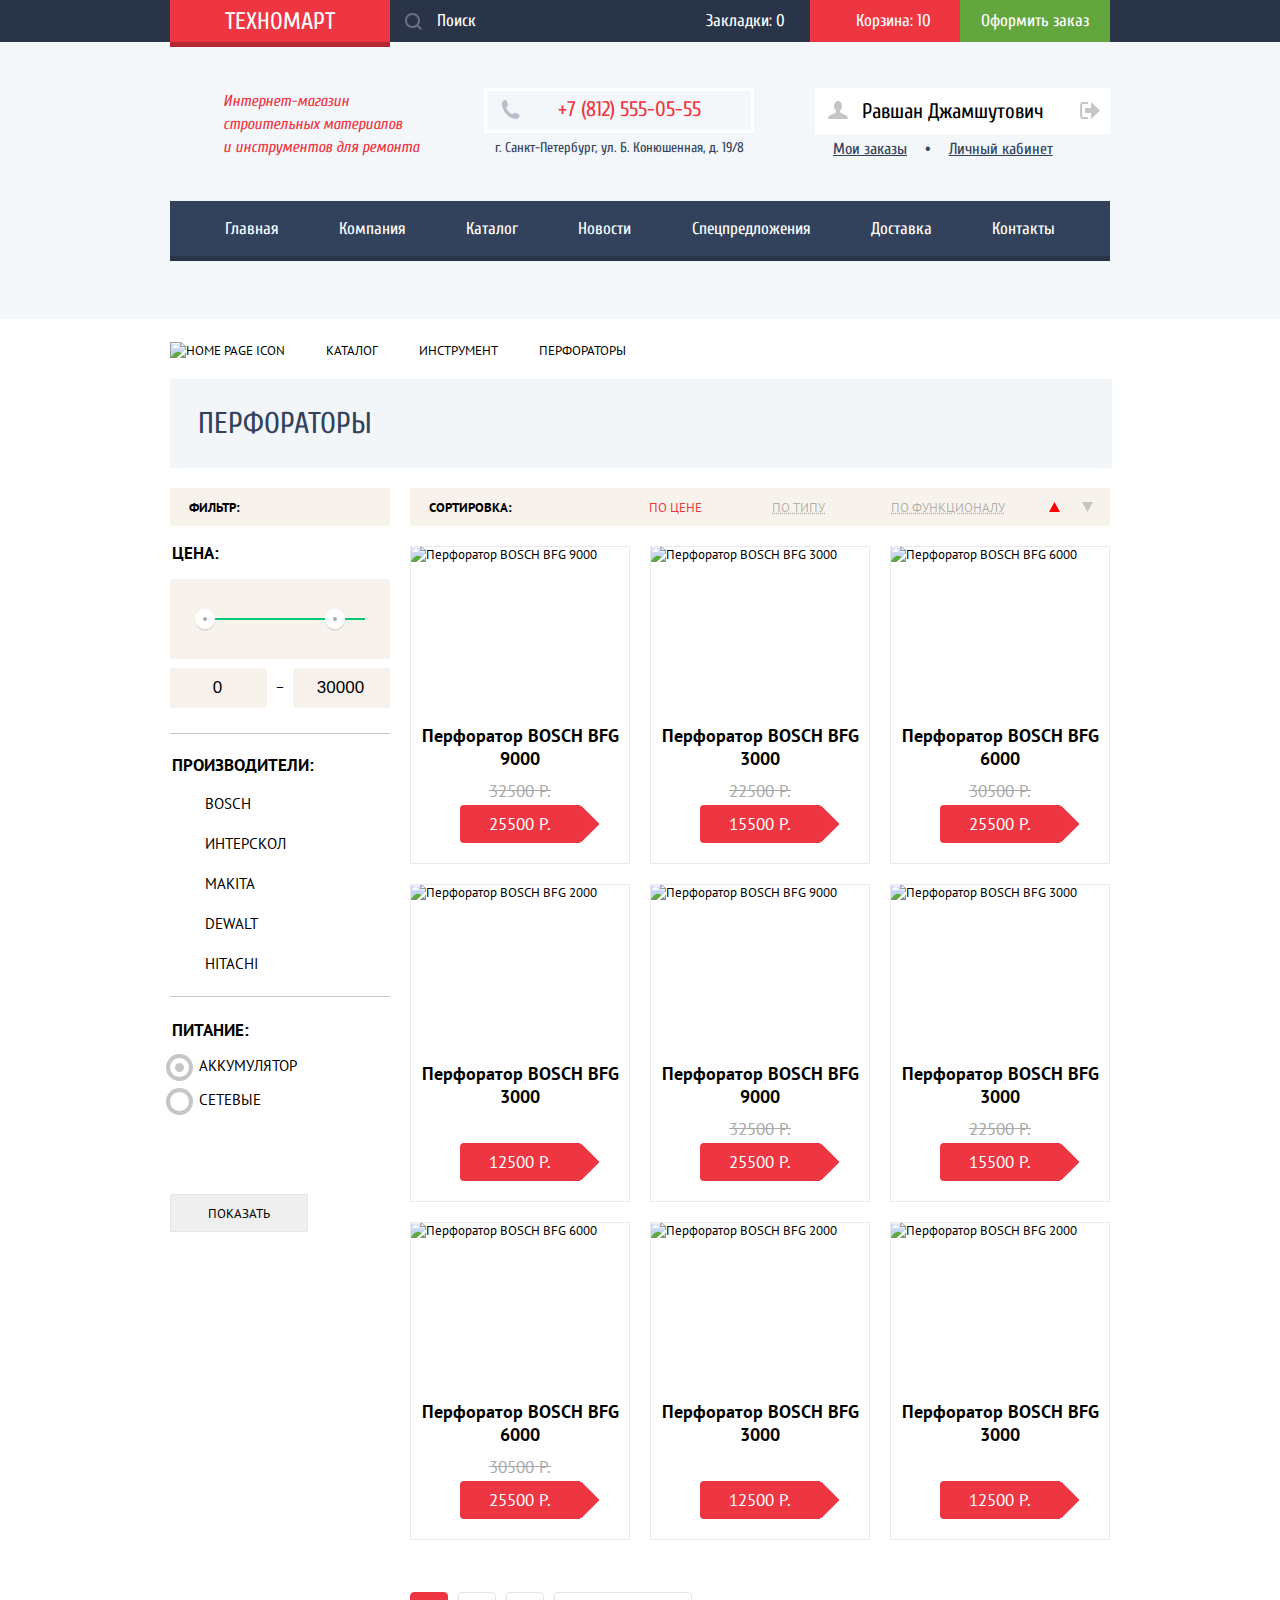
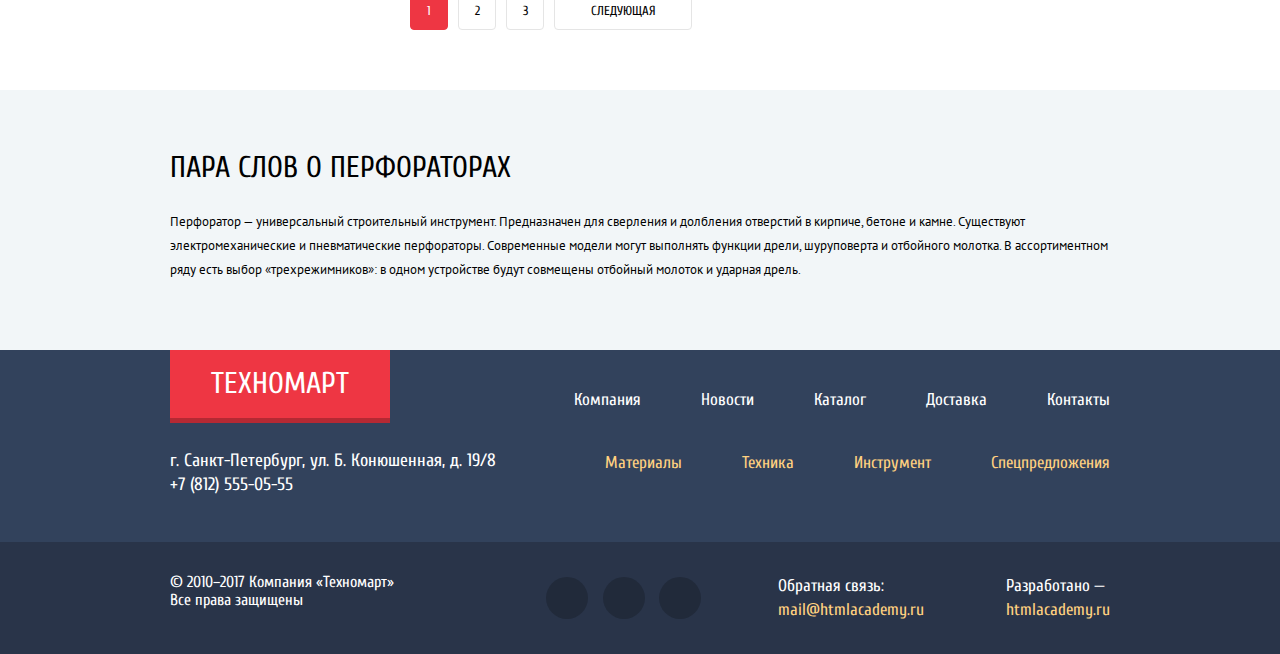
==== commit 2857c749: "Done" ====
--- a/catalog.html
+++ b/catalog.html
@@ -6,7 +6,7 @@
     <title>Техномарт. Материалы, техника и инструменты</title>
     <link href="https://fonts.googleapis.com/css?family=Cuprum:400,400i,700&amp;subset=cyrillic" rel="stylesheet">
     <link href="https://fonts.googleapis.com/css?family=PT+Sans&amp;subset=cyrillic" rel="stylesheet">
-    <link href="css/style-min.css" rel="stylesheet">
+    <link href="css/style.min.css" rel="stylesheet">
 </head>
 
 <body>
@@ -16,7 +16,7 @@
                 <a class="logo" href="index.html">ТЕХНОМАРТ</a>
                 <form class="search" action="http://echo.htmlacademy.ru">
                     <label for="search" class="visually-hidden">Поиск по сайту</label>
-                    <input class="search-input" type="search" id="search" placeholder="Поиск" required>
+                    <input class="search-input" type="search" id="search" placeholder="Поиск" name="search" required>
                     <button class="submit" type="submit" id="submit" value="">
                         <svg width="17" height="17">
                             <path d="M17,15.586l-3.542-3.542C14.421,10.782,15,9.21,15,7.5C15,3.358,11.643,0,7.5,0C3.358,0,0,3.358,0,7.5
@@ -65,7 +65,7 @@
                 </div>
                 <div class="orders">
                     <a class="header-orders" href="#">Мои заказы</a>
-                    <span class="header-orders header-orders-bull" href="#" tabindex="-1">&bull;</span>
+                    <span class="header-orders header-orders-bull" tabindex="-1">&bull;</span>
                     <a class="header-orders" href="#">Личный кабинет</a>
                 </div>
             </div>
@@ -100,7 +100,7 @@
         <ul class="breadcrumbs">
             <li>
                 <a class="home" href="#">
-                    <img src="img/icons/home.svg" width="15" height="12">
+                    <img src="img/icons/home.svg" width="15" height="12" alt="home page icon">
                 </a>
             </li>
             <li>
@@ -134,30 +134,30 @@
                     </div>
                     <div class="numbers">
                         <input type="number" placeholder="0">
-                        <p class="dash">&#8213</p>
+                        <p class="dash">&ndash;</p>
                         <input type="number" placeholder="30000">
                     </div>
                 </fieldset>
                 <fieldset class="filter manufacturers">
                     <legend>Производители:</legend>
                     <p>
-                        <input class="visually-hidden" type="checkbox" id="bosch">
+                        <input class="visually-hidden" type="checkbox" id="bosch" name="bosch">
                         <label for="bosch">Bosch</label>
                     </p>
                     <p>
-                        <input class="visually-hidden" type="checkbox" id="inter">
+                        <input class="visually-hidden" type="checkbox" id="inter" name="inter">
                         <label for="inter">Интерскол</label>
                     </p>
                     <p>
-                        <input class="visually-hidden" type="checkbox" id="makita">
+                        <input class="visually-hidden" type="checkbox" id="makita" name="makita">
                         <label for="makita">Makita</label>
                     </p>
                     <p>
-                        <input class="visually-hidden" type="checkbox" id="dewalt">
+                        <input class="visually-hidden" type="checkbox" id="dewalt" name="dewalt">
                         <label for="dewalt">Dewalt</label>
                     </p>
                     <p>
-                        <input class="visually-hidden" type="checkbox" id="hitachi">
+                        <input class="visually-hidden" type="checkbox" id="hitachi" name="hitachi">
                         <label for="hitachi">Hitachi</label>
                     </p>
                 </fieldset>
@@ -395,7 +395,7 @@
     </section>
     <footer>
         <div class="footer-content wrapper">
-            <a class="logo logo-big">ТЕХНОМАРТ</a>
+                <a class="logo logo-big" href="index.html">ТЕХНОМАРТ</a>
             <ul class="footer-menu">
                 <li>
                     <a class="footer-menu-item" href="#">Компания</a>
--- a/css/style.min.css
+++ b/css/style.min.css
@@ -0,0 +1 @@
+.header-middle-user,.popular-items-card{-webkit-box-orient:vertical;-webkit-box-direction:normal}.new::before,.popular-items-new-price:after,.slider-service::before{content:""}.filter-header-setings-button,.filter-header-setings-button:hover{-webkit-text-decoration-color:#ee3643;text-decoration-color:#ee3643}.about-list,.breadcrumbs,.footer-menu,.main-menu,.pagination,.social-links{list-style:none}.modal,.modal-map{-webkit-animation-duration:.5s}body{font-family:'PT Sans',sans-serif;font-size:13px;color:#000;margin:0;min-width:940px}.button,.header-navigation-button,.logo,.search-input:focus,h2{font-family:Cuprum,sans-serif}.visually-hidden{position:absolute;width:1px;height:1px;margin:-1px;padding:0;border:none;overflow:hidden;white-space:nowrap;clip:rect(0,0,0,0);-webkit-clip-path:inset(100%);clip-path:inset(100%)}.visually-hidden-button{position:absolute;background:0 0;border:none;font-size:0}.button{display:-webkit-box;display:-ms-flexbox;display:flex;-webkit-box-pack:center;-ms-flex-pack:center;justify-content:center;-webkit-box-align:center;-ms-flex-align:center;align-items:center;font-size:21px;line-height:18px;color:#000;background:#fff;margin-left:10px;padding:13px 25px}.header-top,.logo{display:-webkit-box;display:-ms-flexbox}.description,.seo-perforators p{line-height:24px}.button:focus,.button:hover{color:#ee3643;outline:0}h2{font-size:30px;text-transform:uppercase;color:#32425c;font-weight:400}a{text-decoration:none}.new::before{position:absolute;right:0;width:60px;height:60px;background-image:url(../img/new.png);background-repeat:no-repeat;background-position:50% 50%}.wrapper{width:940px;margin:0 auto}.header-top-wrap{background:#293449}header{background:#f4f7f9}.header-top{display:flex;-webkit-box-pack:center;-ms-flex-pack:center;justify-content:center;-ms-flex-wrap:wrap;flex-wrap:wrap}.header-navigation-container{width:150px;height:42px}.logo{display:flex;-webkit-box-align:center;-ms-flex-align:center;align-items:center;-webkit-box-pack:center;-ms-flex-pack:center;justify-content:center;width:220px;height:42px;font-size:24px;color:#fff;background-color:#ee3643;-webkit-box-shadow:0 5px #b52933;box-shadow:0 5px #b52933}.header-navigation-button,.search{display:-webkit-box;display:-ms-flexbox}.logo:focus,.logo:hover{background-color:#ca2c37;-webkit-box-shadow:0 5px #9a212a;box-shadow:0 5px #9a212a;outline:0}.logo:active{background-color:#ba2732;-webkit-box-shadow:0 5px #8e1e26;box-shadow:0 5px #8e1e26}.search{display:flex;-ms-flex-wrap:wrap;flex-wrap:wrap;width:270px;vertical-align:middle;white-space:nowrap;position:relative}.search-input{width:270px;height:42px;background:#293449;border:none;font-size:17px;float:left;color:#fff;padding-left:47px;border-radius:0}.search-input::-webkit-input-placeholder{font-family:Cuprum,sans-serif;color:#fff}.search-input:focus,.search-input:hover{background:#212a3a;outline:0}.search-input:focus::-webkit-input-placeholder{font-family:Cuprum,sans-serif;color:rgba(0,0,0,.3)}.search-input:focus{color:#000;background:#fff}.submit{border:none;position:absolute;width:46px;height:42px;background:0 0;fill:#fff;opacity:.3;left:0;top:0}.category-card,.header-icon,.popular-items-card,.submit svg,.user-name{position:relative}.submit svg{top:2px}.search-input:focus~#submit{opacity:1;fill:#ee3643}.header-navigation-button{display:flex;width:150px;height:42px;font-size:17px;color:#fff;line-height:42px;border-radius:0;left:40px}.header-middle,.header-phone-container{display:-webkit-box;display:-ms-flexbox}.header-navigation-button:focus,.header-navigation-button:hover{background:#212a3a;outline:0}.header-icon{padding-left:10px;width:36px;height:42px;background-repeat:no-repeat;background-position:50% 50%;opacity:.3}.bookmarks{background-image:url(../img/icons/bookmarks.svg)}.cart{background-image:url(../img/icons/cart.svg)}.cart-full{background-color:#ee3643}.buy{padding:0;background:#63a63e;-webkit-box-pack:center;-ms-flex-pack:center;justify-content:center}.buy:focus,.buy:hover{background:#5fbb2d;outline:0}.buy:active{background:#518534;color:rgba(255,255,255,.5)}.header-description,.header-phone{color:#ee3643;font-family:Cuprum,sans-serif}.header-middle{display:flex;-webkit-box-pack:justify;-ms-flex-pack:justify;justify-content:space-between;width:940px;padding-top:46px;margin:0 auto}.header-description{width:200px;font-size:16px;font-style:italic;line-height:23px;padding-left:53px;margin-top:2px}.header-phone-container{display:flex;-webkit-box-pack:center;-ms-flex-pack:center;justify-content:center;-webkit-box-align:center;-ms-flex-align:center;align-items:center;width:270px;height:45px;outline:#fff solid 3px;outline-offset:-3px;-ms-flex-wrap:wrap;flex-wrap:wrap}.header-middle-buttons,.logout-button{display:-webkit-box;display:-ms-flexbox}.header-phone{font-size:21px;margin-left:-25px}.header-phone:focus{color:#8e1e28;outline:0}.phone{left:-50px;background-image:url(../img/icons/phone.svg);opacity:1}.header-address{font-family:Cuprum,sans-serif;font-size:14px;line-height:24px;color:#32425c;margin-top:6px}.header-middle-buttons{display:flex;-webkit-box-align:start;-ms-flex-align:start;align-items:flex-start}.sign-in-svg{fill:#c5c5c5;padding-left:15px;padding-right:15px}.sign-in-button:focus~.sign-in{background:#000}.sign-in-button:focus .sign-in-svg,.sign-in-button:hover .sign-in-svg{fill:#32425c;outline:0}.sign-in-button:active{color:#b2b2b2}.sign-in-button:active .sign-in-svg{fill:#b2b2b2}.button>.sign-in{padding-left:5px}div>.button:first-child{padding-left:0}.logout-button{display:flex;-webkit-box-pack:justify;-ms-flex-pack:justify;justify-content:space-between;width:294.95px;padding:0;margin:0}.header-middle-user,.orders{display:-webkit-box;display:-ms-flexbox}.logout-button:hover{color:#000}.user{fill:#c5c5c5;padding:13px}.logout-icon:focus .logout,.user-button:focus .user,.user:hover{fill:#32425c}.user-button:focus{outline:0}.logout-icon:focus{outline:0}.logout{fill:#c5c5c5;padding:13px 10px 13px 13px}.logout:hover{fill:#32425c}.user-name{left:-11px}.header-middle-user{display:flex;-ms-flex-direction:column;flex-direction:column}.orders{display:flex}.header-bottom,.main-menu{display:-webkit-box;display:-ms-flexbox}.header-orders{font-family:Cuprum,sans-serif;font-size:16px;line-height:24px;color:#32425c;margin-top:3px;text-decoration:underline;padding-left:18px}.header-orders:hover{color:#ee3643}.header-orders:active{color:#b7bfc8}.header-orders:focus{outline:0;color:#ee3643}.header-orders-bull{font-family:Arial,sans-serif;font-size:16px;text-decoration:none}.category-card-header,.main-menu-item{font-family:Cuprum,sans-serif}.header-bottom{display:flex;padding-top:13px;padding-bottom:50px}.main-menu{display:flex;-ms-flex-wrap:wrap;flex-wrap:wrap;width:890px;min-height:55px;padding:0;background:#32425c;-webkit-box-shadow:0 5px #293449;box-shadow:0 5px #293449}.main-menu li{-webkit-box-flex:1;-ms-flex-positive:1;flex-grow:1;padding-left:10px;padding-right:10px}.main-menu-item{display:-webkit-box;display:-ms-flexbox;display:flex;-webkit-box-pack:center;-ms-flex-pack:center;justify-content:center;-webkit-box-align:center;-ms-flex-align:center;align-items:center;-ms-flex-preferred-size:120px;flex-basis:120px;font-size:17px;line-height:24px;color:#fff;height:55px}.main-menu-item:focus,.main-menu-item:hover{background:#293449;outline:0}.main-menu-item:active{color:rgba(255,255,255,.5)}.main-menu:first-child{padding-left:25px}.main-menu:last-child{padding-right:25px}.category{width:940px;margin:0 auto}.category-card-container{display:-webkit-box;display:-ms-flexbox;display:flex;-ms-flex-wrap:wrap;flex-wrap:wrap;padding-top:39px}.category-card-container-small{display:-webkit-box;display:-ms-flexbox;display:flex;-ms-flex-wrap:wrap;flex-wrap:wrap;width:300px}.category-card-header{color:#fff;font-size:24px;padding-left:23px;margin-bottom:14px}.category-card-button,.popular-items-button,.popular-items-button-bookmarks{font-size:14px;text-transform:uppercase}.category-card{width:300px;min-height:123px;background:url(../img/cards/materials.svg) 210px 30px no-repeat #ffbf47;margin-right:20px;margin-top:20px}.category-card-button{line-height:18px;background-color:rgba(0,0,0,.1);border-radius:2px;width:135px;color:#fff;margin-left:23px;padding:10px 0}.category-card-button:focus,.category-card-button:hover{color:#fff;background-color:rgba(0,0,0,.2);outline:0}.category-card-button:active{color:#fff;background-color:rgba(0,0,0,.3)}.category-card:nth-child(2){background-color:#3bbce3;background-position:200px 30px;background-image:url(../img/cards/tools.svg)}.category-card:nth-child(3){margin-right:0;background-color:#dc91d8;background-position:190px 30px;background-image:url(../img/cards/vehicle.svg)}.category-card-container-small .category-card{margin-right:0;background-color:#8ed78f;background-position:200px 30px;background-image:url(../img/cards/discount.svg)}.category-card-container-small .category-card:last-child{margin-right:0;background-color:#ffc047;margin-top:17px;background-position:190px 30px;background-image:url(../img/cards/delivery.svg)}.popular-items{width:940px;margin:0 auto}.section-header{display:-webkit-box;display:-ms-flexbox;display:flex;-webkit-box-pack:justify;-ms-flex-pack:justify;justify-content:space-between;background-color:#f9f5f0;width:886px;min-height:89px;-webkit-box-align:center;-ms-flex-align:center;align-items:center;padding-left:28px;padding-right:28px;margin-top:20px}.popular-content,.popular-items-card{display:-webkit-box;display:-ms-flexbox}.section-header-first{margin-top:56px}.popular-items-button{border-radius:2px;width:248px;min-height:38px;background-color:#ee3643;color:#fff;font-weight:400;-ms-flex-negative:0;flex-shrink:0;padding:0}.popular-items-button:focus,.popular-items-button:hover{color:#fff;background-color:#ca2c37;outline:0}.popular-items-button:active{background-color:#ba2732}.popular-items-button-bookmarks{border:3px solid #63a63e;color:#32425c;width:129px;height:32px;padding:0}.popular-items-button-bookmarks:focus,.popular-items-button-bookmarks:hover{border:3px solid #32425c;color:#32425c;outline:0}.popular-items-button-bookmarks:active{outline:#c1c6ce solid 3px;outline-offset:-3px;color:#c1c6ce}.popular-content{display:flex;margin-bottom:0;-ms-flex-wrap:wrap;flex-wrap:wrap}.popular-items-card{display:flex;-ms-flex-direction:column;flex-direction:column;-webkit-box-align:center;-ms-flex-align:center;align-items:center;width:220px;min-height:318px;margin-right:20px;margin-top:20px;outline:#eaeaea solid 1px;outline-offset:-1px;background-color:#fff;overflow:hidden}.popular-items-card:nth-child(4){margin-right:0}.popular-items-card-name{font-size:18px;font-weight:700;text-align:center;margin:18px 0 0;color:#000;max-width:90%}.popular-items-old-price{text-align:center;color:#a9a9a9;font-size:17px;line-height:18px;text-decoration:line-through;margin-top:12px;margin-bottom:5px}.popular-items-new-price{padding:0;margin:0;display:-webkit-box;display:-ms-flexbox;display:flex;width:120px;min-height:38px;position:relative;text-decoration:none;line-height:36px;background-color:#ee3643;border-radius:4px 0 0 4px;color:#fff;font-family:'PT Sans',sans-serif;font-size:17px}.about-list,.container-service-description-header,.service-controls label{font-family:Cuprum,sans-serif}.popular-items-new-price:focus,.popular-items-new-price:hover{color:#fff;outline:0}.popular-items-new-price:after{position:absolute;top:-1;right:-19px;z-index:1;width:36px;height:36px;background-color:#ee3643;-webkit-transform:rotate(-45deg) scale(.73);-ms-transform:rotate(-45deg) scale(.73);transform:rotate(-45deg) scale(.73)}.popular-items-old-price-none{text-align:center;color:#fff;font-size:17px;line-height:18px;text-decoration:line-through;margin-top:12px;margin-bottom:5px}.slider-button{position:absolute;z-index:30;margin:0;width:195px;height:38px;left:25px;bottom:25px;padding:0}.slider-button:active{background-color:#ba2732}.slider{position:relative;margin-right:20px;margin-top:20px}.slider input[type=radio]{display:none}.slider-inner{width:620px;overflow:hidden}.slider-slides{width:200%}.slider-slides img{float:left;width:620px;height:266px}.slider-controls{position:absolute;text-align:center;z-index:10;left:47%;top:82%}.slider-controls label{display:inline-block;vertical-align:top;width:6px;height:6px;margin:0 3px;background-color:#fff;border:2px solid #fff;border-radius:50%;-webkit-transition:background-color .2s;-o-transition:background-color .2s;transition:background-color .2s;cursor:pointer}.btn-1:checked~.slider-controls label[for=btn-1],.btn-2:checked~.slider-controls label[for=btn-2]{background-color:#ee3643}.btn-1:checked~.slider-inner .slider-slides{-webkit-transform:translate(0);-ms-transform:translate(0);transform:translate(0)}.btn-2:checked~.slider-inner .slider-slides{-webkit-transform:translate(-620px);-ms-transform:translate(-620px);transform:translate(-620px)}.slider-controls-arrows{position:relative}.slider-controls-arrows-left,.slider-controls-arrows-right{position:absolute;z-index:20;width:22px;height:40px;top:113px;background-position:50% 50%;background-repeat:no-repeat}.slider-controls-arrows-left{left:25px;background-image:url(../img/icons/left.svg)}.slider-controls-arrows-right{right:25px;background-image:url(../img/icons/right.svg)}.popular-items-card:focus,.popular-items-card:hover{-webkit-box-shadow:0 10px 25px rgba(41,52,73,.5);box-shadow:0 10px 25px rgba(41,52,73,.5);-webkit-transition-property:-webkit-box-shadow;-o-transition-property:box-shadow;transition-property:box-shadow;transition-property:box-shadow,-webkit-box-shadow;-webkit-transition-duration:.3s;-o-transition-duration:.3s;transition-duration:.3s;outline:0}.popular-items-card:hover~.popular-items-card-img{display:none}.popular-items-button-buy{position:relative;padding:0;width:135px;height:35px;background-color:#63a63e;border-radius:4px;color:#fff;-webkit-box-shadow:0 3px 0 #367315;box-shadow:0 3px 0 #367315;font-size:14px;text-transform:uppercase;margin-bottom:10px}.card-description-hidden,.popular-items-card:focus .card-description-hidden,.popular-items-card:hover .card-description-hidden{display:-webkit-box;display:-ms-flexbox;-webkit-box-orient:vertical;-webkit-box-direction:normal;padding-top:32px;padding-bottom:32px;height:96px;width:220px}.popular-items-button-buy svg{opacity:.3;position:absolute;left:11px}.popular-items-button-buy:focus,.popular-items-button-buy:hover{background-color:#5fbb2d;color:#fff;outline:0}.popular-items-button-buy:active{background-color:#367315;color:#fff}.popular-items-button-buy:focus svg,.popular-items-button-buy:hover svg{opacity:1;outline:0}.popular-items-button-buy:active svg{opacity:1}.card-description-hidden{display:flex;-ms-flex-direction:column;flex-direction:column;-webkit-box-align:center;-ms-flex-align:center;align-items:center;position:absolute;visibility:hidden;background-color:#fff}.popular-items-card:focus-within .card-description-hidden,.popular-items-card:hover .card-description-hidden{visibility:visible}.popular-items-card:focus .card-description-hidden,.popular-items-card:hover .card-description-hidden{display:flex;-ms-flex-direction:column;flex-direction:column;-webkit-box-align:center;-ms-flex-align:center;align-items:center;outline:0}.link-popular-company,.popular-company{display:-webkit-box;display:-ms-flexbox}.popular-company{display:flex;-ms-flex-wrap:wrap;flex-wrap:wrap}.link-popular-company{display:flex;width:220px;height:145px;outline:#eaeaea solid 1px;outline-offset:-1px;margin-right:20px;margin-top:20px}.container-service,.service{display:-webkit-box;display:-ms-flexbox}.link-popular-company:focus,.link-popular-company:hover{-webkit-box-shadow:0 10px 25px rgba(41,52,73,.5);box-shadow:0 10px 25px rgba(41,52,73,.5);-webkit-transition-property:-webkit-box-shadow;-o-transition-property:box-shadow;transition-property:box-shadow;transition-property:box-shadow,-webkit-box-shadow;-webkit-transition-duration:.3s;-o-transition-duration:.3s;transition-duration:.3s;outline:0}.link-popular-company:active{-webkit-box-shadow:0 4px 10px rgba(41,52,73,.5);box-shadow:0 4px 10px rgba(41,52,73,.5)}.link-popular-company>img:active{opacity:.3}.popular-company>.link-popular-company:nth-child(4n){margin-right:0}.service{display:flex;margin-top:82px;background-color:#f4f8f9;padding-top:40px}.container-service{display:flex}.service-slider-inner,.slider-service{display:-webkit-box;display:-ms-flexbox}.container-service-description-header{font-size:36px;padding-left:80px;color:#32425c;margin-top:25px;margin-bottom:10px;text-transform:uppercase}.container-service-description-body{padding-top:0;padding-left:80px;width:270px;line-height:24px}.service .wrapper{position:relative}.slider-service{display:flex;margin-top:60px;margin-bottom:20px}.service-slider-slides{margin-top:-20px}.slider-service::before{position:absolute;width:10px;height:272px;background-image:url(../img/service-shadow.png);top:158px;left:230px}.service-slider-inner{display:flex;min-height:280px;width:700px;overflow:hidden}.service-controls{margin-top:10px}.service-controls label{display:-webkit-box;display:-ms-flexbox;display:flex;width:220px;padding-top:18px;padding-bottom:18px;background-color:#32425c;color:#fff;font-size:21px;padding-left:20px;-webkit-box-align:center;-ms-flex-align:center;align-items:center}.about,.container-service-description{-webkit-box-orient:vertical;-webkit-box-direction:normal;-ms-flex-direction:column}.service-controls label:focus,.service-controls label:hover{background-color:#293449;outline:0}.container-service-description{display:-webkit-box;display:-ms-flexbox;display:flex;position:relative;flex-direction:column;height:0;width:700px;visibility:hidden}.about,.section-about{display:-webkit-box;display:-ms-flexbox}.service-slider-slides .container-service-description::after{content:"";position:absolute;width:800px;height:261px;background-repeat:no-repeat;right:-100px;top:0}.service-slider-slides .container-service-description:nth-child(1)::after{background-image:url(../img/lorry.png);background-position:230px 53px}.service-slider-slides .container-service-description:nth-child(2)::after{background-image:url(../img/medal.png);background-position:280px 20px}.service-slider-slides .container-service-description:nth-child(3)::after{background-image:url(../img/money.png);background-position:230px 20px}.social-links>li:nth-child(1)>.social-button::before,.social-links>li:nth-child(2)>.social-button::before,.social-links>li:nth-child(3)>.social-button::before{background-position:50% 50%;content:"";background-repeat:no-repeat}.service-1:checked~.service-controls label[for=service-1],.service-2:checked~.service-controls label[for=service-2],.service-3:checked~.service-controls label[for=service-3]{background-color:#fff;color:#293449}.service-1:focus~.service-controls label[for=service-1],.service-2:focus~.service-controls label[for=service-2],.service-3:focus~.service-controls label[for=service-3]{border-left:solid 5px #ee3643;margin-left:-5px}.service-1:checked~.service-slider-inner .service-slider-slides .container-service-description:nth-child(1),.service-2:checked~.service-slider-inner .service-slider-slides .container-service-description:nth-child(2),.service-3:checked~.service-slider-inner .service-slider-slides .container-service-description:nth-child(3){visibility:visible;height:auto;min-height:280px}.service-slider-button{padding:0;margin-left:78px;z-index:1}.section-about{display:flex;-webkit-box-pack:justify;-ms-flex-pack:justify;justify-content:space-between;margin:45px auto 80px}.about{display:flex;flex-direction:column;-webkit-box-pack:justify;-ms-flex-pack:justify;justify-content:space-between;width:500px}.about-map,.footer-content{display:-webkit-box;display:-ms-flexbox}.about-map,.modal-wrapper{-ms-flex-direction:column;-webkit-box-orient:vertical;-webkit-box-direction:normal}.about-map{display:flex;flex-direction:column;-webkit-box-pack:justify;-ms-flex-pack:justify;justify-content:space-between}.about-list{font-size:18px;line-height:20px;margin-top:0;padding-left:0}.about-list li{padding-top:20px}.about-list li:last-child{margin-bottom:20px}.popular-items-button-more{padding:0;margin:0;width:220px}.popular-items-button-map{padding:0;margin:0;width:300px}.map-img{margin-bottom:30px}.delivery-info{margin-top:-7px}.about h2,.about-map h2{color:#000;margin-bottom:14px}.footer-address,.footer-menu-item{font-family:Cuprum,sans-serif;line-height:24px;color:#fff}.about p:nth-child(3){margin-bottom:0}footer{background-color:#32425c}.footer-content{display:flex;-ms-flex-wrap:wrap;flex-wrap:wrap;width:940px;-webkit-box-pack:justify;-ms-flex-pack:justify;justify-content:space-between;padding-bottom:27px}.footer-menu,.footer-menu-item{display:-webkit-box;display:-ms-flexbox}.logo-big{height:68px;font-size:30px}.footer-address{font-size:18px;font-weight:400;margin-top:13px}.footer-menu{display:flex;-ms-flex-wrap:wrap;flex-wrap:wrap;padding:0;margin-top:23px;margin-bottom:8px}.footer-menu li{padding-left:30px;padding-right:30px}.footer-menu li:last-child{padding-right:0}.footer-menu-item{display:flex;-webkit-box-pack:center;-ms-flex-pack:center;justify-content:center;-webkit-box-align:center;-ms-flex-align:center;align-items:center;font-size:17px;height:55px}.social-links,.sub-footer-content{display:-webkit-box;display:-ms-flexbox}.footer-menu-item:focus,.footer-menu-item:hover{text-decoration:underline;outline:0}.footer-menu-item:active{text-decoration:none;color:rgba(255,255,255,.5)}.footer-menu-bottom{margin-top:0}.footer-menu-bottom-item{color:#ffd180}.copyright,.footer-feedback{font-family:Cuprum,sans-serif;color:#fff}.footer-menu-bottom-item:focus,.footer-menu-bottom-item:hover{text-decoration:underline;outline:0}.sub-footer{padding-top:15px;padding-bottom:15px;background-color:#293449}.sub-footer-content{display:flex;-ms-flex-wrap:wrap;flex-wrap:wrap;-webkit-box-pack:justify;-ms-flex-pack:justify;justify-content:space-between;-webkit-box-flex:1;-ms-flex-positive:1;flex-grow:1}.copyright{font-size:16px;line-height:18px;font-weight:400}.footer-feedback{font-size:17px;line-height:24px}.social-links{display:flex;-ms-flex-wrap:wrap;flex-wrap:wrap;width:150px;-webkit-box-pack:justify;-ms-flex-pack:justify;justify-content:space-between;-webkit-box-align:center;-ms-flex-align:center;align-items:center;font-size:0;margin-left:30px}.button-filter,.filter-header h3{font-size:13px;text-transform:uppercase}.social-links li{margin-right:-5px}.social-button{display:-webkit-box;display:-ms-flexbox;display:flex;width:42px;height:42px;background-color:#212a3a;border-radius:50%}.social-links>li:nth-child(1)>.social-button::before{width:42px;height:42px;background-image:url(../img/social/vk.svg)}.social-links>li:nth-child(2)>.social-button::before{width:42px;height:42px;background-image:url(../img/social/fb.svg)}.social-links>li:nth-child(3)>.social-button::before{width:42px;height:42px;background-image:url(../img/social/insta.svg)}.social-button:focus,.social-button:hover{background-color:#ee3643;outline:0}.dash{line-height:26px}.line{position:relative;z-index:5;width:150px;height:2px;background-color:#00ca74;left:-10px}.range-control,.range-control-2{display:-webkit-box;display:-ms-flexbox;width:4px;height:4px;background-color:#ababab;position:relative}.range-control{display:flex;left:10px;border:8px solid #fff;border-radius:50%;-webkit-box-shadow:0 2px 0 #e0ddd8;box-shadow:0 2px 0 #e0ddd8;z-index:15}.range-control-2{display:flex;left:120px;border:8px solid #fff;border-radius:50%;-webkit-box-shadow:0 2px 0 #e0ddd8;box-shadow:0 2px 0 #e0ddd8;z-index:16}.breadcrumbs,.catalog-content-container{display:-webkit-box;display:-ms-flexbox}.range{-webkit-box-pack:center;-ms-flex-pack:center;justify-content:center;-webkit-box-align:center;-ms-flex-align:center;align-items:center}.breadcrumbs{display:flex;-ms-flex-wrap:wrap;flex-wrap:wrap;padding:10px 0 0}.breadcrumbs-item:focus{outline:0;color:#ee3643}.breadcrumbs li a{text-transform:uppercase;color:#000;padding-right:15px}.breadcrumbs>li:not(:first-child)::before{content:"";display:inline-block;vertical-align:top;background-image:url(../img/icons/right-arrow.svg);background-repeat:no-repeat;width:8px;height:12px;padding-right:15px}.content>.popular-items-card{margin-right:20px}.content>.popular-items-card:nth-child(3n){margin-right:0}.section-header-catalog{background-color:#f2f6f8}.filter-header,.range,input[type=number]{background-color:#f7f3ec}.catalog-content-container{display:flex;-webkit-box-pack:justify;-ms-flex-pack:justify;justify-content:space-between}.content,.filter-header{display:-webkit-box;display:-ms-flexbox}.content{display:flex;-ms-flex-wrap:wrap;flex-wrap:wrap;max-width:700px}.filter-header{display:flex;-webkit-box-pack:justify;-ms-flex-pack:justify;justify-content:space-between;-webkit-box-align:center;-ms-flex-align:center;align-items:center;height:38px;border-radius:2px;margin-top:20px}.button-filter,.range{display:-webkit-box;display:-ms-flexbox}.filter-header h3{padding-left:19px}.filter-header-setings-button{text-transform:uppercase;color:rgba(0,0,0,.3);text-decoration:underline;-webkit-text-decoration-style:dotted;text-decoration-style:dotted}.filter-header-setings-button-active{color:#ee3643;text-decoration:none}.filter-header-setings-button:hover{color:#000;text-decoration:underline}.filter-header-setings-button:focus{outline:0;color:#ee3643}.sort-by{width:11px;height:10px;fill:#c5c5c5}.sort-activ{fill:red;text-decoration:none}.sort-by:hover{fill:#000}.filter-header-setings>a:nth-child(5){margin-right:17px}.filter-header-setings>a:nth-child(4){margin-right:19px}.filter-header-setings>a:nth-child(3){margin-right:41px}.filter-header-setings>a:nth-child(2){margin-right:63px}.filter-header-setings>a:nth-child(1){margin-right:67px}form{width:220px}.left{padding-right:20px}.button-filter{display:flex;-webkit-box-pack:center;-ms-flex-pack:center;justify-content:center;-webkit-box-align:center;-ms-flex-align:center;align-items:center;font-family:'PT Sans',sans-serif;padding:0;margin:70px 0 0;border:1px solid #e5e5e5;width:138px;min-height:38px}.filter{font-size:15px;text-transform:uppercase;margin-top:16px}fieldset{padding:0;margin:0;border:none}.manufacturers,.modal-wrapper label{padding-bottom:5px}fieldset:not(:nth-child(4)){border-bottom:solid 1px #c6c6c6}.supply>legend,legend{font-size:17px;font-weight:700}.range{display:flex;width:220px;height:80px;border-radius:2px;margin-top:15px}.numbers,.pagination{display:-webkit-box;display:-ms-flexbox}.numbers{display:flex;-webkit-box-pack:justify;-ms-flex-pack:justify;justify-content:space-between}input[type=number]{border:none;width:80px;height:38px;border-radius:2px;margin-top:9px;margin-bottom:25px;padding-left:15px;font-size:17px;color:#000;text-align:center}input[type=number]::-moz-placeholder{font-size:17px;color:#000;text-align:center;opacity:1}input[type=number]:-ms-input-placeholder{font-size:17px;color:#000;text-align:center}input[type=number]::-webkit-input-placeholder{font-size:17px;color:#000;text-align:center}.manufacturers input[type=checkbox]:focus+label,input[type=number]:focus+label,input[type=radio]:focus+label{color:#c6c6c6}input[type=number]:focus{background-color:#e7dcc8;outline:0}.manufacturers{margin-top:20px}.manufacturers>p{vertical-align:middle;min-height:25px}.manufacturers input[type=checkbox]+label{display:inline-block;background-image:url(../img/icons/checkbox.svg);background-repeat:no-repeat;background-size:25px 25px;padding-left:35px;min-height:25px;line-height:25px}.manufacturers input[type=checkbox]:checked+label{background-image:url(../img/icons/checkbox-on.svg);background-size:25px 25px}.type::before{content:"";display:inline-block;vertical-align:top;position:relative;width:9px;height:9px;background:#fff;border:5px solid #fff;border-radius:50%;-webkit-box-shadow:0 0 0 4px #c6c6c6;box-shadow:0 0 0 4px #c6c6c6;margin-right:10px;top:2px}.drill-type{margin-top:22px}.drill-type input[type=radio]:checked~.type::before{background:#c6c6c6}.seo-perforators{background-color:#f2f6f8;padding-top:35px;padding-bottom:55px}.seo-perforators h2{color:#000}.pagination{display:flex;-ms-flex-wrap:wrap;flex-wrap:wrap;padding:0;margin-top:52px;margin-bottom:60px}.pagination-button{display:-webkit-box;display:-ms-flexbox;display:flex;-webkit-box-pack:center;-ms-flex-pack:center;justify-content:center;-webkit-box-align:center;-ms-flex-align:center;align-items:center;width:36px;height:36px;font-family:Cuprum,sans-serif;font-size:13px;line-height:18px;color:#000;background:#fff;margin-right:10px;border:1px solid #e5e5e5;border-radius:4px}.modal-write-us-form input[placeholder],.note{font-family:'PT Sans',sans-serif}.pagination-button-next{text-transform:uppercase;padding-left:50px;padding-right:50px}.pagination-button:focus,.pagination-button:hover{border:1px solid #bdc6ca;outline:0}.pagination-button:active{border:1px solid #ee3643}.pagination-button-selected,.pagination-button-selected:hover{color:#fff;background:#ee3643;border:1px solid #ee3643}.modal-off{display:none}.modal,.modal-on{display:block}.modal{position:fixed;margin-left:-310px;margin-top:-215px;top:50%;left:50%;width:620px;min-height:430px;overflow:auto;background-color:#fff;-webkit-box-shadow:0 20px 40px rgba(000,000,000,.7);box-shadow:0 20px 40px rgba(000,000,000,.7);z-index:999;-webkit-animation-name:bounce;animation-name:bounce;animation-duration:.5s}.modal-wrapper{display:-webkit-box;display:-ms-flexbox;display:flex;flex-direction:column;-webkit-box-pack:justify;-ms-flex-pack:justify;justify-content:space-between}.modal-write-us-form input[placeholder]{color:#a9a9a9;font-size:13px;padding-left:17px}.modal-write-us-form input:focus{color:#000}.modal-close{font-size:0;border:none;position:relative;left:585px;top:16px;width:21px;height:21px;background-image:url(../img/icons/close.svg);background-repeat:no-repeat;background-position:50% 50%;background-color:transparent}.modal-close:focus{outline:0}.modal-write-us-top{display:block;width:620px;height:7px;background-color:#ff5257}.modal-top-form,.modal-write-us-form{display:-webkit-box;display:-ms-flexbox}.modal-write-us-form{display:flex;-webkit-box-orient:vertical;-webkit-box-direction:normal;-ms-flex-direction:column;flex-direction:column;min-height:311px;padding-left:80px;padding-right:80px}.customer,.email{width:220px;height:38px}.note{width:460px;min-height:100px;color:#a9a9a9;font-size:13px;border:1px solid #e5e5e5;padding-left:17px;padding-top:10px;margin-top:5px;resize:none}.note:focus{color:#000}.note-wrap{margin-top:9px}.modal-write-us-form label{font-size:18px}.modal-top-form{display:flex;-webkit-box-pack:justify;-ms-flex-pack:justify;justify-content:space-between;padding-top:35px}.modal-top-form p{display:-webkit-box;display:-ms-flexbox;display:flex;-ms-flex-wrap:wrap;flex-wrap:wrap;width:210px}.modal-write-us-bottom{display:-webkit-box;display:-ms-flexbox;display:flex;-webkit-box-pack:center;-ms-flex-pack:center;justify-content:center;-webkit-box-align:center;-ms-flex-align:center;align-items:center;width:620px;min-height:112px;background-color:#f4f4f4}.button-write-us{width:460px;height:38px;border:none}.frame,.modal-map{width:940px;height:447px}.modal-map{position:fixed;top:50%;left:50%;margin-top:-223px;margin-left:-470px;overflow:auto;-webkit-box-shadow:0 20px 40px rgba(000,000,000,.7);box-shadow:0 20px 40px rgba(000,000,000,.7);z-index:998;-webkit-animation-name:bounce;animation-name:bounce;animation-duration:.5s}.frame{border:none}.modal-bg{display:-webkit-box;display:-ms-flexbox;display:flex;position:fixed;left:0;top:0;width:100%;height:100%;z-index:10;background-color:rgba(0,0,0,.4)}.modal-error{-webkit-animation-name:shake;animation-name:shake;-webkit-animation-duration:.5s;animation-duration:.5s}@-webkit-keyframes bounce{0%{-webkit-transform:translateY(-2000px);transform:translateY(-2000px)}70%{-webkit-transform:translateY(30px);transform:translateY(30px)}90%{-webkit-transform:translateY(-10px);transform:translateY(-10px)}100%{-webkit-transform:translateY(0);transform:translateY(0)}}@keyframes bounce{0%{-webkit-transform:translateY(-2000px);transform:translateY(-2000px)}70%{-webkit-transform:translateY(30px);transform:translateY(30px)}90%{-webkit-transform:translateY(-10px);transform:translateY(-10px)}100%{-webkit-transform:translateY(0);transform:translateY(0)}}@-webkit-keyframes shake{0%,100%{-webkit-transform:translateX(0);transform:translateX(0)}10%,30%,50%,70%,90%{-webkit-transform:translateX(-10px);transform:translateX(-10px)}20%,40%,60%,80%{-webkit-transform:translateX(10px);transform:translateX(10px)}}@keyframes shake{0%,100%{-webkit-transform:translateX(0);transform:translateX(0)}10%,30%,50%,70%,90%{-webkit-transform:translateX(-10px);transform:translateX(-10px)}20%,40%,60%,80%{-webkit-transform:translateX(10px);transform:translateX(10px)}}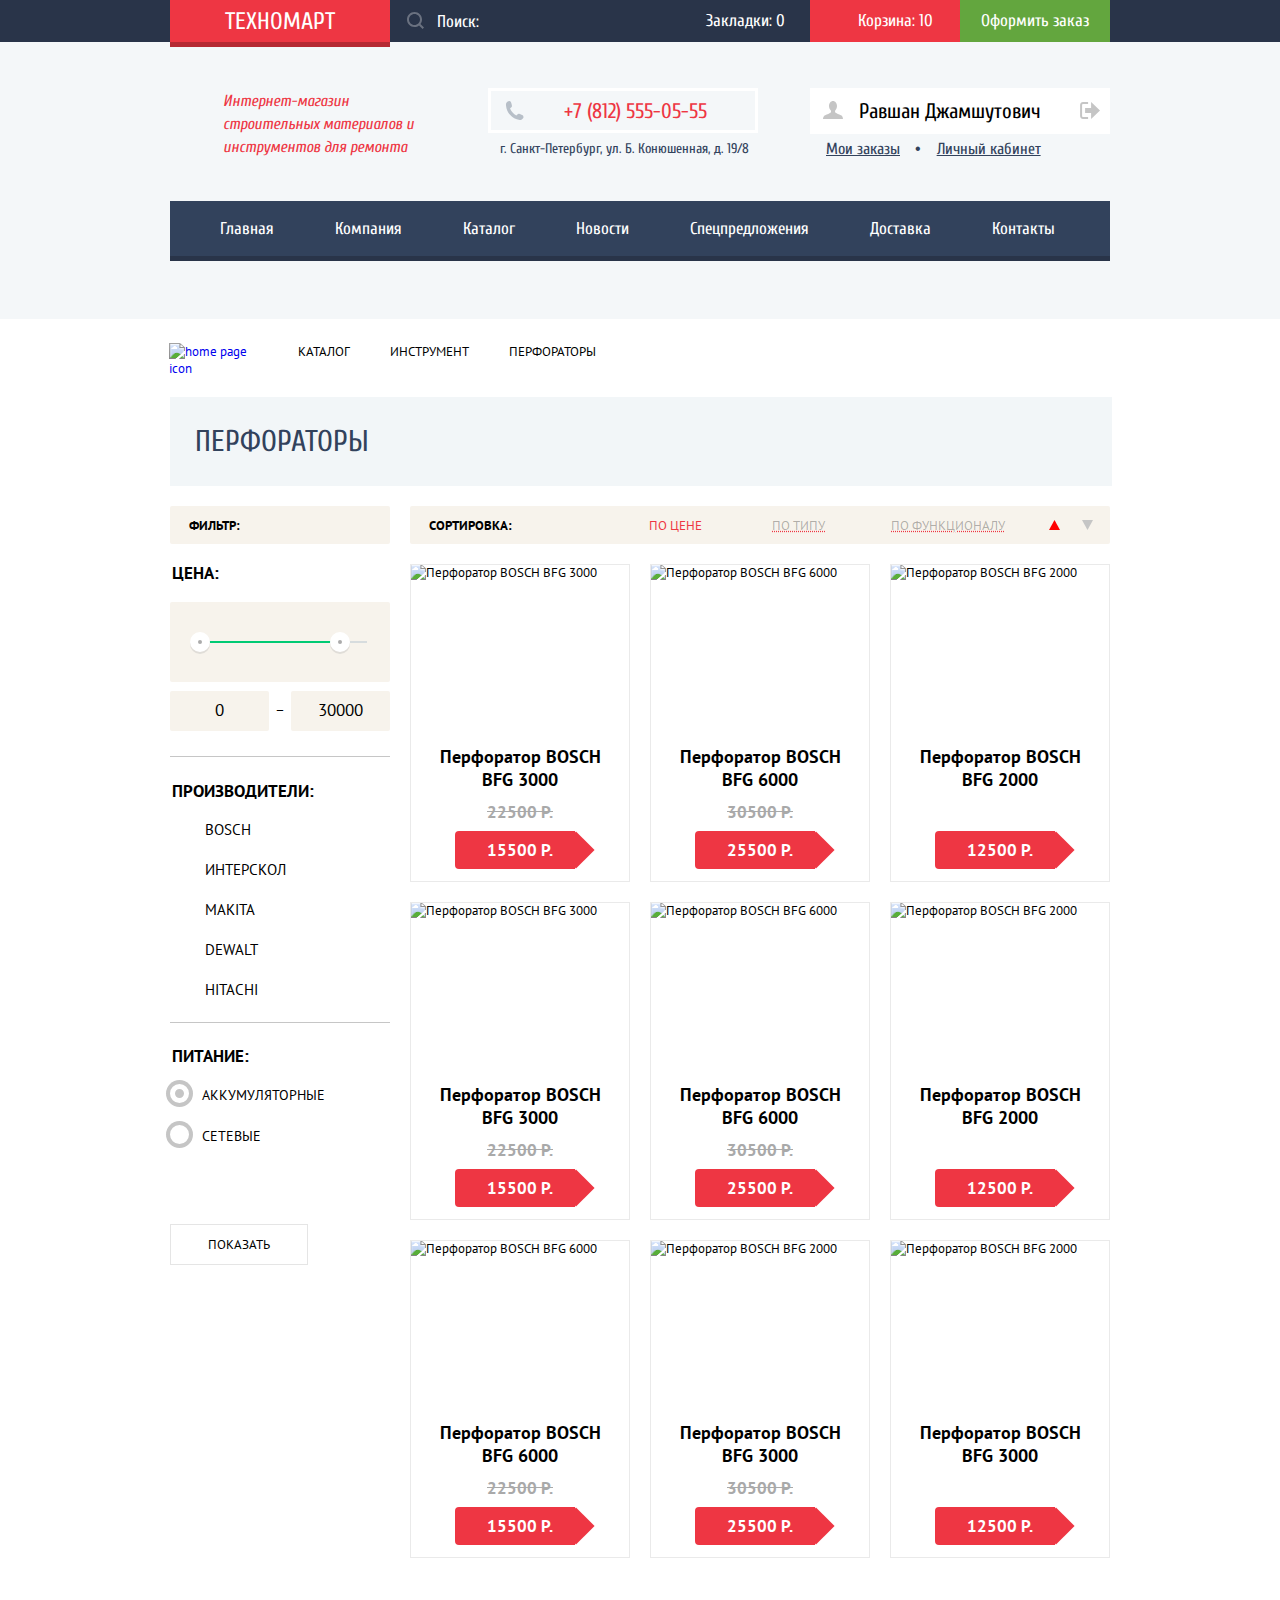
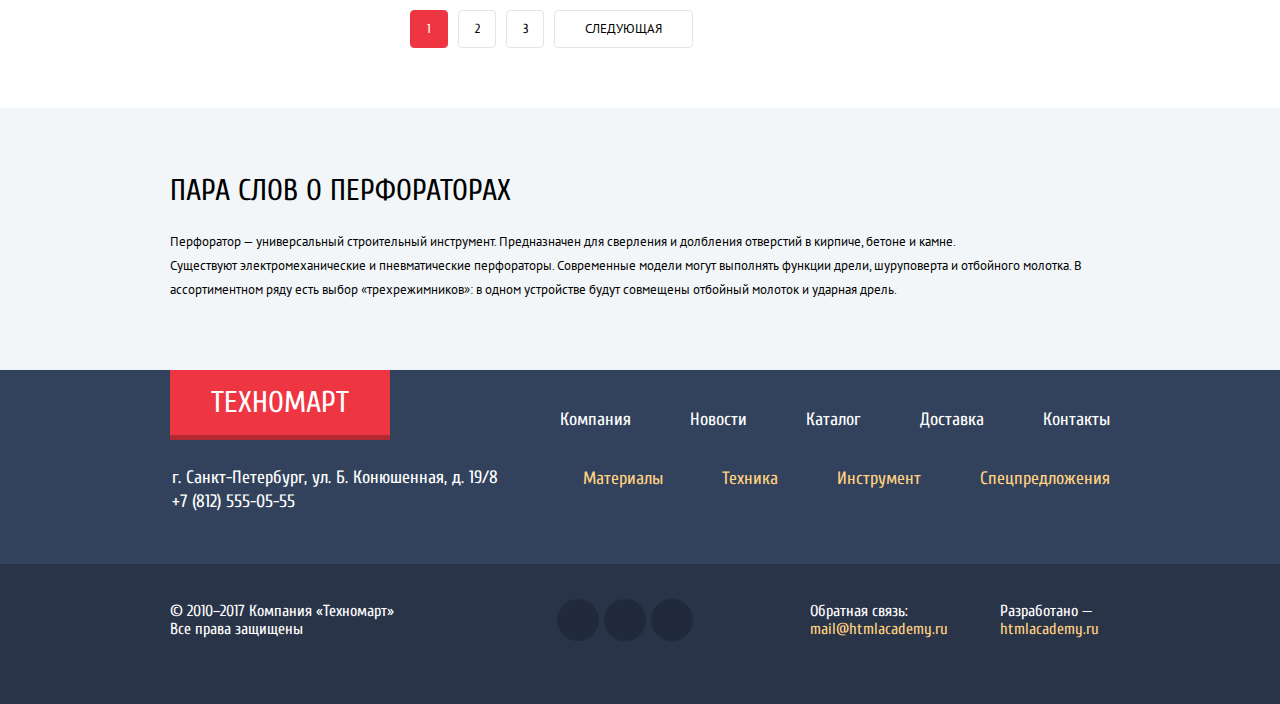
==== commit 0dc4e4fb: "Done" ====
--- a/catalog.html
+++ b/catalog.html
@@ -3,20 +3,22 @@
 
 <head>
     <meta charset="utf-8">
+    <meta name="format-detection" content="telephone=no">    
     <title>Техномарт. Материалы, техника и инструменты</title>
     <link href="https://fonts.googleapis.com/css?family=Cuprum:400,400i,700&amp;subset=cyrillic" rel="stylesheet">
     <link href="https://fonts.googleapis.com/css?family=PT+Sans&amp;subset=cyrillic" rel="stylesheet">
+    <link href="css/normalize.css" rel="stylesheet">
     <link href="css/style.min.css" rel="stylesheet">
 </head>
 
 <body>
-    <header>
+    <header class="header">
         <div class="header-top-wrap">
             <div class="header-top wrapper">
                 <a class="logo" href="index.html">ТЕХНОМАРТ</a>
                 <form class="search" action="http://echo.htmlacademy.ru">
                     <label for="search" class="visually-hidden">Поиск по сайту</label>
-                    <input class="search-input" type="search" id="search" placeholder="Поиск" name="search" required>
+                    <input class="search-input" type="search" id="search" placeholder="Поиск:" name="search" required>
                     <button class="submit" type="submit" id="submit" value="">
                         <svg width="17" height="17">
                             <path d="M17,15.586l-3.542-3.542C14.421,10.782,15,9.21,15,7.5C15,3.358,11.643,0,7.5,0C3.358,0,0,3.358,0,7.5
@@ -37,11 +39,12 @@
             </div>
         </div>
         <div class="header-middle">
-            <p class="header-description">Интернет-магазин строительных материалов
-                <br>и инструментов для ремонта</p>
-            <div class="header-phone-container">
-                <span class="header-icon phone"></span>
-                <a class="header-phone" href="tel:+78125550555">+7 (812) 555-05-55</a>
+            <p class="header-description">Интернет-магазин строительных материалов и инструментов для ремонта</p>
+            <div>
+                <div class="header-phone-container">
+                    <span class="header-icon phone"></span>
+                    <a class="header-phone" href="tel:+78125550555">+7 (812) 555-05-55</a>
+                </div>
                 <p class="header-address">г. Санкт-Петербург, ул. Б. Конюшенная, д. 19/8</p>
             </div>
             <div class="header-middle-user">
@@ -115,60 +118,60 @@
         </ul>
         <div class="wrapper">
             <div class="section-header section-header-catalog">
-                <h2>Перфораторы</h2>
+                <h2 class="header-2">Перфораторы</h2>
             </div>
         </div>
     </div>
     <div class="catalog-content-container wrapper">
         <section class="left">
-            <form action="http://echo.htmlacademy.ru">
+            <form class="filter-form" action="http://echo.htmlacademy.ru">
                 <div class="filter-header">
                     <h3>Фильтр:</h3>
                 </div>
                 <fieldset class="filter price">
-                    <legend>Цена:</legend>
+                    <legend class="filter-legend">Цена:</legend>
                     <div class="range">
                         <div class="range-control"></div>
                         <div class="range-control-2"></div>
                         <div class="line"></div>
                     </div>
                     <div class="numbers">
-                        <input type="number" placeholder="0">
+                        <input class="drill-numbers" type="text" placeholder="0">
                         <p class="dash">&ndash;</p>
-                        <input type="number" placeholder="30000">
+                        <input class="drill-numbers" type="text" placeholder="30000">
                     </div>
                 </fieldset>
                 <fieldset class="filter manufacturers">
-                    <legend>Производители:</legend>
-                    <p>
-                        <input class="visually-hidden" type="checkbox" id="bosch" name="bosch">
+                    <legend class="filter-legend">Производители:</legend>
+                    <p>
+                        <input class="manufacturers-checkbox visually-hidden" type="checkbox" id="bosch" name="bosch">
                         <label for="bosch">Bosch</label>
                     </p>
                     <p>
-                        <input class="visually-hidden" type="checkbox" id="inter" name="inter">
+                        <input class="manufacturers-checkbox visually-hidden" type="checkbox" id="inter" name="inter">
                         <label for="inter">Интерскол</label>
                     </p>
                     <p>
-                        <input class="visually-hidden" type="checkbox" id="makita" name="makita">
+                        <input class="manufacturers-checkbox visually-hidden" type="checkbox" id="makita" name="makita">
                         <label for="makita">Makita</label>
                     </p>
                     <p>
-                        <input class="visually-hidden" type="checkbox" id="dewalt" name="dewalt">
+                        <input class="manufacturers-checkbox visually-hidden" type="checkbox" id="dewalt" name="dewalt">
                         <label for="dewalt">Dewalt</label>
                     </p>
                     <p>
-                        <input class="visually-hidden" type="checkbox" id="hitachi" name="hitachi">
+                        <input class="manufacturers-checkbox visually-hidden" type="checkbox" id="hitachi" name="hitachi">
                         <label for="hitachi">Hitachi</label>
                     </p>
                 </fieldset>
                 <fieldset class="filter drill-type">
-                    <legend>Питание:</legend>
-                    <p>
-                        <input class="visually-hidden" type="radio" id="battery" name="supply" checked>
-                        <label class="type" for="battery">Аккумулятор</label>
-                    </p>
-                    <p>
-                        <input class="visually-hidden" type="radio" id="socket" name="supply">
+                    <legend class="filter-legend">Питание:</legend>
+                    <p>
+                        <input class="drill-type-radio visually-hidden" type="radio" id="battery" name="supply" checked>
+                        <label class="type" for="battery">Аккумуляторные</label>
+                    </p>
+                    <p>
+                        <input class="drill-type-radio visually-hidden" type="radio" id="socket" name="supply">
                         <label class="type" for="socket">Сетевые</label>
                     </p>
                 </fieldset>
@@ -196,25 +199,6 @@
             </div>
             <div class="content">
                 <div class="popular-items-card">
-                    <img class="card-img-hidden" src="img/tools/tool-1.jpg" width="220" height="160" alt="Перфоратор BOSCH BFG 9000">
-                    <p class="popular-items-card-name">Перфоратор BOSCH BFG 9000</p>
-                    <p class="popular-items-old-price">32500 Р.</p>
-                    <a class="popular-items-new-price button" href="#">25500 Р.</a>
-                    <div class="popular-items-card-buttons card-description-hidden">
-                        <a class="button popular-items-button-buy" href="#">
-                            <svg version="1.1" xmlns="http://www.w3.org/2000/svg" xmlns:xlink="http://www.w3.org/1999/xlink" x="0px" y="0px" width="15px"
-                                height="15px" viewBox="0 0 15 15" enable-background="new 0 0 15 15" xml:space="preserve">
-                                <g fill="#ffffff">
-                                    <circle cx="4.5" cy="13.5" r="1.5" />
-                                    <circle cx="12.5" cy="13.5" r="1.5" />
-                                    <polygon points="15,2 4.07,2 3.648,0 0,0 0,2 2.031,2 4.016,11 15,11 15,9 9.441,9 15,6.951 	" />
-                                </g>
-                            </svg>
-                            Купить</a>
-                        <a class="button popular-items-button-bookmarks" href="#">В закладки</a>
-                    </div>
-                </div>
-                <div class="popular-items-card">
                     <img class="card-img-hidden" src="img/tools/tool-2.jpg" width="220" height="160" alt="Перфоратор BOSCH BFG 3000">
                     <p class="popular-items-card-name">Перфоратор BOSCH BFG 3000</p>
                     <p class="popular-items-old-price">22500 Р.</p>
@@ -223,7 +207,64 @@
                         <a class="button popular-items-button-buy" href="#">
                             <svg version="1.1" xmlns="http://www.w3.org/2000/svg" xmlns:xlink="http://www.w3.org/1999/xlink" x="0px" y="0px" width="15px"
                                 height="15px" viewBox="0 0 15 15" enable-background="new 0 0 15 15" xml:space="preserve">
-                                <g fill="#ffffff">
+                                <g>
+                                    <circle cx="4.5" cy="13.5" r="1.5" />
+                                    <circle cx="12.5" cy="13.5" r="1.5" />
+                                    <polygon points="15,2 4.07,2 3.648,0 0,0 0,2 2.031,2 4.016,11 15,11 15,9 9.441,9 15,6.951 	" />
+                                </g>
+                            </svg>
+                            Купить</a>
+                        <a class="button popular-items-button-bookmarks" href="#">В закладки</a>
+                    </div>
+                </div>
+                <div class="popular-items-card">
+                    <img class="card-img-hidden" src="img/tools/tool-3.jpg" width="220" height="160" alt="Перфоратор BOSCH BFG 6000">
+                    <p class="popular-items-card-name">Перфоратор BOSCH BFG 6000</p>
+                    <p class="popular-items-old-price">30500 Р.</p>
+                    <a class="popular-items-new-price button" href="#">25500 Р.</a>
+                    <div class="popular-items-card-buttons card-description-hidden">
+                        <a class="button popular-items-button-buy" href="#">
+                            <svg version="1.1" xmlns="http://www.w3.org/2000/svg" xmlns:xlink="http://www.w3.org/1999/xlink" x="0px" y="0px" width="15px"
+                                height="15px" viewBox="0 0 15 15" enable-background="new 0 0 15 15" xml:space="preserve">
+                                <g>
+                                    <circle cx="4.5" cy="13.5" r="1.5" />
+                                    <circle cx="12.5" cy="13.5" r="1.5" />
+                                    <polygon points="15,2 4.07,2 3.648,0 0,0 0,2 2.031,2 4.016,11 15,11 15,9 9.441,9 15,6.951 	" />
+                                </g>
+                            </svg>
+                            Купить</a>
+                        <a class="button popular-items-button-bookmarks" href="#">В закладки</a>
+                    </div>
+                </div>
+                <div class="popular-items-card new">
+                    <img class="card-img-hidden" src="img/tools/tool-4.jpg" width="220" height="160" alt="Перфоратор BOSCH BFG 2000">
+                    <p class="popular-items-card-name">Перфоратор BOSCH BFG 2000</p>
+                    <p class="popular-items-old-price-none">&nbsp;</p>
+                    <a class="popular-items-new-price button" href="#">12500 Р.</a>
+                    <div class="popular-items-card-buttons card-description-hidden">
+                        <a class="button popular-items-button-buy" href="#">
+                            <svg version="1.1" xmlns="http://www.w3.org/2000/svg" xmlns:xlink="http://www.w3.org/1999/xlink" x="0px" y="0px" width="15px"
+                                height="15px" viewBox="0 0 15 15" enable-background="new 0 0 15 15" xml:space="preserve">
+                                <g>
+                                    <circle cx="4.5" cy="13.5" r="1.5" />
+                                    <circle cx="12.5" cy="13.5" r="1.5" />
+                                    <polygon points="15,2 4.07,2 3.648,0 0,0 0,2 2.031,2 4.016,11 15,11 15,9 9.441,9 15,6.951 	" />
+                                </g>
+                            </svg>
+                            Купить</a>
+                        <a class="button popular-items-button-bookmarks" href="#">В закладки</a>
+                    </div>
+                </div>
+                <div class="popular-items-card">
+                    <img class="card-img-hidden" src="img/tools/tool-2.jpg" width="220" height="160" alt="Перфоратор BOSCH BFG 3000">
+                    <p class="popular-items-card-name">Перфоратор BOSCH BFG 3000</p>
+                    <p class="popular-items-old-price">22500 P.</p>
+                    <a class="popular-items-new-price button" href="#">15500 Р.</a>
+                    <div class="popular-items-card-buttons card-description-hidden">
+                        <a class="button popular-items-button-buy" href="#">
+                            <svg version="1.1" xmlns="http://www.w3.org/2000/svg" xmlns:xlink="http://www.w3.org/1999/xlink" x="0px" y="0px" width="15px"
+                                height="15px" viewBox="0 0 15 15" enable-background="new 0 0 15 15" xml:space="preserve">
+                                <g>
                                     <circle cx="4.5" cy="13.5" r="1.5" />
                                     <circle cx="12.5" cy="13.5" r="1.5" />
                                     <polygon points="15,2 4.07,2 3.648,0 0,0 0,2 2.031,2 4.016,11 15,11 15,9 9.441,9 15,6.951 	" />
@@ -242,7 +283,45 @@
                         <a class="button popular-items-button-buy" href="#">
                             <svg version="1.1" xmlns="http://www.w3.org/2000/svg" xmlns:xlink="http://www.w3.org/1999/xlink" x="0px" y="0px" width="15px"
                                 height="15px" viewBox="0 0 15 15" enable-background="new 0 0 15 15" xml:space="preserve">
-                                <g fill="#ffffff">
+                                <g>
+                                    <circle cx="4.5" cy="13.5" r="1.5" />
+                                    <circle cx="12.5" cy="13.5" r="1.5" />
+                                    <polygon points="15,2 4.07,2 3.648,0 0,0 0,2 2.031,2 4.016,11 15,11 15,9 9.441,9 15,6.951 	" />
+                                </g>
+                            </svg>
+                            Купить</a>
+                        <a class="button popular-items-button-bookmarks" href="#">В закладки</a>
+                    </div>
+                </div>
+                <div class="popular-items-card">
+                    <img class="card-img-hidden" src="img/tools/tool-4.jpg" width="220" height="160" alt="Перфоратор BOSCH BFG 2000">
+                    <p class="popular-items-card-name">Перфоратор BOSCH BFG 2000</p>
+                    <p class="popular-items-old-price-none">&nbsp;</p>
+                    <a class="popular-items-new-price button" href="#">12500 Р.</a>
+                    <div class="popular-items-card-buttons card-description-hidden">
+                        <a class="button popular-items-button-buy" href="#">
+                            <svg version="1.1" xmlns="http://www.w3.org/2000/svg" xmlns:xlink="http://www.w3.org/1999/xlink" x="0px" y="0px" width="15px"
+                                height="15px" viewBox="0 0 15 15" enable-background="new 0 0 15 15" xml:space="preserve">
+                                <g>
+                                    <circle cx="4.5" cy="13.5" r="1.5" />
+                                    <circle cx="12.5" cy="13.5" r="1.5" />
+                                    <polygon points="15,2 4.07,2 3.648,0 0,0 0,2 2.031,2 4.016,11 15,11 15,9 9.441,9 15,6.951 	" />
+                                </g>
+                            </svg>
+                            Купить</a>
+                        <a class="button popular-items-button-bookmarks" href="#">В закладки</a>
+                    </div>
+                </div>
+                <div class="popular-items-card new">
+                    <img class="card-img-hidden" src="img/tools/tool-2.jpg" width="220" height="160" alt="Перфоратор BOSCH BFG 6000">
+                    <p class="popular-items-card-name">Перфоратор BOSCH BFG 6000</p>
+                    <p class="popular-items-old-price">22500 Р.</p>
+                    <a class="popular-items-new-price button" href="#">15500 Р.</a>
+                    <div class="popular-items-card-buttons card-description-hidden">
+                        <a class="button popular-items-button-buy" href="#">
+                            <svg version="1.1" xmlns="http://www.w3.org/2000/svg" xmlns:xlink="http://www.w3.org/1999/xlink" x="0px" y="0px" width="15px"
+                                height="15px" viewBox="0 0 15 15" enable-background="new 0 0 15 15" xml:space="preserve">
+                                <g>
                                     <circle cx="4.5" cy="13.5" r="1.5" />
                                     <circle cx="12.5" cy="13.5" r="1.5" />
                                     <polygon points="15,2 4.07,2 3.648,0 0,0 0,2 2.031,2 4.016,11 15,11 15,9 9.441,9 15,6.951 	" />
@@ -254,6 +333,25 @@
                 </div>
                 <div class="popular-items-card">
                     <img class="card-img-hidden" src="img/tools/tool-3.jpg" width="220" height="160" alt="Перфоратор BOSCH BFG 2000">
+                    <p class="popular-items-card-name">Перфоратор BOSCH BFG 3000</p>
+                    <p class="popular-items-old-price">30500 P.</p>
+                    <a class="popular-items-new-price button" href="#">25500 Р.</a>
+                    <div class="popular-items-card-buttons card-description-hidden">
+                        <a class="button popular-items-button-buy" href="#">
+                            <svg version="1.1" xmlns="http://www.w3.org/2000/svg" xmlns:xlink="http://www.w3.org/1999/xlink" x="0px" y="0px" width="15px"
+                                height="15px" viewBox="0 0 15 15" enable-background="new 0 0 15 15" xml:space="preserve">
+                                <g>
+                                    <circle cx="4.5" cy="13.5" r="1.5" />
+                                    <circle cx="12.5" cy="13.5" r="1.5" />
+                                    <polygon points="15,2 4.07,2 3.648,0 0,0 0,2 2.031,2 4.016,11 15,11 15,9 9.441,9 15,6.951 	" />
+                                </g>
+                            </svg>
+                            Купить</a>
+                        <a class="button popular-items-button-bookmarks" href="#">В закладки</a>
+                    </div>
+                </div>
+                <div class="popular-items-card">
+                    <img class="card-img-hidden" src="img/tools/tool-4.jpg" width="220" height="160" alt="Перфоратор BOSCH BFG 2000">
                     <p class="popular-items-card-name">Перфоратор BOSCH BFG 3000</p>
                     <p class="popular-items-old-price-none">&nbsp;</p>
                     <a class="popular-items-new-price button" href="#">12500 Р.</a>
@@ -261,102 +359,7 @@
                         <a class="button popular-items-button-buy" href="#">
                             <svg version="1.1" xmlns="http://www.w3.org/2000/svg" xmlns:xlink="http://www.w3.org/1999/xlink" x="0px" y="0px" width="15px"
                                 height="15px" viewBox="0 0 15 15" enable-background="new 0 0 15 15" xml:space="preserve">
-                                <g fill="#ffffff">
-                                    <circle cx="4.5" cy="13.5" r="1.5" />
-                                    <circle cx="12.5" cy="13.5" r="1.5" />
-                                    <polygon points="15,2 4.07,2 3.648,0 0,0 0,2 2.031,2 4.016,11 15,11 15,9 9.441,9 15,6.951 	" />
-                                </g>
-                            </svg>
-                            Купить</a>
-                        <a class="button popular-items-button-bookmarks" href="#">В закладки</a>
-                    </div>
-                </div>
-                <div class="popular-items-card new">
-                    <img class="card-img-hidden" src="img/tools/tool-1.jpg" width="220" height="160" alt="Перфоратор BOSCH BFG 9000">
-                    <p class="popular-items-card-name">Перфоратор BOSCH BFG 9000</p>
-                    <p class="popular-items-old-price">32500 Р.</p>
-                    <a class="popular-items-new-price button" href="#">25500 Р.</a>
-                    <div class="popular-items-card-buttons card-description-hidden">
-                        <a class="button popular-items-button-buy" href="#">
-                            <svg version="1.1" xmlns="http://www.w3.org/2000/svg" xmlns:xlink="http://www.w3.org/1999/xlink" x="0px" y="0px" width="15px"
-                                height="15px" viewBox="0 0 15 15" enable-background="new 0 0 15 15" xml:space="preserve">
-                                <g fill="#ffffff">
-                                    <circle cx="4.5" cy="13.5" r="1.5" />
-                                    <circle cx="12.5" cy="13.5" r="1.5" />
-                                    <polygon points="15,2 4.07,2 3.648,0 0,0 0,2 2.031,2 4.016,11 15,11 15,9 9.441,9 15,6.951 	" />
-                                </g>
-                            </svg>
-                            Купить</a>
-                        <a class="button popular-items-button-bookmarks" href="#">В закладки</a>
-                    </div>
-                </div>
-                <div class="popular-items-card">
-                    <img class="card-img-hidden" src="img/tools/tool-2.jpg" width="220" height="160" alt="Перфоратор BOSCH BFG 3000">
-                    <p class="popular-items-card-name">Перфоратор BOSCH BFG 3000</p>
-                    <p class="popular-items-old-price">22500 Р.</p>
-                    <a class="popular-items-new-price button" href="#">15500 Р.</a>
-                    <div class="popular-items-card-buttons card-description-hidden">
-                        <a class="button popular-items-button-buy" href="#">
-                            <svg version="1.1" xmlns="http://www.w3.org/2000/svg" xmlns:xlink="http://www.w3.org/1999/xlink" x="0px" y="0px" width="15px"
-                                height="15px" viewBox="0 0 15 15" enable-background="new 0 0 15 15" xml:space="preserve">
-                                <g fill="#ffffff">
-                                    <circle cx="4.5" cy="13.5" r="1.5" />
-                                    <circle cx="12.5" cy="13.5" r="1.5" />
-                                    <polygon points="15,2 4.07,2 3.648,0 0,0 0,2 2.031,2 4.016,11 15,11 15,9 9.441,9 15,6.951 	" />
-                                </g>
-                            </svg>
-                            Купить</a>
-                        <a class="button popular-items-button-bookmarks" href="#">В закладки</a>
-                    </div>
-                </div>
-                <div class="popular-items-card new">
-                    <img class="card-img-hidden" src="img/tools/tool-3.jpg" width="220" height="160" alt="Перфоратор BOSCH BFG 6000">
-                    <p class="popular-items-card-name">Перфоратор BOSCH BFG 6000</p>
-                    <p class="popular-items-old-price">30500 Р.</p>
-                    <a class="popular-items-new-price button" href="#">25500 Р.</a>
-                    <div class="popular-items-card-buttons card-description-hidden">
-                        <a class="button popular-items-button-buy" href="#">
-                            <svg version="1.1" xmlns="http://www.w3.org/2000/svg" xmlns:xlink="http://www.w3.org/1999/xlink" x="0px" y="0px" width="15px"
-                                height="15px" viewBox="0 0 15 15" enable-background="new 0 0 15 15" xml:space="preserve">
-                                <g fill="#ffffff">
-                                    <circle cx="4.5" cy="13.5" r="1.5" />
-                                    <circle cx="12.5" cy="13.5" r="1.5" />
-                                    <polygon points="15,2 4.07,2 3.648,0 0,0 0,2 2.031,2 4.016,11 15,11 15,9 9.441,9 15,6.951 	" />
-                                </g>
-                            </svg>
-                            Купить</a>
-                        <a class="button popular-items-button-bookmarks" href="#">В закладки</a>
-                    </div>
-                </div>
-                <div class="popular-items-card">
-                    <img class="card-img-hidden" src="img/tools/tool-3.jpg" width="220" height="160" alt="Перфоратор BOSCH BFG 2000">
-                    <p class="popular-items-card-name">Перфоратор BOSCH BFG 3000</p>
-                    <p class="popular-items-old-price-none">&nbsp;</p>
-                    <a class="popular-items-new-price button" href="#">12500 Р.</a>
-                    <div class="popular-items-card-buttons card-description-hidden">
-                        <a class="button popular-items-button-buy" href="#">
-                            <svg version="1.1" xmlns="http://www.w3.org/2000/svg" xmlns:xlink="http://www.w3.org/1999/xlink" x="0px" y="0px" width="15px"
-                                height="15px" viewBox="0 0 15 15" enable-background="new 0 0 15 15" xml:space="preserve">
-                                <g fill="#ffffff">
-                                    <circle cx="4.5" cy="13.5" r="1.5" />
-                                    <circle cx="12.5" cy="13.5" r="1.5" />
-                                    <polygon points="15,2 4.07,2 3.648,0 0,0 0,2 2.031,2 4.016,11 15,11 15,9 9.441,9 15,6.951 	" />
-                                </g>
-                            </svg>
-                            Купить</a>
-                        <a class="button popular-items-button-bookmarks" href="#">В закладки</a>
-                    </div>
-                </div>
-                <div class="popular-items-card">
-                    <img class="card-img-hidden" src="img/tools/tool-3.jpg" width="220" height="160" alt="Перфоратор BOSCH BFG 2000">
-                    <p class="popular-items-card-name">Перфоратор BOSCH BFG 3000</p>
-                    <p class="popular-items-old-price-none">&nbsp;</p>
-                    <a class="popular-items-new-price button" href="#">12500 Р.</a>
-                    <div class="popular-items-card-buttons card-description-hidden">
-                        <a class="button popular-items-button-buy" href="#">
-                            <svg version="1.1" xmlns="http://www.w3.org/2000/svg" xmlns:xlink="http://www.w3.org/1999/xlink" x="0px" y="0px" width="15px"
-                                height="15px" viewBox="0 0 15 15" enable-background="new 0 0 15 15" xml:space="preserve">
-                                <g fill="#ffffff">
+                                <g>
                                     <circle cx="4.5" cy="13.5" r="1.5" />
                                     <circle cx="12.5" cy="13.5" r="1.5" />
                                     <polygon points="15,2 4.07,2 3.648,0 0,0 0,2 2.031,2 4.016,11 15,11 15,9 9.441,9 15,6.951 	" />
@@ -385,17 +388,18 @@
     </div>
     <section class="seo-perforators">
         <div class="wrapper">
-            <h2>ПАРА СЛОВ О ПЕРФОРАТОРАХ</h2>
+            <h2 class="header-2">ПАРА СЛОВ О ПЕРФОРАТОРАХ</h2>
             <p>Перфоратор — универсальный строительный инструмент. Предназначен для сверления и долбления отверстий в кирпиче,
-                бетоне и камне. Существуют электромеханические и пневматические перфораторы. Современные модели могут выполнять
-                функции дрели, шуруповерта и отбойного молотка. В ассортиментном ряду есть выбор «трехрежимников»: в одном
-                устройстве будут совмещены отбойный молоток и ударная дрель.
+                бетоне и камне.</p>
+            <p>Существуют электромеханические и пневматические перфораторы. Современные модели могут выполнять функции дрели,
+                шуруповерта и отбойного молотка. В ассортиментном ряду есть выбор «трехрежимников»: в одном устройстве будут
+                совмещены отбойный молоток и ударная дрель.
             </p>
         </div>
     </section>
-    <footer>
+    <footer class="footer-bg">
         <div class="footer-content wrapper">
-                <a class="logo logo-big" href="index.html">ТЕХНОМАРТ</a>
+            <a class="logo logo-big" href="index.html">ТЕХНОМАРТ</a>
             <ul class="footer-menu">
                 <li>
                     <a class="footer-menu-item" href="#">Компания</a>
@@ -413,8 +417,7 @@
                     <a class="footer-menu-item" href="#">Контакты</a>
                 </li>
             </ul>
-            <p class="footer-address">г. Санкт-Петербург, ул. Б. Конюшенная, д. 19/8
-                <br>+7 (812) 555-05-55</p>
+            <p class="footer-address">г. Санкт-Петербург, ул. Б. Конюшенная, д. 19/8 +7 (812) 555-05-55</p>
             <ul class="footer-menu footer-menu-bottom">
                 <li>
                     <a class="footer-menu-item footer-menu-bottom-item" href="#">Материалы</a>
@@ -432,32 +435,48 @@
         </div>
         <div class="sub-footer">
             <div class="sub-footer-content wrapper">
-                <p class="copyright">© 2010–2017 Компания «Техномарт»
-                    <br>Все права защищены</p>
+                <p class="copyright">© 2010–2017 Компания «Техномарт» Все права защищены</p>
                 <ul class="social-links">
                     <li>
-                        <a class="social-button" href="#">Вконтакте</a>
+                        <a class="social-button social-button-vk" href="#">Вконтакте</a>
                     </li>
                     <li>
-                        <a class="social-button" href="#">Фейсбук</a>
+                        <a class="social-button social-button-fb" href="#">Фейсбук</a>
                     </li>
                     <li>
-                        <a class="social-button" href="#">Инстаграм</a>
+                        <a class="social-button social-button-ig" href="#">Инстаграм</a>
                     </li>
                 </ul>
-                <p class="footer-feedback">
+                <p class="footer-feedback footer-feedback-1">
                     Обратная связь:
-                    <br>
                     <a class="footer-menu-bottom-item" href="#">mail@htmlacademy.ru</a>
                 </p>
-                <p class="footer-feedback">
+                <p class="footer-feedback footer-feedback-2">
                     Разработано &#8212;
-                    <br>
                     <a class="footer-menu-bottom-item" href="https://htmlacademy.ru/intensive/htmlcss">htmlacademy.ru</a>
                 </p>
             </div>
         </div>
     </footer>
+    <section id="cart-added" class="modal-off">
+        <div class="modal modal-cart">
+            <h2 class="visually-hidden">Товар добавлен в корзину!</h2>
+            <div class="modal-wrapper">
+                <div class="modal-write-us-top"></div>
+                <button id="close3" class="close modal-close" type="button">Закрыть</button>
+                <div class="modal-cart-content">
+                    <img src="img/order.svg" width="66" height="66" alt="Товар куплен">
+                    <p>Товар добавлен в корзину!</p>
+                </div>
+                <div class="modal-write-us-bottom">
+                    <a class="button popular-items-button button-place-order">Оформить заказ</a>
+                    <a class="button popular-items-button button-more">Продолжить покупки</a>
+                </div>
+            </div>
+        </div>
+        <div class="modal-bg"></div>
+    </section>
+    <script src="js/script.min.js"></script>
 </body>
 
 </html>--- a/css/style.min.css
+++ b/css/style.min.css
@@ -1 +1 @@
-.header-middle-user,.popular-items-card{-webkit-box-orient:vertical;-webkit-box-direction:normal}.new::before,.popular-items-new-price:after,.slider-service::before{content:""}.filter-header-setings-button,.filter-header-setings-button:hover{-webkit-text-decoration-color:#ee3643;text-decoration-color:#ee3643}.about-list,.breadcrumbs,.footer-menu,.main-menu,.pagination,.social-links{list-style:none}.modal,.modal-map{-webkit-animation-duration:.5s}body{font-family:'PT Sans',sans-serif;font-size:13px;color:#000;margin:0;min-width:940px}.button,.header-navigation-button,.logo,.search-input:focus,h2{font-family:Cuprum,sans-serif}.visually-hidden{position:absolute;width:1px;height:1px;margin:-1px;padding:0;border:none;overflow:hidden;white-space:nowrap;clip:rect(0,0,0,0);-webkit-clip-path:inset(100%);clip-path:inset(100%)}.visually-hidden-button{position:absolute;background:0 0;border:none;font-size:0}.button{display:-webkit-box;display:-ms-flexbox;display:flex;-webkit-box-pack:center;-ms-flex-pack:center;justify-content:center;-webkit-box-align:center;-ms-flex-align:center;align-items:center;font-size:21px;line-height:18px;color:#000;background:#fff;margin-left:10px;padding:13px 25px}.header-top,.logo{display:-webkit-box;display:-ms-flexbox}.description,.seo-perforators p{line-height:24px}.button:focus,.button:hover{color:#ee3643;outline:0}h2{font-size:30px;text-transform:uppercase;color:#32425c;font-weight:400}a{text-decoration:none}.new::before{position:absolute;right:0;width:60px;height:60px;background-image:url(../img/new.png);background-repeat:no-repeat;background-position:50% 50%}.wrapper{width:940px;margin:0 auto}.header-top-wrap{background:#293449}header{background:#f4f7f9}.header-top{display:flex;-webkit-box-pack:center;-ms-flex-pack:center;justify-content:center;-ms-flex-wrap:wrap;flex-wrap:wrap}.header-navigation-container{width:150px;height:42px}.logo{display:flex;-webkit-box-align:center;-ms-flex-align:center;align-items:center;-webkit-box-pack:center;-ms-flex-pack:center;justify-content:center;width:220px;height:42px;font-size:24px;color:#fff;background-color:#ee3643;-webkit-box-shadow:0 5px #b52933;box-shadow:0 5px #b52933}.header-navigation-button,.search{display:-webkit-box;display:-ms-flexbox}.logo:focus,.logo:hover{background-color:#ca2c37;-webkit-box-shadow:0 5px #9a212a;box-shadow:0 5px #9a212a;outline:0}.logo:active{background-color:#ba2732;-webkit-box-shadow:0 5px #8e1e26;box-shadow:0 5px #8e1e26}.search{display:flex;-ms-flex-wrap:wrap;flex-wrap:wrap;width:270px;vertical-align:middle;white-space:nowrap;position:relative}.search-input{width:270px;height:42px;background:#293449;border:none;font-size:17px;float:left;color:#fff;padding-left:47px;border-radius:0}.search-input::-webkit-input-placeholder{font-family:Cuprum,sans-serif;color:#fff}.search-input:focus,.search-input:hover{background:#212a3a;outline:0}.search-input:focus::-webkit-input-placeholder{font-family:Cuprum,sans-serif;color:rgba(0,0,0,.3)}.search-input:focus{color:#000;background:#fff}.submit{border:none;position:absolute;width:46px;height:42px;background:0 0;fill:#fff;opacity:.3;left:0;top:0}.category-card,.header-icon,.popular-items-card,.submit svg,.user-name{position:relative}.submit svg{top:2px}.search-input:focus~#submit{opacity:1;fill:#ee3643}.header-navigation-button{display:flex;width:150px;height:42px;font-size:17px;color:#fff;line-height:42px;border-radius:0;left:40px}.header-middle,.header-phone-container{display:-webkit-box;display:-ms-flexbox}.header-navigation-button:focus,.header-navigation-button:hover{background:#212a3a;outline:0}.header-icon{padding-left:10px;width:36px;height:42px;background-repeat:no-repeat;background-position:50% 50%;opacity:.3}.bookmarks{background-image:url(../img/icons/bookmarks.svg)}.cart{background-image:url(../img/icons/cart.svg)}.cart-full{background-color:#ee3643}.buy{padding:0;background:#63a63e;-webkit-box-pack:center;-ms-flex-pack:center;justify-content:center}.buy:focus,.buy:hover{background:#5fbb2d;outline:0}.buy:active{background:#518534;color:rgba(255,255,255,.5)}.header-description,.header-phone{color:#ee3643;font-family:Cuprum,sans-serif}.header-middle{display:flex;-webkit-box-pack:justify;-ms-flex-pack:justify;justify-content:space-between;width:940px;padding-top:46px;margin:0 auto}.header-description{width:200px;font-size:16px;font-style:italic;line-height:23px;padding-left:53px;margin-top:2px}.header-phone-container{display:flex;-webkit-box-pack:center;-ms-flex-pack:center;justify-content:center;-webkit-box-align:center;-ms-flex-align:center;align-items:center;width:270px;height:45px;outline:#fff solid 3px;outline-offset:-3px;-ms-flex-wrap:wrap;flex-wrap:wrap}.header-middle-buttons,.logout-button{display:-webkit-box;display:-ms-flexbox}.header-phone{font-size:21px;margin-left:-25px}.header-phone:focus{color:#8e1e28;outline:0}.phone{left:-50px;background-image:url(../img/icons/phone.svg);opacity:1}.header-address{font-family:Cuprum,sans-serif;font-size:14px;line-height:24px;color:#32425c;margin-top:6px}.header-middle-buttons{display:flex;-webkit-box-align:start;-ms-flex-align:start;align-items:flex-start}.sign-in-svg{fill:#c5c5c5;padding-left:15px;padding-right:15px}.sign-in-button:focus~.sign-in{background:#000}.sign-in-button:focus .sign-in-svg,.sign-in-button:hover .sign-in-svg{fill:#32425c;outline:0}.sign-in-button:active{color:#b2b2b2}.sign-in-button:active .sign-in-svg{fill:#b2b2b2}.button>.sign-in{padding-left:5px}div>.button:first-child{padding-left:0}.logout-button{display:flex;-webkit-box-pack:justify;-ms-flex-pack:justify;justify-content:space-between;width:294.95px;padding:0;margin:0}.header-middle-user,.orders{display:-webkit-box;display:-ms-flexbox}.logout-button:hover{color:#000}.user{fill:#c5c5c5;padding:13px}.logout-icon:focus .logout,.user-button:focus .user,.user:hover{fill:#32425c}.user-button:focus{outline:0}.logout-icon:focus{outline:0}.logout{fill:#c5c5c5;padding:13px 10px 13px 13px}.logout:hover{fill:#32425c}.user-name{left:-11px}.header-middle-user{display:flex;-ms-flex-direction:column;flex-direction:column}.orders{display:flex}.header-bottom,.main-menu{display:-webkit-box;display:-ms-flexbox}.header-orders{font-family:Cuprum,sans-serif;font-size:16px;line-height:24px;color:#32425c;margin-top:3px;text-decoration:underline;padding-left:18px}.header-orders:hover{color:#ee3643}.header-orders:active{color:#b7bfc8}.header-orders:focus{outline:0;color:#ee3643}.header-orders-bull{font-family:Arial,sans-serif;font-size:16px;text-decoration:none}.category-card-header,.main-menu-item{font-family:Cuprum,sans-serif}.header-bottom{display:flex;padding-top:13px;padding-bottom:50px}.main-menu{display:flex;-ms-flex-wrap:wrap;flex-wrap:wrap;width:890px;min-height:55px;padding:0;background:#32425c;-webkit-box-shadow:0 5px #293449;box-shadow:0 5px #293449}.main-menu li{-webkit-box-flex:1;-ms-flex-positive:1;flex-grow:1;padding-left:10px;padding-right:10px}.main-menu-item{display:-webkit-box;display:-ms-flexbox;display:flex;-webkit-box-pack:center;-ms-flex-pack:center;justify-content:center;-webkit-box-align:center;-ms-flex-align:center;align-items:center;-ms-flex-preferred-size:120px;flex-basis:120px;font-size:17px;line-height:24px;color:#fff;height:55px}.main-menu-item:focus,.main-menu-item:hover{background:#293449;outline:0}.main-menu-item:active{color:rgba(255,255,255,.5)}.main-menu:first-child{padding-left:25px}.main-menu:last-child{padding-right:25px}.category{width:940px;margin:0 auto}.category-card-container{display:-webkit-box;display:-ms-flexbox;display:flex;-ms-flex-wrap:wrap;flex-wrap:wrap;padding-top:39px}.category-card-container-small{display:-webkit-box;display:-ms-flexbox;display:flex;-ms-flex-wrap:wrap;flex-wrap:wrap;width:300px}.category-card-header{color:#fff;font-size:24px;padding-left:23px;margin-bottom:14px}.category-card-button,.popular-items-button,.popular-items-button-bookmarks{font-size:14px;text-transform:uppercase}.category-card{width:300px;min-height:123px;background:url(../img/cards/materials.svg) 210px 30px no-repeat #ffbf47;margin-right:20px;margin-top:20px}.category-card-button{line-height:18px;background-color:rgba(0,0,0,.1);border-radius:2px;width:135px;color:#fff;margin-left:23px;padding:10px 0}.category-card-button:focus,.category-card-button:hover{color:#fff;background-color:rgba(0,0,0,.2);outline:0}.category-card-button:active{color:#fff;background-color:rgba(0,0,0,.3)}.category-card:nth-child(2){background-color:#3bbce3;background-position:200px 30px;background-image:url(../img/cards/tools.svg)}.category-card:nth-child(3){margin-right:0;background-color:#dc91d8;background-position:190px 30px;background-image:url(../img/cards/vehicle.svg)}.category-card-container-small .category-card{margin-right:0;background-color:#8ed78f;background-position:200px 30px;background-image:url(../img/cards/discount.svg)}.category-card-container-small .category-card:last-child{margin-right:0;background-color:#ffc047;margin-top:17px;background-position:190px 30px;background-image:url(../img/cards/delivery.svg)}.popular-items{width:940px;margin:0 auto}.section-header{display:-webkit-box;display:-ms-flexbox;display:flex;-webkit-box-pack:justify;-ms-flex-pack:justify;justify-content:space-between;background-color:#f9f5f0;width:886px;min-height:89px;-webkit-box-align:center;-ms-flex-align:center;align-items:center;padding-left:28px;padding-right:28px;margin-top:20px}.popular-content,.popular-items-card{display:-webkit-box;display:-ms-flexbox}.section-header-first{margin-top:56px}.popular-items-button{border-radius:2px;width:248px;min-height:38px;background-color:#ee3643;color:#fff;font-weight:400;-ms-flex-negative:0;flex-shrink:0;padding:0}.popular-items-button:focus,.popular-items-button:hover{color:#fff;background-color:#ca2c37;outline:0}.popular-items-button:active{background-color:#ba2732}.popular-items-button-bookmarks{border:3px solid #63a63e;color:#32425c;width:129px;height:32px;padding:0}.popular-items-button-bookmarks:focus,.popular-items-button-bookmarks:hover{border:3px solid #32425c;color:#32425c;outline:0}.popular-items-button-bookmarks:active{outline:#c1c6ce solid 3px;outline-offset:-3px;color:#c1c6ce}.popular-content{display:flex;margin-bottom:0;-ms-flex-wrap:wrap;flex-wrap:wrap}.popular-items-card{display:flex;-ms-flex-direction:column;flex-direction:column;-webkit-box-align:center;-ms-flex-align:center;align-items:center;width:220px;min-height:318px;margin-right:20px;margin-top:20px;outline:#eaeaea solid 1px;outline-offset:-1px;background-color:#fff;overflow:hidden}.popular-items-card:nth-child(4){margin-right:0}.popular-items-card-name{font-size:18px;font-weight:700;text-align:center;margin:18px 0 0;color:#000;max-width:90%}.popular-items-old-price{text-align:center;color:#a9a9a9;font-size:17px;line-height:18px;text-decoration:line-through;margin-top:12px;margin-bottom:5px}.popular-items-new-price{padding:0;margin:0;display:-webkit-box;display:-ms-flexbox;display:flex;width:120px;min-height:38px;position:relative;text-decoration:none;line-height:36px;background-color:#ee3643;border-radius:4px 0 0 4px;color:#fff;font-family:'PT Sans',sans-serif;font-size:17px}.about-list,.container-service-description-header,.service-controls label{font-family:Cuprum,sans-serif}.popular-items-new-price:focus,.popular-items-new-price:hover{color:#fff;outline:0}.popular-items-new-price:after{position:absolute;top:-1;right:-19px;z-index:1;width:36px;height:36px;background-color:#ee3643;-webkit-transform:rotate(-45deg) scale(.73);-ms-transform:rotate(-45deg) scale(.73);transform:rotate(-45deg) scale(.73)}.popular-items-old-price-none{text-align:center;color:#fff;font-size:17px;line-height:18px;text-decoration:line-through;margin-top:12px;margin-bottom:5px}.slider-button{position:absolute;z-index:30;margin:0;width:195px;height:38px;left:25px;bottom:25px;padding:0}.slider-button:active{background-color:#ba2732}.slider{position:relative;margin-right:20px;margin-top:20px}.slider input[type=radio]{display:none}.slider-inner{width:620px;overflow:hidden}.slider-slides{width:200%}.slider-slides img{float:left;width:620px;height:266px}.slider-controls{position:absolute;text-align:center;z-index:10;left:47%;top:82%}.slider-controls label{display:inline-block;vertical-align:top;width:6px;height:6px;margin:0 3px;background-color:#fff;border:2px solid #fff;border-radius:50%;-webkit-transition:background-color .2s;-o-transition:background-color .2s;transition:background-color .2s;cursor:pointer}.btn-1:checked~.slider-controls label[for=btn-1],.btn-2:checked~.slider-controls label[for=btn-2]{background-color:#ee3643}.btn-1:checked~.slider-inner .slider-slides{-webkit-transform:translate(0);-ms-transform:translate(0);transform:translate(0)}.btn-2:checked~.slider-inner .slider-slides{-webkit-transform:translate(-620px);-ms-transform:translate(-620px);transform:translate(-620px)}.slider-controls-arrows{position:relative}.slider-controls-arrows-left,.slider-controls-arrows-right{position:absolute;z-index:20;width:22px;height:40px;top:113px;background-position:50% 50%;background-repeat:no-repeat}.slider-controls-arrows-left{left:25px;background-image:url(../img/icons/left.svg)}.slider-controls-arrows-right{right:25px;background-image:url(../img/icons/right.svg)}.popular-items-card:focus,.popular-items-card:hover{-webkit-box-shadow:0 10px 25px rgba(41,52,73,.5);box-shadow:0 10px 25px rgba(41,52,73,.5);-webkit-transition-property:-webkit-box-shadow;-o-transition-property:box-shadow;transition-property:box-shadow;transition-property:box-shadow,-webkit-box-shadow;-webkit-transition-duration:.3s;-o-transition-duration:.3s;transition-duration:.3s;outline:0}.popular-items-card:hover~.popular-items-card-img{display:none}.popular-items-button-buy{position:relative;padding:0;width:135px;height:35px;background-color:#63a63e;border-radius:4px;color:#fff;-webkit-box-shadow:0 3px 0 #367315;box-shadow:0 3px 0 #367315;font-size:14px;text-transform:uppercase;margin-bottom:10px}.card-description-hidden,.popular-items-card:focus .card-description-hidden,.popular-items-card:hover .card-description-hidden{display:-webkit-box;display:-ms-flexbox;-webkit-box-orient:vertical;-webkit-box-direction:normal;padding-top:32px;padding-bottom:32px;height:96px;width:220px}.popular-items-button-buy svg{opacity:.3;position:absolute;left:11px}.popular-items-button-buy:focus,.popular-items-button-buy:hover{background-color:#5fbb2d;color:#fff;outline:0}.popular-items-button-buy:active{background-color:#367315;color:#fff}.popular-items-button-buy:focus svg,.popular-items-button-buy:hover svg{opacity:1;outline:0}.popular-items-button-buy:active svg{opacity:1}.card-description-hidden{display:flex;-ms-flex-direction:column;flex-direction:column;-webkit-box-align:center;-ms-flex-align:center;align-items:center;position:absolute;visibility:hidden;background-color:#fff}.popular-items-card:focus-within .card-description-hidden,.popular-items-card:hover .card-description-hidden{visibility:visible}.popular-items-card:focus .card-description-hidden,.popular-items-card:hover .card-description-hidden{display:flex;-ms-flex-direction:column;flex-direction:column;-webkit-box-align:center;-ms-flex-align:center;align-items:center;outline:0}.link-popular-company,.popular-company{display:-webkit-box;display:-ms-flexbox}.popular-company{display:flex;-ms-flex-wrap:wrap;flex-wrap:wrap}.link-popular-company{display:flex;width:220px;height:145px;outline:#eaeaea solid 1px;outline-offset:-1px;margin-right:20px;margin-top:20px}.container-service,.service{display:-webkit-box;display:-ms-flexbox}.link-popular-company:focus,.link-popular-company:hover{-webkit-box-shadow:0 10px 25px rgba(41,52,73,.5);box-shadow:0 10px 25px rgba(41,52,73,.5);-webkit-transition-property:-webkit-box-shadow;-o-transition-property:box-shadow;transition-property:box-shadow;transition-property:box-shadow,-webkit-box-shadow;-webkit-transition-duration:.3s;-o-transition-duration:.3s;transition-duration:.3s;outline:0}.link-popular-company:active{-webkit-box-shadow:0 4px 10px rgba(41,52,73,.5);box-shadow:0 4px 10px rgba(41,52,73,.5)}.link-popular-company>img:active{opacity:.3}.popular-company>.link-popular-company:nth-child(4n){margin-right:0}.service{display:flex;margin-top:82px;background-color:#f4f8f9;padding-top:40px}.container-service{display:flex}.service-slider-inner,.slider-service{display:-webkit-box;display:-ms-flexbox}.container-service-description-header{font-size:36px;padding-left:80px;color:#32425c;margin-top:25px;margin-bottom:10px;text-transform:uppercase}.container-service-description-body{padding-top:0;padding-left:80px;width:270px;line-height:24px}.service .wrapper{position:relative}.slider-service{display:flex;margin-top:60px;margin-bottom:20px}.service-slider-slides{margin-top:-20px}.slider-service::before{position:absolute;width:10px;height:272px;background-image:url(../img/service-shadow.png);top:158px;left:230px}.service-slider-inner{display:flex;min-height:280px;width:700px;overflow:hidden}.service-controls{margin-top:10px}.service-controls label{display:-webkit-box;display:-ms-flexbox;display:flex;width:220px;padding-top:18px;padding-bottom:18px;background-color:#32425c;color:#fff;font-size:21px;padding-left:20px;-webkit-box-align:center;-ms-flex-align:center;align-items:center}.about,.container-service-description{-webkit-box-orient:vertical;-webkit-box-direction:normal;-ms-flex-direction:column}.service-controls label:focus,.service-controls label:hover{background-color:#293449;outline:0}.container-service-description{display:-webkit-box;display:-ms-flexbox;display:flex;position:relative;flex-direction:column;height:0;width:700px;visibility:hidden}.about,.section-about{display:-webkit-box;display:-ms-flexbox}.service-slider-slides .container-service-description::after{content:"";position:absolute;width:800px;height:261px;background-repeat:no-repeat;right:-100px;top:0}.service-slider-slides .container-service-description:nth-child(1)::after{background-image:url(../img/lorry.png);background-position:230px 53px}.service-slider-slides .container-service-description:nth-child(2)::after{background-image:url(../img/medal.png);background-position:280px 20px}.service-slider-slides .container-service-description:nth-child(3)::after{background-image:url(../img/money.png);background-position:230px 20px}.social-links>li:nth-child(1)>.social-button::before,.social-links>li:nth-child(2)>.social-button::before,.social-links>li:nth-child(3)>.social-button::before{background-position:50% 50%;content:"";background-repeat:no-repeat}.service-1:checked~.service-controls label[for=service-1],.service-2:checked~.service-controls label[for=service-2],.service-3:checked~.service-controls label[for=service-3]{background-color:#fff;color:#293449}.service-1:focus~.service-controls label[for=service-1],.service-2:focus~.service-controls label[for=service-2],.service-3:focus~.service-controls label[for=service-3]{border-left:solid 5px #ee3643;margin-left:-5px}.service-1:checked~.service-slider-inner .service-slider-slides .container-service-description:nth-child(1),.service-2:checked~.service-slider-inner .service-slider-slides .container-service-description:nth-child(2),.service-3:checked~.service-slider-inner .service-slider-slides .container-service-description:nth-child(3){visibility:visible;height:auto;min-height:280px}.service-slider-button{padding:0;margin-left:78px;z-index:1}.section-about{display:flex;-webkit-box-pack:justify;-ms-flex-pack:justify;justify-content:space-between;margin:45px auto 80px}.about{display:flex;flex-direction:column;-webkit-box-pack:justify;-ms-flex-pack:justify;justify-content:space-between;width:500px}.about-map,.footer-content{display:-webkit-box;display:-ms-flexbox}.about-map,.modal-wrapper{-ms-flex-direction:column;-webkit-box-orient:vertical;-webkit-box-direction:normal}.about-map{display:flex;flex-direction:column;-webkit-box-pack:justify;-ms-flex-pack:justify;justify-content:space-between}.about-list{font-size:18px;line-height:20px;margin-top:0;padding-left:0}.about-list li{padding-top:20px}.about-list li:last-child{margin-bottom:20px}.popular-items-button-more{padding:0;margin:0;width:220px}.popular-items-button-map{padding:0;margin:0;width:300px}.map-img{margin-bottom:30px}.delivery-info{margin-top:-7px}.about h2,.about-map h2{color:#000;margin-bottom:14px}.footer-address,.footer-menu-item{font-family:Cuprum,sans-serif;line-height:24px;color:#fff}.about p:nth-child(3){margin-bottom:0}footer{background-color:#32425c}.footer-content{display:flex;-ms-flex-wrap:wrap;flex-wrap:wrap;width:940px;-webkit-box-pack:justify;-ms-flex-pack:justify;justify-content:space-between;padding-bottom:27px}.footer-menu,.footer-menu-item{display:-webkit-box;display:-ms-flexbox}.logo-big{height:68px;font-size:30px}.footer-address{font-size:18px;font-weight:400;margin-top:13px}.footer-menu{display:flex;-ms-flex-wrap:wrap;flex-wrap:wrap;padding:0;margin-top:23px;margin-bottom:8px}.footer-menu li{padding-left:30px;padding-right:30px}.footer-menu li:last-child{padding-right:0}.footer-menu-item{display:flex;-webkit-box-pack:center;-ms-flex-pack:center;justify-content:center;-webkit-box-align:center;-ms-flex-align:center;align-items:center;font-size:17px;height:55px}.social-links,.sub-footer-content{display:-webkit-box;display:-ms-flexbox}.footer-menu-item:focus,.footer-menu-item:hover{text-decoration:underline;outline:0}.footer-menu-item:active{text-decoration:none;color:rgba(255,255,255,.5)}.footer-menu-bottom{margin-top:0}.footer-menu-bottom-item{color:#ffd180}.copyright,.footer-feedback{font-family:Cuprum,sans-serif;color:#fff}.footer-menu-bottom-item:focus,.footer-menu-bottom-item:hover{text-decoration:underline;outline:0}.sub-footer{padding-top:15px;padding-bottom:15px;background-color:#293449}.sub-footer-content{display:flex;-ms-flex-wrap:wrap;flex-wrap:wrap;-webkit-box-pack:justify;-ms-flex-pack:justify;justify-content:space-between;-webkit-box-flex:1;-ms-flex-positive:1;flex-grow:1}.copyright{font-size:16px;line-height:18px;font-weight:400}.footer-feedback{font-size:17px;line-height:24px}.social-links{display:flex;-ms-flex-wrap:wrap;flex-wrap:wrap;width:150px;-webkit-box-pack:justify;-ms-flex-pack:justify;justify-content:space-between;-webkit-box-align:center;-ms-flex-align:center;align-items:center;font-size:0;margin-left:30px}.button-filter,.filter-header h3{font-size:13px;text-transform:uppercase}.social-links li{margin-right:-5px}.social-button{display:-webkit-box;display:-ms-flexbox;display:flex;width:42px;height:42px;background-color:#212a3a;border-radius:50%}.social-links>li:nth-child(1)>.social-button::before{width:42px;height:42px;background-image:url(../img/social/vk.svg)}.social-links>li:nth-child(2)>.social-button::before{width:42px;height:42px;background-image:url(../img/social/fb.svg)}.social-links>li:nth-child(3)>.social-button::before{width:42px;height:42px;background-image:url(../img/social/insta.svg)}.social-button:focus,.social-button:hover{background-color:#ee3643;outline:0}.dash{line-height:26px}.line{position:relative;z-index:5;width:150px;height:2px;background-color:#00ca74;left:-10px}.range-control,.range-control-2{display:-webkit-box;display:-ms-flexbox;width:4px;height:4px;background-color:#ababab;position:relative}.range-control{display:flex;left:10px;border:8px solid #fff;border-radius:50%;-webkit-box-shadow:0 2px 0 #e0ddd8;box-shadow:0 2px 0 #e0ddd8;z-index:15}.range-control-2{display:flex;left:120px;border:8px solid #fff;border-radius:50%;-webkit-box-shadow:0 2px 0 #e0ddd8;box-shadow:0 2px 0 #e0ddd8;z-index:16}.breadcrumbs,.catalog-content-container{display:-webkit-box;display:-ms-flexbox}.range{-webkit-box-pack:center;-ms-flex-pack:center;justify-content:center;-webkit-box-align:center;-ms-flex-align:center;align-items:center}.breadcrumbs{display:flex;-ms-flex-wrap:wrap;flex-wrap:wrap;padding:10px 0 0}.breadcrumbs-item:focus{outline:0;color:#ee3643}.breadcrumbs li a{text-transform:uppercase;color:#000;padding-right:15px}.breadcrumbs>li:not(:first-child)::before{content:"";display:inline-block;vertical-align:top;background-image:url(../img/icons/right-arrow.svg);background-repeat:no-repeat;width:8px;height:12px;padding-right:15px}.content>.popular-items-card{margin-right:20px}.content>.popular-items-card:nth-child(3n){margin-right:0}.section-header-catalog{background-color:#f2f6f8}.filter-header,.range,input[type=number]{background-color:#f7f3ec}.catalog-content-container{display:flex;-webkit-box-pack:justify;-ms-flex-pack:justify;justify-content:space-between}.content,.filter-header{display:-webkit-box;display:-ms-flexbox}.content{display:flex;-ms-flex-wrap:wrap;flex-wrap:wrap;max-width:700px}.filter-header{display:flex;-webkit-box-pack:justify;-ms-flex-pack:justify;justify-content:space-between;-webkit-box-align:center;-ms-flex-align:center;align-items:center;height:38px;border-radius:2px;margin-top:20px}.button-filter,.range{display:-webkit-box;display:-ms-flexbox}.filter-header h3{padding-left:19px}.filter-header-setings-button{text-transform:uppercase;color:rgba(0,0,0,.3);text-decoration:underline;-webkit-text-decoration-style:dotted;text-decoration-style:dotted}.filter-header-setings-button-active{color:#ee3643;text-decoration:none}.filter-header-setings-button:hover{color:#000;text-decoration:underline}.filter-header-setings-button:focus{outline:0;color:#ee3643}.sort-by{width:11px;height:10px;fill:#c5c5c5}.sort-activ{fill:red;text-decoration:none}.sort-by:hover{fill:#000}.filter-header-setings>a:nth-child(5){margin-right:17px}.filter-header-setings>a:nth-child(4){margin-right:19px}.filter-header-setings>a:nth-child(3){margin-right:41px}.filter-header-setings>a:nth-child(2){margin-right:63px}.filter-header-setings>a:nth-child(1){margin-right:67px}form{width:220px}.left{padding-right:20px}.button-filter{display:flex;-webkit-box-pack:center;-ms-flex-pack:center;justify-content:center;-webkit-box-align:center;-ms-flex-align:center;align-items:center;font-family:'PT Sans',sans-serif;padding:0;margin:70px 0 0;border:1px solid #e5e5e5;width:138px;min-height:38px}.filter{font-size:15px;text-transform:uppercase;margin-top:16px}fieldset{padding:0;margin:0;border:none}.manufacturers,.modal-wrapper label{padding-bottom:5px}fieldset:not(:nth-child(4)){border-bottom:solid 1px #c6c6c6}.supply>legend,legend{font-size:17px;font-weight:700}.range{display:flex;width:220px;height:80px;border-radius:2px;margin-top:15px}.numbers,.pagination{display:-webkit-box;display:-ms-flexbox}.numbers{display:flex;-webkit-box-pack:justify;-ms-flex-pack:justify;justify-content:space-between}input[type=number]{border:none;width:80px;height:38px;border-radius:2px;margin-top:9px;margin-bottom:25px;padding-left:15px;font-size:17px;color:#000;text-align:center}input[type=number]::-moz-placeholder{font-size:17px;color:#000;text-align:center;opacity:1}input[type=number]:-ms-input-placeholder{font-size:17px;color:#000;text-align:center}input[type=number]::-webkit-input-placeholder{font-size:17px;color:#000;text-align:center}.manufacturers input[type=checkbox]:focus+label,input[type=number]:focus+label,input[type=radio]:focus+label{color:#c6c6c6}input[type=number]:focus{background-color:#e7dcc8;outline:0}.manufacturers{margin-top:20px}.manufacturers>p{vertical-align:middle;min-height:25px}.manufacturers input[type=checkbox]+label{display:inline-block;background-image:url(../img/icons/checkbox.svg);background-repeat:no-repeat;background-size:25px 25px;padding-left:35px;min-height:25px;line-height:25px}.manufacturers input[type=checkbox]:checked+label{background-image:url(../img/icons/checkbox-on.svg);background-size:25px 25px}.type::before{content:"";display:inline-block;vertical-align:top;position:relative;width:9px;height:9px;background:#fff;border:5px solid #fff;border-radius:50%;-webkit-box-shadow:0 0 0 4px #c6c6c6;box-shadow:0 0 0 4px #c6c6c6;margin-right:10px;top:2px}.drill-type{margin-top:22px}.drill-type input[type=radio]:checked~.type::before{background:#c6c6c6}.seo-perforators{background-color:#f2f6f8;padding-top:35px;padding-bottom:55px}.seo-perforators h2{color:#000}.pagination{display:flex;-ms-flex-wrap:wrap;flex-wrap:wrap;padding:0;margin-top:52px;margin-bottom:60px}.pagination-button{display:-webkit-box;display:-ms-flexbox;display:flex;-webkit-box-pack:center;-ms-flex-pack:center;justify-content:center;-webkit-box-align:center;-ms-flex-align:center;align-items:center;width:36px;height:36px;font-family:Cuprum,sans-serif;font-size:13px;line-height:18px;color:#000;background:#fff;margin-right:10px;border:1px solid #e5e5e5;border-radius:4px}.modal-write-us-form input[placeholder],.note{font-family:'PT Sans',sans-serif}.pagination-button-next{text-transform:uppercase;padding-left:50px;padding-right:50px}.pagination-button:focus,.pagination-button:hover{border:1px solid #bdc6ca;outline:0}.pagination-button:active{border:1px solid #ee3643}.pagination-button-selected,.pagination-button-selected:hover{color:#fff;background:#ee3643;border:1px solid #ee3643}.modal-off{display:none}.modal,.modal-on{display:block}.modal{position:fixed;margin-left:-310px;margin-top:-215px;top:50%;left:50%;width:620px;min-height:430px;overflow:auto;background-color:#fff;-webkit-box-shadow:0 20px 40px rgba(000,000,000,.7);box-shadow:0 20px 40px rgba(000,000,000,.7);z-index:999;-webkit-animation-name:bounce;animation-name:bounce;animation-duration:.5s}.modal-wrapper{display:-webkit-box;display:-ms-flexbox;display:flex;flex-direction:column;-webkit-box-pack:justify;-ms-flex-pack:justify;justify-content:space-between}.modal-write-us-form input[placeholder]{color:#a9a9a9;font-size:13px;padding-left:17px}.modal-write-us-form input:focus{color:#000}.modal-close{font-size:0;border:none;position:relative;left:585px;top:16px;width:21px;height:21px;background-image:url(../img/icons/close.svg);background-repeat:no-repeat;background-position:50% 50%;background-color:transparent}.modal-close:focus{outline:0}.modal-write-us-top{display:block;width:620px;height:7px;background-color:#ff5257}.modal-top-form,.modal-write-us-form{display:-webkit-box;display:-ms-flexbox}.modal-write-us-form{display:flex;-webkit-box-orient:vertical;-webkit-box-direction:normal;-ms-flex-direction:column;flex-direction:column;min-height:311px;padding-left:80px;padding-right:80px}.customer,.email{width:220px;height:38px}.note{width:460px;min-height:100px;color:#a9a9a9;font-size:13px;border:1px solid #e5e5e5;padding-left:17px;padding-top:10px;margin-top:5px;resize:none}.note:focus{color:#000}.note-wrap{margin-top:9px}.modal-write-us-form label{font-size:18px}.modal-top-form{display:flex;-webkit-box-pack:justify;-ms-flex-pack:justify;justify-content:space-between;padding-top:35px}.modal-top-form p{display:-webkit-box;display:-ms-flexbox;display:flex;-ms-flex-wrap:wrap;flex-wrap:wrap;width:210px}.modal-write-us-bottom{display:-webkit-box;display:-ms-flexbox;display:flex;-webkit-box-pack:center;-ms-flex-pack:center;justify-content:center;-webkit-box-align:center;-ms-flex-align:center;align-items:center;width:620px;min-height:112px;background-color:#f4f4f4}.button-write-us{width:460px;height:38px;border:none}.frame,.modal-map{width:940px;height:447px}.modal-map{position:fixed;top:50%;left:50%;margin-top:-223px;margin-left:-470px;overflow:auto;-webkit-box-shadow:0 20px 40px rgba(000,000,000,.7);box-shadow:0 20px 40px rgba(000,000,000,.7);z-index:998;-webkit-animation-name:bounce;animation-name:bounce;animation-duration:.5s}.frame{border:none}.modal-bg{display:-webkit-box;display:-ms-flexbox;display:flex;position:fixed;left:0;top:0;width:100%;height:100%;z-index:10;background-color:rgba(0,0,0,.4)}.modal-error{-webkit-animation-name:shake;animation-name:shake;-webkit-animation-duration:.5s;animation-duration:.5s}@-webkit-keyframes bounce{0%{-webkit-transform:translateY(-2000px);transform:translateY(-2000px)}70%{-webkit-transform:translateY(30px);transform:translateY(30px)}90%{-webkit-transform:translateY(-10px);transform:translateY(-10px)}100%{-webkit-transform:translateY(0);transform:translateY(0)}}@keyframes bounce{0%{-webkit-transform:translateY(-2000px);transform:translateY(-2000px)}70%{-webkit-transform:translateY(30px);transform:translateY(30px)}90%{-webkit-transform:translateY(-10px);transform:translateY(-10px)}100%{-webkit-transform:translateY(0);transform:translateY(0)}}@-webkit-keyframes shake{0%,100%{-webkit-transform:translateX(0);transform:translateX(0)}10%,30%,50%,70%,90%{-webkit-transform:translateX(-10px);transform:translateX(-10px)}20%,40%,60%,80%{-webkit-transform:translateX(10px);transform:translateX(10px)}}@keyframes shake{0%,100%{-webkit-transform:translateX(0);transform:translateX(0)}10%,30%,50%,70%,90%{-webkit-transform:translateX(-10px);transform:translateX(-10px)}20%,40%,60%,80%{-webkit-transform:translateX(10px);transform:translateX(10px)}}+body{font-family:"PT Sans",Arial,sans-serif;font-size:13px;color:#000;margin:0;min-width:940px}.visually-hidden{position:absolute;width:1px;height:1px;margin:-1px;padding:0;border:none;overflow:hidden;white-space:nowrap;clip:rect(0,0,0,0);-webkit-clip-path:inset(100%);clip-path:inset(100%)}.visually-hidden-button{position:absolute;background:0 0;border:none;font-size:0}.button{display:-webkit-box;display:-ms-flexbox;display:flex;-webkit-box-pack:center;-ms-flex-pack:center;justify-content:center;-webkit-box-align:center;-ms-flex-align:center;align-items:center;padding-top:13px;padding-bottom:13px;padding-left:25px;padding-right:25px;font-family:Cuprum,Arial,sans-serif;font-size:21px;line-height:18px;color:#000;background:#fff;margin-left:10px}.button:focus,.button:hover{color:#ee3643;outline:0}.description{width:398px;line-height:24px}.description-techno-1{width:520px;line-height:24px;margin-top:10px}.description-techno-2{width:385px;line-height:24px;margin-top:10px}.header-2{font-family:Cuprum,Arial,sans-serif;font-size:30px;text-transform:uppercase;color:#32425c;font-weight:400}a{text-decoration:none}.new::before{position:absolute;content:"";right:0;width:60px;height:60px;background-image:url(../img/new.png);background-repeat:no-repeat;background-position:50% 50%}.wrapper{width:940px;margin:0 auto}.seo-perforators p{line-height:24px}.header-top-wrap{background:#293449}.header{background:#f4f7f9}.header-top{display:-webkit-box;display:-ms-flexbox;display:flex;-webkit-box-pack:center;-ms-flex-pack:center;justify-content:center;-ms-flex-wrap:wrap;flex-wrap:wrap}.header-navigation-container{width:150px;height:42px}.logo{display:-webkit-box;display:-ms-flexbox;display:flex;-webkit-box-align:center;-ms-flex-align:center;align-items:center;-webkit-box-pack:center;-ms-flex-pack:center;justify-content:center;width:220px;height:42px;font-family:Cuprum,Arial,sans-serif;font-size:24px;color:#fff;background-color:#ee3643;-webkit-box-shadow:0 5px #b52933;box-shadow:0 5px #b52933}.logo:focus,.logo:hover{background-color:#ca2c37;-webkit-box-shadow:0 5px #9a212a;box-shadow:0 5px #9a212a;outline:0}.logo:active{background-color:#ba2732;-webkit-box-shadow:0 5px #8e1e26;box-shadow:0 5px #8e1e26}.search{display:-webkit-box;display:-ms-flexbox;display:flex;-ms-flex-wrap:wrap;flex-wrap:wrap;width:270px;vertical-align:middle;white-space:nowrap;position:relative}.search-input{font-family:Cuprum,Arial,sans-serif;width:270px;height:42px;background:#293449;border:none;font-size:17px;float:left;color:#fff;padding-left:47px;border-radius:0}.search-input::-webkit-input-placeholder{font-family:Cuprum,Arial,sans-serif;color:#fff}.search-input:focus,.search-input:hover{background:#212a3a;outline:0}.search-input:focus::-webkit-input-placeholder{font-family:Cuprum,Arial,sans-serif;color:rgba(0,0,0,.3)}.search-input:focus{font-family:Cuprum,Arial,sans-serif;color:#000;background:#fff}.submit{border:none;position:absolute;width:46px;height:42px;background:0 0;fill:#fff;opacity:.3;left:0;top:0}.submit svg{position:relative;top:1px;left:2px}.search-input:focus~.submit{opacity:1;fill:#ee3643}.header-navigation-button{display:-webkit-box;display:-ms-flexbox;display:flex;width:150px;height:42px;font-family:Cuprum,Arial,sans-serif;font-size:17px;color:#fff;line-height:42px;border-radius:0}.header-navigation-button:focus,.header-navigation-button:hover{background:#212a3a;outline:0}.header-icon{position:relative;padding-left:10px;width:36px;height:42px;background-repeat:no-repeat;background-position:50% 50%;opacity:.3}.bookmarks{background-image:url(../img/icons/bookmarks.svg)}.cart{background-image:url(../img/icons/cart.svg);background-position:17px 12px;padding-right:2px}.cart-full{background-color:#ee3643}.buy{padding:0;background:#63a63e;-webkit-box-pack:center;-ms-flex-pack:center;justify-content:center}.buy:focus,.buy:hover{background:#5fbb2d;outline:0}.buy:active{background:#518534;color:rgba(255,255,255,.5)}.header-middle{display:-webkit-box;display:-ms-flexbox;display:flex;-webkit-box-pack:justify;-ms-flex-pack:justify;justify-content:space-between;width:940px;padding-top:46px;margin:0 auto}.header-description{max-width:192px;font-family:Cuprum,Arial,sans-serif;font-size:16px;font-style:italic;line-height:23px;color:#ee3643;padding-left:53px;margin-top:2px}.header-phone-container{display:-webkit-box;display:-ms-flexbox;display:flex;-webkit-box-pack:center;-ms-flex-pack:center;justify-content:center;-webkit-box-align:center;-ms-flex-align:center;align-items:center;width:270px;height:45px;outline:3px solid #fff;outline-offset:-3px;margin-left:20px;-ms-flex-wrap:wrap;flex-wrap:wrap}.header-phone{font-family:Cuprum,Arial,sans-serif;font-size:21px;color:#ee3643;margin-left:-25px;padding-left:5px;margin-top:0}.header-phone:focus{color:#8e1e28;outline:0}.phone{left:-47px;top:0;background-image:url(../img/icons/phone.svg);opacity:1}.header-address{font-family:Cuprum,Arial,sans-serif;font-size:14px;line-height:24px;color:#32425c;margin-top:4px;margin-bottom:16px;padding-left:32px}.header-middle-buttons{display:-webkit-box;display:-ms-flexbox;display:flex;-webkit-box-align:start;-ms-flex-align:start;align-items:flex-start;width:295px;padding-left:5px}.sign-in-svg{fill:#c5c5c5;padding-left:15px;padding-right:15px}.sign-in-button:focus~.sign-in{background-image:url(../img/icons/login-hover.svg);background:#000}.sign-in-button:focus .sign-in-svg,.sign-in-button:hover .sign-in-svg{fill:#32425c;outline:0}.sign-in-button:active{color:#b2b2b2}.sign-in-button:active .sign-in-svg{fill:#b2b2b2}.sign-in-button{padding-left:0}.logout-button{display:-webkit-box;display:-ms-flexbox;display:flex;-webkit-box-pack:justify;-ms-flex-pack:justify;justify-content:space-between;width:300px;padding:0;margin:0}.logout-button:hover{color:#000}.user{fill:#c5c5c5;padding:13px}.user:hover{fill:#32425c}.user-button:focus .user{fill:#32425c}.user-button:focus{outline:0}.logout-icon:focus .logout{fill:#32425c}.logout-icon:focus{outline:0}.logout{fill:#c5c5c5;padding:13px;padding-right:10px}.logout:hover{fill:#32425c}.user-name{position:relative;left:-11px}.header-middle-user{display:-webkit-box;display:-ms-flexbox;display:flex;-webkit-box-orient:vertical;-webkit-box-direction:normal;-ms-flex-direction:column;flex-direction:column}.orders{display:-webkit-box;display:-ms-flexbox;display:flex}.header-orders{font-family:Cuprum,Arial,sans-serif;font-size:16px;line-height:24px;color:#32425c;margin-top:3px;text-decoration:underline;padding-left:16px}.header-orders:hover{color:#ee3643}.header-orders:active{color:#b7bfc8}.header-orders:focus{outline:0;color:#ee3643}.header-orders-bull{font-family:Arial,sans-serif;font-size:16px;text-decoration:none;padding-left:15px}.header-orders-bull:hover{color:#32425c}.header-bottom{display:-webkit-box;display:-ms-flexbox;display:flex;padding-top:13px;padding-bottom:50px}.main-menu{display:-webkit-box;display:-ms-flexbox;display:flex;list-style:none;-ms-flex-wrap:wrap;flex-wrap:wrap;width:895px;min-height:55px;padding:0;background:#32425c;-webkit-box-shadow:0 5px #293449;box-shadow:0 5px #293449;margin-top:11px}.main-menu li{-webkit-box-flex:1;-ms-flex-positive:1;flex-grow:1;padding-left:10px;padding-right:10px}.main-menu-item{display:-webkit-box;display:-ms-flexbox;display:flex;-webkit-box-pack:center;-ms-flex-pack:center;justify-content:center;-webkit-box-align:center;-ms-flex-align:center;align-items:center;-ms-flex-preferred-size:120px;flex-basis:120px;font-family:Cuprum,Arial,sans-serif;font-size:17px;line-height:24px;color:#fff;height:55px}.main-menu-item:focus,.main-menu-item:hover{background:#293449;outline:0}.main-menu-item:active{color:rgba(255,255,255,.5)}.main-menu:first-child{padding-left:20px}.main-menu:last-child{padding-right:25px}.category{width:940px;margin:0 auto}.category-card-container{display:-webkit-box;display:-ms-flexbox;display:flex;-ms-flex-wrap:wrap;flex-wrap:wrap;padding-top:39px}.category-card-container-small{display:-webkit-box;display:-ms-flexbox;display:flex;-ms-flex-wrap:wrap;flex-wrap:wrap;width:300px}.category-card-header{font-family:Cuprum,Arial,sans-serif;color:#fff;font-size:24px;padding-left:23px;margin-bottom:14px}.category-card{width:300px;min-height:123px;background:#ffbf47;margin-right:20px;margin-top:20px;background-repeat:no-repeat;background-position:50% 50%;position:relative}.category-card-button{font-size:14px;line-height:18px;text-transform:uppercase;background-color:rgba(0,0,0,.1);border-radius:2px;width:135px;color:#fff;padding-left:0;padding-right:0;padding-top:10px;padding-bottom:10px;margin-left:23px}.category-card-button:focus,.category-card-button:hover{color:#fff;background-color:rgba(0,0,0,.2);outline:0}.category-card-button:active{color:#fff;background-color:rgba(0,0,0,.3)}.category-card-container .category-card:nth-child(1){background-position:213px 32px;background-image:url(../img/cards/materials.svg)}.category-card-container .category-card:nth-child(2){background-color:#3bbce3;background-position:200px 30px;background-image:url(../img/cards/tools.svg);background-position:196px 34px}.category-card:nth-child(3){margin-right:0;background-color:#dc91d8;background-position:190px 30px;background-image:url(../img/cards/vehicle.svg);background-position:191px 32px}.category-card-container-small .category-card:first-child{margin-right:0;background-color:#8ed78f;background-position:200px 30px;background-image:url(../img/cards/discount.svg);background-position:196px 27px}.category-card-container-small .category-card:last-child{margin-right:0;background-color:#ffc047;margin-top:17px;background-position:190px 30px;background-image:url(../img/cards/delivery.svg);background-position:191px 34px}.popular-items{width:940px;margin:0 auto}.section-header{display:-webkit-box;display:-ms-flexbox;display:flex;-webkit-box-pack:justify;-ms-flex-pack:justify;justify-content:space-between;background-color:#f9f5f0;width:892px;min-height:89px;-webkit-box-align:center;-ms-flex-align:center;align-items:center;padding-left:25px;padding-right:25px;margin-top:20px}.section-header-first{margin-top:54px}.popular-items-button{border-radius:2px;width:253px;background-color:#ee3643;color:#fff;font-size:14px;font-weight:400;-ms-flex-negative:0;flex-shrink:0;text-transform:uppercase;padding:10px 0}.popular-items-button:focus,.popular-items-button:hover{color:#fff;background-color:#ca2c37;outline:0}.popular-items-button:active{background-color:#ba2732}.popular-items-button-bookmarks{border:3px solid #63a63e;color:#32425c;text-transform:uppercase;font-size:14px;width:129px;height:32px;padding:0}.popular-items-button-bookmarks:focus,.popular-items-button-bookmarks:hover{border:3px solid #32425c;color:#32425c;outline:0}.popular-items-button-bookmarks:active{outline:3px solid #c1c6ce;outline-offset:-3px;color:#c1c6ce}.popular-content{display:-webkit-box;display:-ms-flexbox;display:flex;margin-bottom:0;-ms-flex-wrap:wrap;flex-wrap:wrap}.popular-items-card{display:-webkit-box;display:-ms-flexbox;display:flex;-webkit-box-orient:vertical;-webkit-box-direction:normal;-ms-flex-direction:column;flex-direction:column;-webkit-box-align:center;-ms-flex-align:center;align-items:center;width:220px;min-height:318px;margin-right:20px;margin-top:20px;outline:1px solid #eaeaea;outline-offset:-1px;position:relative;background-color:#fff;overflow:hidden}.popular-items-card:nth-child(4){margin-right:0}.popular-items-card-name{font-family:"PT Sans",Arial,sans-serif;font-size:18px;font-weight:700;text-align:center;margin:0;margin-top:21px;color:#000;max-width:80%}.popular-items-old-price{font-family:"PT Sans",Arial,sans-serif;text-align:center;color:#a9a9a9;font-size:17px;line-height:18px;text-decoration:line-through;margin-top:12px;margin-bottom:10px;font-weight:700}.popular-items-old-price-none{text-align:center;color:#fff;font-size:17px;line-height:18px;text-decoration:line-through;margin-top:12px;margin-bottom:10px}.popular-items-new-price{padding:0;margin:0;margin-left:-10px;padding-left:10px;display:-webkit-box;display:-ms-flexbox;display:flex;width:110px;min-height:38px;position:relative;text-decoration:none;line-height:36px;color:#000;background-color:#ee3643;border-radius:4px 0 0 4px;color:#fff;font-family:"PT Sans",Arial,sans-serif;font-size:17px;font-weight:700}.popular-items-new-price:focus,.popular-items-new-price:hover{color:#fff;outline:0}.popular-items-new-price:after{content:"";position:absolute;top:-1;right:-19px;z-index:1;width:36px;height:36px;background-color:#ee3643;-webkit-transform:rotate(-45deg) scale(.73);transform:rotate(-45deg) scale(.73)}.slider-button{position:absolute;z-index:30;margin:0;padding:0;width:195px;height:38px;left:25px;bottom:22px;padding:0}.slider-button:active{background-color:#ba2732}.slider{position:relative;margin-right:20px;margin-top:20px}.slider-inner{width:620px;overflow:hidden}.slider-slides{width:200%}.slider-header{position:absolute;font-family:Cuprum,Arial,sans-serif;text-transform:uppercase;font-size:36px;color:#fff;padding-left:25px;margin-top:21px}.slider-header-description{position:absolute;font-family:"PT Sans",Arial,sans-serif;font-size:18px;color:#fff;padding-left:25px;margin-top:63px}.slider-text-container{display:-webkit-box;display:-ms-flexbox;display:flex;-webkit-box-orient:vertical;-webkit-box-direction:normal;-ms-flex-direction:column;flex-direction:column}.slider-slides img{float:left;width:620px;height:266px}.slider-controls{position:absolute;text-align:center;z-index:10;left:47%;top:83%}.slider-controls label{display:inline-block;vertical-align:top;width:6px;height:6px;margin:0 3px;background-color:#fff;border:2px solid #fff;border-radius:50%;-webkit-transition:background-color .2s;transition:background-color .2s;cursor:pointer}.btn-1:focus~.slider-controls label[for=btn-1],.btn-2:focus~.slider-controls label[for=btn-2]{outline-color:#4d90fe;outline-style:auto;outline-width:5px}.btn-1:checked~.slider-controls label[for=btn-1],.btn-2:checked~.slider-controls label[for=btn-2]{background-color:#ee3643}.btn-1:checked~.slider-inner .slider-slides{-webkit-transform:translate(0);transform:translate(0)}.btn-2:checked~.slider-inner .slider-slides{-webkit-transform:translate(-620px);transform:translate(-620px)}.slider-controls-arrows{position:relative}.slider-controls-arrows-left{position:absolute;z-index:20;width:22px;height:40px;left:25px;top:113px;background-image:url(../img/icons/left.svg);background-repeat:no-repeat;background-position:50% 50%}.slider-controls-arrows-right{position:absolute;z-index:20;width:22px;height:40px;right:25px;top:113px;background-image:url(../img/icons/right.svg);background-repeat:no-repeat;background-position:50% 50%}.popular-items-card:focus,.popular-items-card:hover{-webkit-box-shadow:0 10px 25px rgba(41,52,73,.5);box-shadow:0 10px 25px rgba(41,52,73,.5);-webkit-transition-property:-webkit-box-shadow;transition-property:-webkit-box-shadow;transition-property:box-shadow;transition-property:box-shadow,-webkit-box-shadow;-webkit-transition-duration:.3s;transition-duration:.3s;outline:0;left:0}.popular-items-card:hover~.popular-items-card-img{display:none}.popular-items-button-buy{position:relative;padding:0;width:135px;height:35px;background-color:#63a63e;border-radius:4px;color:#fff;-webkit-box-shadow:0 3px 0 #367315;box-shadow:0 3px 0 #367315;font-size:14px;text-transform:uppercase;margin-bottom:10px}.popular-items-button-buy svg{fill:#fff;top:9px;opacity:.3;position:absolute;left:11px}.popular-items-button-buy:focus,.popular-items-button-buy:hover{background-color:#5fbb2d;color:#fff;outline:0}.popular-items-button-buy:active{background-color:#367315;color:#fff}.popular-items-button-buy:focus svg,.popular-items-button-buy:hover svg{opacity:1;outline:0}.popular-items-button-buy:active svg{opacity:1}.card-description-hidden{display:-webkit-box;display:-ms-flexbox;display:flex;-webkit-box-orient:vertical;-webkit-box-direction:normal;-ms-flex-direction:column;flex-direction:column;-webkit-box-align:center;-ms-flex-align:center;align-items:center;padding-top:32px;padding-bottom:32px;width:220px;height:96px;position:absolute;visibility:hidden;background-color:#fff;left:0;top:0}.popular-items-card:focus-within .card-description-hidden{visibility:visible}.popular-items-card:hover .card-description-hidden{visibility:visible}.popular-items-card:focus .card-description-hidden,.popular-items-card:hover .card-description-hidden{display:-webkit-box;display:-ms-flexbox;display:flex;-webkit-box-orient:vertical;-webkit-box-direction:normal;-ms-flex-direction:column;flex-direction:column;-webkit-box-align:center;-ms-flex-align:center;align-items:center;padding-top:32px;padding-bottom:32px;width:220px;height:96px;outline:0}.popular-company{display:-webkit-box;display:-ms-flexbox;display:flex;-ms-flex-wrap:wrap;flex-wrap:wrap}.link-popular-company{display:-webkit-box;display:-ms-flexbox;display:flex;width:220px;height:145px;outline:1px solid #eaeaea;outline-offset:-1px;margin-right:20px;margin-top:20px}.link-popular-company:focus,.link-popular-company:hover{-webkit-box-shadow:0 10px 25px rgba(41,52,73,.5);box-shadow:0 10px 25px rgba(41,52,73,.5);-webkit-transition-property:-webkit-box-shadow;transition-property:-webkit-box-shadow;transition-property:box-shadow;transition-property:box-shadow,-webkit-box-shadow;-webkit-transition-duration:.3s;transition-duration:.3s;outline:0}.link-popular-company:active{-webkit-box-shadow:0 4px 10px rgba(41,52,73,.5);box-shadow:0 4px 10px rgba(41,52,73,.5)}.link-popular-company>img:active{opacity:.3}.popular-company>.link-popular-company:nth-child(4n){margin-right:0}.service{display:-webkit-box;display:-ms-flexbox;display:flex;margin-top:84px;background-color:#f4f8f9;padding-top:40px}.service-dash{fill:#ee3643}.container-service{display:-webkit-box;display:-ms-flexbox;display:flex}.container-service-description-header{font-family:Cuprum,Arial,sans-serif;font-size:36px;padding-left:80px;color:#32425c;margin-top:25px;margin-bottom:10px;text-transform:uppercase}.container-service-description-body{padding-top:0;padding-left:80px;width:270px;line-height:24px}.service .wrapper{position:relative}.slider-service{display:-webkit-box;display:-ms-flexbox;display:flex;margin-top:60px;margin-bottom:12px}.service-slider-slides{margin-top:-20px}.slider-service::before{content:"";position:absolute;width:10px;height:272px;background-image:url(../img/service-shadow.png);top:158px;left:230px}.service-slider-inner{display:-webkit-box;display:-ms-flexbox;display:flex;min-height:280px;width:700px;overflow:hidden}.service-controls{margin-top:10px}.service-controls label{display:-webkit-box;display:-ms-flexbox;display:flex;width:220px;padding-top:15px;padding-bottom:21px;background-color:#32425c;color:#fff;font-family:Cuprum,Arial,sans-serif;font-size:21px;padding-left:20px;-webkit-box-align:center;-ms-flex-align:center;align-items:center;letter-spacing:1px}.service-controls label:focus,.service-controls label:hover{background-color:#293449;outline:0}.container-service-description{display:-webkit-box;display:-ms-flexbox;display:flex;position:relative;-webkit-box-orient:vertical;-webkit-box-direction:normal;-ms-flex-direction:column;flex-direction:column;height:0;width:700px;visibility:hidden}.service-slider-slides .container-service-description::after{content:"";position:absolute;width:800px;height:261px;background-repeat:no-repeat;right:-100px;top:0}.service-slider-slides .container-service-description:nth-child(1)::after{background-image:url(../img/lorry.png);background-position:231px 50px}.service-slider-slides .container-service-description:nth-child(2)::after{background-image:url(../img/medal.png);background-position:280px 20px}.service-slider-slides .container-service-description:nth-child(3)::after{background-image:url(../img/money.png);background-position:230px 20px}.service-1:checked~.service-controls label[for=service-1],.service-2:checked~.service-controls label[for=service-2],.service-3:checked~.service-controls label[for=service-3]{background-color:#fff;color:#293449}.service-1:focus~.service-controls label[for=service-1],.service-2:focus~.service-controls label[for=service-2],.service-3:focus~.service-controls label[for=service-3]{outline-color:#4d90fe;outline-style:auto;outline-width:1px}.service-1:checked~.service-slider-inner .service-slider-slides .container-service-description:nth-child(1){visibility:visible;height:auto;min-height:280px}.service-2:checked~.service-slider-inner .service-slider-slides .container-service-description:nth-child(2){visibility:visible;height:auto;min-height:280px}.service-3:checked~.service-slider-inner .service-slider-slides .container-service-description:nth-child(3){visibility:visible;height:auto;min-height:280px}.service-slider-button{padding:10px 0;margin-left:78px;z-index:1}.section-about{display:-webkit-box;display:-ms-flexbox;display:flex;-webkit-box-pack:justify;-ms-flex-pack:justify;justify-content:space-between;margin:0 auto;margin-bottom:85px;margin-top:52px}.about{display:-webkit-box;display:-ms-flexbox;display:flex;-webkit-box-orient:vertical;-webkit-box-direction:normal;-ms-flex-direction:column;flex-direction:column;-webkit-box-pack:justify;-ms-flex-pack:justify;justify-content:space-between;width:500px}.about-map{display:-webkit-box;display:-ms-flexbox;display:flex;-webkit-box-orient:vertical;-webkit-box-direction:normal;-ms-flex-direction:column;flex-direction:column;-webkit-box-pack:justify;-ms-flex-pack:justify;justify-content:space-between}.about-list{font-family:Cuprum,Arial,sans-serif;font-size:18px;line-height:20px;list-style:none;margin-top:2px;padding-left:0;margin-bottom:16px}.about-list li{padding-top:20px}.about-list li:last-child{margin-bottom:20px}.popular-items-button-more{margin:0;width:220px}.popular-items-button-map{margin:0;width:300px}.map-img{margin-top:12px;margin-bottom:30px}.delivery-info{margin-top:0;padding-top:2px;width:180px;line-height:24px}.about h2{color:#000;margin-bottom:14px}.about-map h2{color:#000;margin-bottom:14px}.about p:nth-child(3){margin-bottom:0}.footer-bg{background-color:#32425c}.footer-phone{color:#fff;text-decoration:none}.footer-content{display:-webkit-box;display:-ms-flexbox;display:flex;-ms-flex-wrap:wrap;flex-wrap:wrap;width:940px;-webkit-box-pack:justify;-ms-flex-pack:justify;justify-content:space-between;margin-bottom:32px}.logo-big{height:65px;font-size:30px}.footer-address{font-family:Cuprum,Arial,sans-serif;font-size:18px;line-height:24px;color:#fff;font-weight:400;margin-top:10px;width:338px;padding-left:2px;text-decoration:none;x-ms-format-detection:none}.footer-menu{display:-webkit-box;display:-ms-flexbox;display:flex;list-style:none;-ms-flex-wrap:wrap;flex-wrap:wrap;padding:0;margin-top:23px;margin-bottom:8px}.footer-menu li{padding-left:29px;padding-right:30px}.footer-menu li:last-child{padding-right:0}.footer-menu-item{display:-webkit-box;display:-ms-flexbox;display:flex;-webkit-box-pack:center;-ms-flex-pack:center;justify-content:center;-webkit-box-align:center;-ms-flex-align:center;align-items:center;font-family:Cuprum,Arial,sans-serif;font-size:18px;line-height:24px;color:#fff;height:55px}.footer-menu-item:focus,.footer-menu-item:hover{text-decoration:underline;outline:0}.footer-menu-item:active{text-decoration:none;color:rgba(255,255,255,.5)}.footer-menu-bottom{margin-top:-4px}.footer-menu-bottom-item{color:#ffd180}.footer-menu-bottom-item:focus,.footer-menu-bottom-item:hover{text-decoration:underline;outline:0}.sub-footer{padding-top:15px;padding-bottom:15px;background-color:#293449}.sub-footer-content{display:-webkit-box;display:-ms-flexbox;display:flex;-ms-flex-wrap:wrap;flex-wrap:wrap;-webkit-box-pack:justify;-ms-flex-pack:justify;justify-content:space-between;-webkit-box-flex:1;-ms-flex-positive:1;flex-grow:1;margin-bottom:35px;padding-top:7px}.copyright{font-family:Cuprum,Arial,sans-serif;font-size:16px;line-height:18px;color:#fff;font-weight:400;width:240px}.footer-feedback{font-family:Cuprum,Arial,sans-serif;font-size:16px;line-height:18px;color:#fff}.footer-feedback-1{width:140px;margin-left:80px}.footer-feedback-2{width:110px}.social-links{display:-webkit-box;display:-ms-flexbox;display:flex;list-style:none;-ms-flex-wrap:wrap;flex-wrap:wrap;width:140px;-ms-flex-pack:distribute;justify-content:space-around;font-size:0;margin-left:40px;margin-top:13px}.social-links li{padding:0}.social-button{display:-webkit-box;display:-ms-flexbox;display:flex;width:42px;height:42px;background-color:#212a3a;border-radius:50%;margin-right:-30px}.social-button-vk::before{content:"";width:42px;height:42px;background-image:url(../img/social/vk.svg);background-repeat:no-repeat;background-position:50% 50%}.social-button-fb::before{content:"";width:42px;height:42px;background-image:url(../img/social/fb.svg);background-repeat:no-repeat;background-position:50% 50%}.social-button-ig::before{content:"";width:42px;height:42px;background-image:url(../img/social/insta.svg);background-repeat:no-repeat;background-position:50% 50%}.social-button:focus,.social-button:hover{background-color:#ee3643;outline:0}.dash{line-height:26px}.line{position:relative;z-index:5;width:160px;height:2px;background:#00ca74;background:-webkit-gradient(linear,left top,right top,color-stop(80%,#00ca74),color-stop(20%,#d7dcde));background:linear-gradient(to right,#00ca74 80%,#d7dcde 20%);left:-13px}.range-control{display:-webkit-box;display:-ms-flexbox;display:flex;position:relative;left:10px;width:4px;height:4px;background-color:#ababab;border:solid 8px #fff;border-radius:50%;-webkit-box-shadow:0 2px 0 #e0ddd8;box-shadow:0 2px 0 #e0ddd8;z-index:15}.range-control-2{display:-webkit-box;display:-ms-flexbox;display:flex;position:relative;left:130px;width:4px;height:4px;background-color:#ababab;border:solid 8px #fff;border-radius:50%;-webkit-box-shadow:0 2px 0 #e0ddd8;box-shadow:0 2px 0 #e0ddd8;z-index:16}.range{display:-webkit-box;display:-ms-flexbox;display:flex;-webkit-box-pack:center;-ms-flex-pack:center;justify-content:center;-webkit-box-align:center;-ms-flex-align:center;align-items:center}.breadcrumbs{display:-webkit-box;display:-ms-flexbox;display:flex;list-style:none;-ms-flex-wrap:wrap;flex-wrap:wrap;padding:0;padding-top:11px}.breadcrumbs-item:focus{outline:0;color:#ee3643}.breadcrumbs-item{text-transform:uppercase;color:#000;padding-right:15px}.breadcrumbs>li:not(:first-child)::before{content:"";display:inline-block;vertical-align:top;background-image:url(../img/icons/right-arrow.svg);background-repeat:no-repeat;width:8px;height:12px;padding-right:14px}.home{margin-left:-1px}.content>.popular-items-card{margin-right:20px}.content>.popular-items-card:nth-child(3n){margin-right:0}.section-header-catalog{background-color:#f2f6f8}.catalog-content-container{display:-webkit-box;display:-ms-flexbox;display:flex;-webkit-box-pack:justify;-ms-flex-pack:justify;justify-content:space-between}.content{display:-webkit-box;display:-ms-flexbox;display:flex;-ms-flex-wrap:wrap;flex-wrap:wrap;max-width:700px}.catalog-content-container fieldset:not(:nth-child(4)){border-bottom:solid 1px #c6c6c6}.filter-header{display:-webkit-box;display:-ms-flexbox;display:flex;-webkit-box-pack:justify;-ms-flex-pack:justify;justify-content:space-between;-webkit-box-align:center;-ms-flex-align:center;align-items:center;background-color:#f7f3ec;height:38px;border-radius:2px;margin-top:20px}.filter-header h3{text-transform:uppercase;padding-left:19px;font-size:13px}.filter-header-setings-button{text-transform:uppercase;color:rgba(0,0,0,.3);text-decoration:underline;-webkit-text-decoration-style:dotted;text-decoration-style:dotted;-webkit-text-decoration-color:#ee3643;text-decoration-color:#ee3643}.filter-header-setings-button-active{color:#ee3643;text-decoration:none}.filter-header-setings-button:hover{color:#000;text-decoration:underline;-webkit-text-decoration-color:#ee3643;text-decoration-color:#ee3643}.filter-header-setings-button:focus{outline:0;color:#ee3643}.sort-by{width:11px;height:10px;fill:#c5c5c5}.sort-activ{fill:red;text-decoration:none}.sort-by:hover{fill:#000}.filter-header-setings>a:nth-child(5){margin-right:17px}.filter-header-setings>a:nth-child(4){margin-right:19px}.filter-header-setings>a:nth-child(3){margin-right:41px}.filter-header-setings>a:nth-child(2){margin-right:63px}.filter-header-setings>a:nth-child(1){margin-right:67px}.filter-form{width:220px}.left{padding-right:20px}.button-filter{display:-webkit-box;display:-ms-flexbox;display:flex;-webkit-box-pack:center;-ms-flex-pack:center;justify-content:center;-webkit-box-align:center;-ms-flex-align:center;align-items:center;font-family:"PT Sans",Arial,sans-serif;font-size:13px;padding:11px 0;margin:0;margin-top:60px;border:solid 1px #e5e5e5;background-color:#fff;text-transform:uppercase;font-size:13px;width:138px}.filter{padding:0;margin:0;border:none;font-size:15px;text-transform:uppercase;margin-top:18px}.filter-legend{font-size:17px;font-weight:700}.supply>legend{font-size:17px;font-weight:700}.range{display:-webkit-box;display:-ms-flexbox;display:flex;width:220px;height:80px;background-color:#f7f3ec;border-radius:2px;margin-top:18px}.numbers{display:-webkit-box;display:-ms-flexbox;display:flex;-webkit-box-pack:justify;-ms-flex-pack:justify;justify-content:space-between}.catalog-content-container .drill-numbers{border:none;width:95px;height:38px;background-color:#f7f3ec;border-radius:2px;margin-top:9px;margin-bottom:25px;font-size:17px;color:#000;text-align:center}.catalog-content-container .drill-numbers{font-size:17px;color:#000;text-align:center}.catalog-content-container .drill-numbers::-moz-placeholder{font-family:"PT Sans",Arial,sans-serif;font-size:17px;color:#000;text-align:center;opacity:1}.catalog-content-container .drill-numbers:-ms-input-placeholder{font-family:"PT Sans",Arial,sans-serif;font-size:17px;color:#000;text-align:center}.catalog-content-container .drill-numbers::-webkit-input-placeholder{font-family:"PT Sans",Arial,sans-serif;font-size:17px;color:#000;text-align:center}.catalog-content-container .drill-numbers:focus{background-color:#e7dcc8;outline:0}.manufacturers{margin-top:23px;padding-bottom:5px}.manufacturers>p{vertical-align:middle;min-height:25px}.manufacturers-checkbox+label{display:inline-block;vertical-align:middle;background-image:url(../img/icons/checkbox.svg);background-repeat:no-repeat;background-size:25px 25px;padding-left:35px;min-height:25px;line-height:25px}.manufacturers-checkbox:focus+label{outline-color:#4d90fe;outline-style:auto;outline-width:1px}.manufacturers-checkbox:checked+label{background-image:url(../img/icons/checkbox-on.svg);background-size:25px 25px}.manufacturers-checkbox:hover+label{background-image:url(../img/icons/checkbox-hover.svg);background-size:25px 25px}.manufacturers-checkbox:checked:hover+label{background-image:url(../img/icons/checkbox-on-hover.svg);background-size:25px 25px}.manufacturers-checkbox:disabled+label{color:rgba(0,0,0,.4);background-image:url(../img/icons/checkbox-disabled.svg);background-size:25px 25px}.manufacturers-checkbox:disabled:hover+label{color:rgba(0,0,0,.4);background-image:url(../img/icons/checkbox-disabled.svg);background-size:25px 25px}.manufacturers-checkbox:disabled:checked+label{background-image:url(../img/icons/checkbox-on-disabled.svg);background-size:25px 25px}.manufacturers-checkbox:disabled:checked:hover+label{background-image:url(../img/icons/checkbox-on-disabled.svg);background-size:25px 25px}.type{line-height:26px;font-size:14px}.type::before{content:"";display:inline-block;vertical-align:top;position:relative;width:9px;height:9px;background:#fff;border:solid 5px #fff;border-radius:50%;-webkit-box-shadow:0 0 0 4px #c5c5c5;box-shadow:0 0 0 4px #c5c5c5;margin-right:13px;top:2px}.drill-type{margin-top:22px}.drill-type-radio:checked~.type::before{background:#c5c5c5}.drill-type-radio:hover~.type::before{-webkit-box-shadow:0 0 0 4px #b5b5b5;box-shadow:0 0 0 4px #b5b5b5}.drill-type-radio:checked:hover~.type::before{-webkit-box-shadow:0 0 0 4px #b5b5b5;box-shadow:0 0 0 4px #b5b5b5;background:#b5b5b5}.drill-type-radio:disabled~.type::before{-webkit-box-shadow:0 0 0 4px #e9e9e9;box-shadow:0 0 0 4px #e9e9e9}.drill-type-radio:checked:disabled~.type::before{-webkit-box-shadow:0 0 0 4px #e9e9e9;box-shadow:0 0 0 4px #e9e9e9;background:#e9e9e9}.drill-type-radio:focus+label{outline-color:#4d90fe;outline-style:auto;outline-width:1px}.drill-numbers:focus+label{outline-color:#4d90fe;outline-offset:10px;outline-style:auto;outline-width:5px}.seo-perforators{background-color:#f2f6f8;padding-top:40px;padding-bottom:55px}.seo-perforators h2{color:#000;margin-bottom:22px}.seo-perforators p:first-of-type{margin-bottom:0}.seo-perforators p:last-of-type{margin-top:0}.pagination{display:-webkit-box;display:-ms-flexbox;display:flex;list-style:none;-ms-flex-wrap:wrap;flex-wrap:wrap;padding:0;margin-top:52px;margin-bottom:60px}.pagination-button{display:-webkit-box;display:-ms-flexbox;display:flex;-webkit-box-pack:center;-ms-flex-pack:center;justify-content:center;-webkit-box-align:center;-ms-flex-align:center;align-items:center;width:36px;height:36px;font-family:Cuprum,Arial,sans-serif;font-size:13px;line-height:18px;color:#000;background:#fff;margin-right:10px;border:1px solid #e5e5e5;border-radius:4px}.pagination-button-next{font-family:"PT Sans",Arial,sans-serif;text-transform:uppercase;padding:0 30px;width:auto}.pagination-button:focus,.pagination-button:hover{border:1px solid #bdc6ca;outline:0}.pagination-button:active{border:1px solid #ee3643}.pagination-button-selected,.pagination-button-selected:hover{color:#fff;background:#ee3643;border:1px solid #ee3643}.modal-off{display:none}.modal-on{display:block}.modal{display:block;position:fixed;margin-left:-310px;margin-top:-215px;top:50%;left:50%;width:620px;min-height:430px;overflow:auto;background-color:#fff;-webkit-box-shadow:0 20px 40px rgba(000,000,000,.7);box-shadow:0 20px 40px rgba(000,000,000,.7);z-index:999;-webkit-animation-name:bounce;animation-name:bounce;-webkit-animation-duration:.5s;animation-duration:.5s}.modal-cart{min-height:282px}.modal-wrapper{display:-webkit-box;display:-ms-flexbox;display:flex;-webkit-box-orient:vertical;-webkit-box-direction:normal;-ms-flex-direction:column;flex-direction:column;-webkit-box-pack:justify;-ms-flex-pack:justify;justify-content:space-between}.modal-write-us-form input[placeholder]{color:#a9a9a9;font-family:"PT Sans",Arial,sans-serif;font-size:13px;padding-left:17px}.modal-write-us-form input:focus{color:#000}.modal-close{font-size:0;border:none;position:relative;left:585px;top:16px;width:21px;height:21px;background-image:url(../img/icons/close.svg);background-repeat:no-repeat;background-position:50% 50%;background-color:transparent}.modal-close:focus{outline:0}.modal-write-us-top{display:block;width:620px;height:7px;background-color:#ff5257}.modal-write-us-form{display:-webkit-box;display:-ms-flexbox;display:flex;-webkit-box-orient:vertical;-webkit-box-direction:normal;-ms-flex-direction:column;flex-direction:column;min-height:311px;padding-left:80px;padding-right:80px}.modal-cart-content{display:-webkit-box;display:-ms-flexbox;display:flex;-webkit-box-align:center;-ms-flex-align:center;align-items:center;min-height:143px;padding-left:90px}.modal-cart-content img{padding-right:30px}.modal-cart-content p{font-family:Cuprum,Arial,sans-serif;font-size:30px}.customer{width:220px;height:38px}.email{width:220px;height:38px}.note{width:460px;min-height:100px;color:#a9a9a9;font-family:"PT Sans",Arial,sans-serif;font-size:13px;border:1px solid #e5e5e5;padding-left:17px;padding-top:10px;margin-top:5px;resize:none}.note:focus{color:#000}.note-wrap{margin-top:9px}.modal-write-us-form label{font-size:18px}.modal-top-form{display:-webkit-box;display:-ms-flexbox;display:flex;-webkit-box-pack:justify;-ms-flex-pack:justify;justify-content:space-between;padding-top:35px}.modal-top-form p{display:-webkit-box;display:-ms-flexbox;display:flex;-ms-flex-wrap:wrap;flex-wrap:wrap;width:210px}.modal-write-us-bottom{display:-webkit-box;display:-ms-flexbox;display:flex;-webkit-box-pack:center;-ms-flex-pack:center;justify-content:center;-webkit-box-align:center;-ms-flex-align:center;align-items:center;width:620px;min-height:112px;background-color:#f4f4f4}.button-write-us{width:460px;height:38px;border:none}.modal-map{position:fixed;width:940px;height:447px;top:50%;left:50%;margin-top:-223px;margin-left:-470px;overflow:auto;-webkit-box-shadow:0 20px 40px rgba(000,000,000,.7);box-shadow:0 20px 40px rgba(000,000,000,.7);z-index:998;-webkit-animation-name:bounce;animation-name:bounce;-webkit-animation-duration:.5s;animation-duration:.5s}.modal-wrapper label{padding-bottom:5px}.frame{width:940px;height:447px;border:none}.modal-bg{display:-webkit-box;display:-ms-flexbox;display:flex;position:fixed;left:0;top:0;width:100%;height:100%;z-index:20;background-color:rgba(0,0,0,.4)}.modal-error{-webkit-animation-name:shake;animation-name:shake;-webkit-animation-duration:.5s;animation-duration:.5s}.button-place-order{width:220px}.button-more{color:#000;background-color:#fff;width:220px}@-webkit-keyframes bounce{0%{-webkit-transform:translateY(-2000px);transform:translateY(-2000px)}70%{-webkit-transform:translateY(30px);transform:translateY(30px)}90%{-webkit-transform:translateY(-10px);transform:translateY(-10px)}100%{-webkit-transform:translateY(0);transform:translateY(0)}}@keyframes bounce{0%{-webkit-transform:translateY(-2000px);transform:translateY(-2000px)}70%{-webkit-transform:translateY(30px);transform:translateY(30px)}90%{-webkit-transform:translateY(-10px);transform:translateY(-10px)}100%{-webkit-transform:translateY(0);transform:translateY(0)}}@-webkit-keyframes shake{0%,100%{-webkit-transform:translateX(0);transform:translateX(0)}10%,30%,50%,70%,90%{-webkit-transform:translateX(-10px);transform:translateX(-10px)}20%,40%,60%,80%{-webkit-transform:translateX(10px);transform:translateX(10px)}}@keyframes shake{0%,100%{-webkit-transform:translateX(0);transform:translateX(0)}10%,30%,50%,70%,90%{-webkit-transform:translateX(-10px);transform:translateX(-10px)}20%,40%,60%,80%{-webkit-transform:translateX(10px);transform:translateX(10px)}}